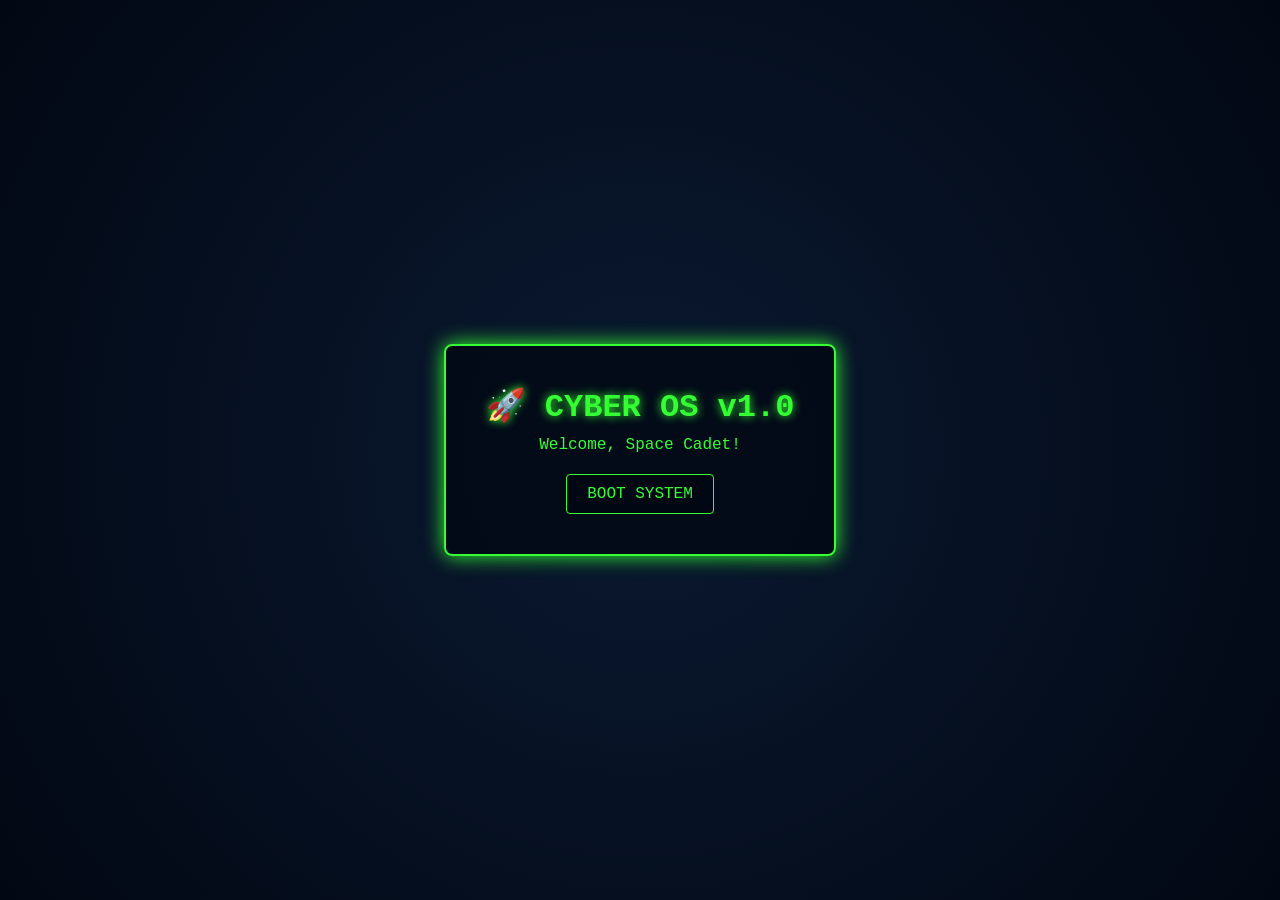
==== index.html @ 63485c2a "Add files via upload" ====
<!DOCTYPE html>
<html lang="en">
<head>
    <meta charset="UTF-8">
    <meta name="viewport" content="width=device-width, initial-scale=1.0">
    <title>My Cyber Space WebOS</title>
    <link rel="stylesheet" href="style.css">
</head>
<body>

    <!-- PART 1: WELCOME BOOT SCREEN -->
    <div id="boot-screen" class="screen">
        <div class="boot-card">
            <h1>🚀 CYBER OS v1.0</h1>
            <p>Welcome, Space Cadet!</p>
            <button id="boot-btn">BOOT SYSTEM</button>
        </div>
    </div>

    <!-- MAIN DESKTOP LAYER -->
    <div id="desktop" class="screen hidden">
        
        <!-- PART 2: TOP TASKBAR & CLOCK -->
        <div id="taskbar">
            <span class="logo">🌌 SpaceOS</span>
            <div class="taskbar-buttons">
                <button onclick="toggleWindow('win-notes')">📝 Notes</button>
                <button onclick="toggleWindow('win-nasa')">🛰️ NASA Pic</button>
            </div>
            <span id="clock">00:00:00 AM</span>
        </div>

        <!-- PART 3 & 4: WINDOW 1 (NOTES APP) -->
        <div id="win-notes" class="window" style="top: 100px; left: 100px;">
            <div class="window-header">
                <span class="title">📝 Space Notepad</span>
                <button class="close-btn" onclick="toggleWindow('win-notes')">❌</button>
            </div>
            <div class="window-content">
                <textarea placeholder="Type your space captains log here..."></textarea>
            </div>
        </div>

        <!-- PART 5 / SUBMISSION REQUIREMENT: CUSTOM NASA APP -->
        <div id="win-nasa" class="window" style="top: 150px; left: 450px;">
            <div class="window-header">
                <span class="title">🛰️ NASA Space View (Custom Feature!)</span>
                <button class="close-btn" onclick="toggleWindow('win-nasa')">❌</button>
            </div>
            <div class="window-content nasa-box">
                <p>Fetching today's deep space image...</p>
                <img id="nasa-img" src="" alt="NASA Space Pic" style="display:none; width:100%; border-radius:4px;">
            </div>
        </div>

    </div>

    <script src="script.js"></script>
</body>
</html>
---- style.css ----
/* RESET RULES */
* {
    box-sizing: border-box;
    margin: 0;
    padding: 0;
    font-family: 'Courier New', Courier, monospace;
    user-select: none;
}

body, html {
    width: 100%;
    height: 100%;
    overflow: hidden;
    background-color: #020813;
    color: #33ff33;
}

.screen {
    width: 100%;
    height: 100%;
    position: absolute;
    top: 0;
    left: 0;
}

.hidden {
    display: none !important;
}

/* PART 1: BOOT SCREEN STYLING */
#boot-screen {
    display: flex;
    justify-content: center;
    align-items: center;
    background: radial-gradient(circle, #0a1931 0%, #020813 100%);
}

.boot-card {
    text-align: center;
    padding: 40px;
    border: 2px solid #33ff33;
    background-color: rgba(2, 8, 19, 0.8);
    box-shadow: 0 0 20px #33ff33;
    border-radius: 8px;
}

.boot-card h1 {
    font-size: 2rem;
    margin-bottom: 10px;
    text-shadow: 0 0 10px #33ff33;
}

button {
    background-color: #020813;
    color: #33ff33;
    border: 1px solid #33ff33;
    padding: 10px 20px;
    font-size: 1rem;
    cursor: pointer;
    margin-top: 20px;
    border-radius: 4px;
}

button:hover {
    background-color: #33ff33;
    color: #020813;
    box-shadow: 0 0 10px #33ff33;
}

/* PART 2: DESKTOP & TASKBAR */
#desktop {
    background-image: radial-gradient(rgba(51, 255, 51, 0.1) 1px, transparent 0);
    background-size: 24px 24px;
}

#taskbar {
    width: 100%;
    height: 40px;
    background-color: #0a1931;
    border-bottom: 2px solid #33ff33;
    position: fixed;
    top: 0;
    left: 0;
    display: flex;
    justify-content: space-between;
    align-items: center;
    padding: 0 15px;
    z-index: 9999;
}

.taskbar-buttons button {
    margin: 0 5px;
    padding: 4px 10px;
    font-size: 0.85rem;
}

/* PART 3: WINDOW ARCHITECTURE */
.window {
    position: absolute;
    width: 320px;
    min-height: 200px;
    background-color: #020813;
    border: 2px solid #33ff33;
    box-shadow: 0 5px 15px rgba(0,0,0,0.5);
    border-radius: 6px;
    display: flex;
    flex-direction: column;
    overflow: hidden;
}

.window-header {
    background-color: #0a1931;
    border-bottom: 2px solid #33ff33;
    padding: 8px 10px;
    display: flex;
    justify-content: space-between;
    align-items: center;
    cursor: move;
}

.title {
    font-weight: bold;
    font-size: 0.9rem;
}

.close-btn {
    margin: 0;
    padding: 2px 6px;
    font-size: 0.7rem;
    border: none;
    background: transparent;
}

.window-content {
    flex-grow: 1;
    padding: 10px;
    background-color: rgba(2, 8, 19, 0.9);
}

textarea {
    width: 100%;
    height: 120px;
    background: transparent;
    color: #33ff33;
    border: none;
    outline: none;
    resize: none;
    font-family: monospace;
}

.nasa-box {
    font-size: 0.8rem;
    text-align: center;
}
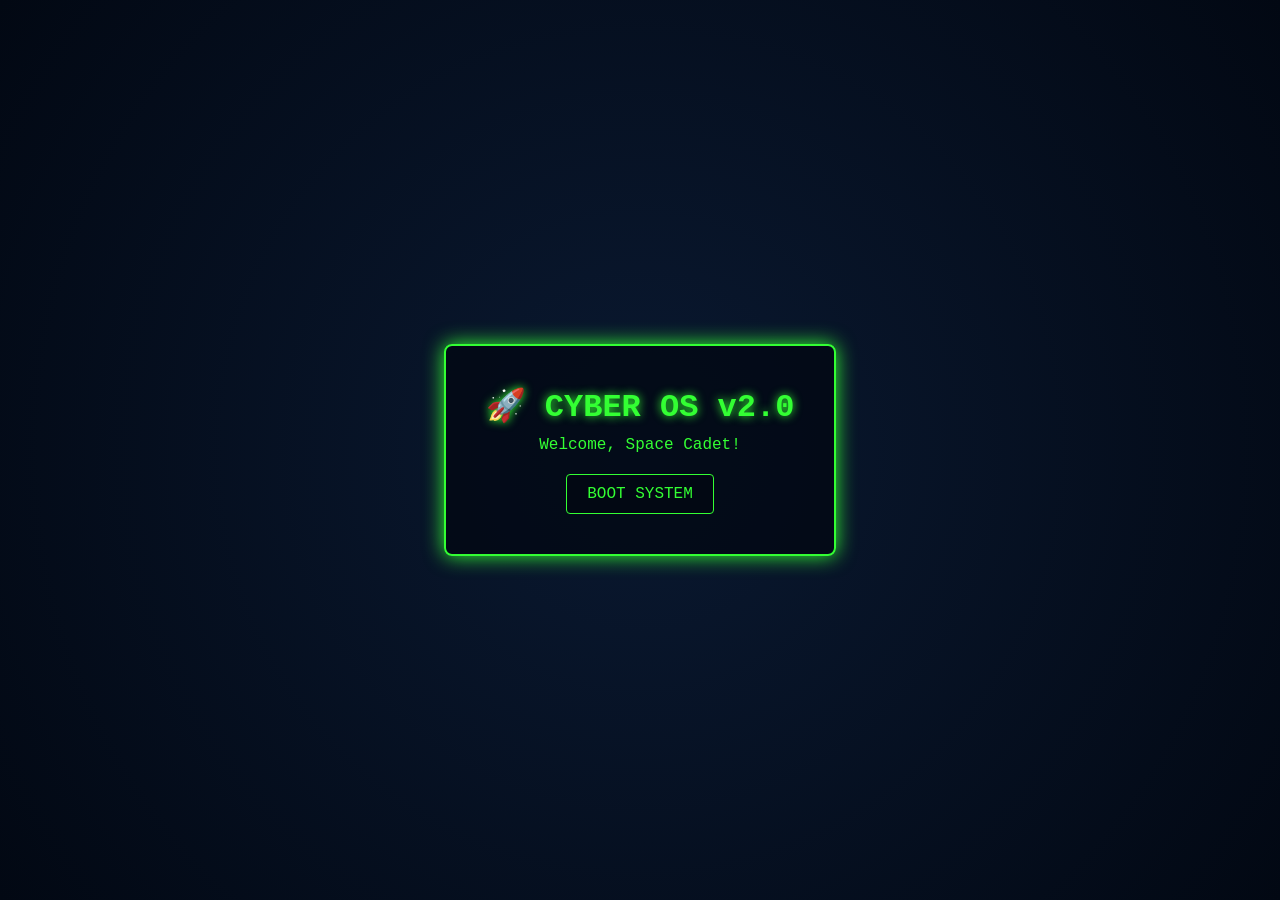
==== commit f3b50948: "Upgrade Cyber OS to version 2.0 with new apps Updated the Cyber OS to version 2.0 with new features." ====
--- a/index.html
+++ b/index.html
@@ -8,30 +8,44 @@
 </head>
 <body>
 
-    <!-- PART 1: WELCOME BOOT SCREEN -->
+
+
+
+    
     <div id="boot-screen" class="screen">
         <div class="boot-card">
-            <h1>🚀 CYBER OS v1.0</h1>
+            <h1>🚀 CYBER OS v2.0</h1>
             <p>Welcome, Space Cadet!</p>
             <button id="boot-btn">BOOT SYSTEM</button>
         </div>
     </div>
 
-    <!-- MAIN DESKTOP LAYER -->
+
+
+
+
+
+    
     <div id="desktop" class="screen hidden">
+
+
         
-        <!-- PART 2: TOP TASKBAR & CLOCK -->
         <div id="taskbar">
             <span class="logo">🌌 SpaceOS</span>
             <div class="taskbar-buttons">
                 <button onclick="toggleWindow('win-notes')">📝 Notes</button>
-                <button onclick="toggleWindow('win-nasa')">🛰️ NASA Pic</button>
+                <button onclick="toggleWindow('win-calendar')">📅 Calendar</button>
+                <button onclick="toggleWindow('win-calc')">🧮 Calculator</button>
+                <button onclick="toggleWindow('win-ai')">🤖 Gemini AI</button>
             </div>
             <span id="clock">00:00:00 AM</span>
         </div>
 
-        <!-- PART 3 & 4: WINDOW 1 (NOTES APP) -->
-        <div id="win-notes" class="window" style="top: 100px; left: 100px;">
+
+
+
+        
+        <div id="win-notes" class="window" style="top: 80px; left: 40px;">
             <div class="window-header">
                 <span class="title">📝 Space Notepad</span>
                 <button class="close-btn" onclick="toggleWindow('win-notes')">❌</button>
@@ -41,15 +55,71 @@
             </div>
         </div>
 
-        <!-- PART 5 / SUBMISSION REQUIREMENT: CUSTOM NASA APP -->
-        <div id="win-nasa" class="window" style="top: 150px; left: 450px;">
+
+
+        
+        <div id="win-calendar" class="window" style="top: 80px; left: 400px; width: 350px;">
             <div class="window-header">
-                <span class="title">🛰️ NASA Space View (Custom Feature!)</span>
-                <button class="close-btn" onclick="toggleWindow('win-nasa')">❌</button>
+                <span class="title">📅 Space Calendar</span>
+                <button class="close-btn" onclick="toggleWindow('win-calendar')">❌</button>
             </div>
-            <div class="window-content nasa-box">
-                <p>Fetching today's deep space image...</p>
-                <img id="nasa-img" src="" alt="NASA Space Pic" style="display:none; width:100%; border-radius:4px;">
+            <div class="window-content">
+                <div id="calendar-header" style="text-align: center; font-weight: bold; margin-bottom: 10px;"></div>
+                <div class="calendar-grid" id="calendar-days"></div>
+            </div>
+        </div>
+
+
+
+
+
+        
+        <div id="win-calc" class="window" style="top: 360px; left: 40px; width: 260px; min-height: 280px;">
+            <div class="window-header">
+                <span class="title">🧮 Calculator</span>
+                <button class="close-btn" onclick="toggleWindow('win-calc')">❌</button>
+            </div>
+            <div class="window-content">
+                <input type="text" id="calc-display" readonly style="width: 100%; background: #020813; color: #33ff33; border: 1px solid #33ff33; text-align: right; padding: 10px; font-size: 1.2rem; margin-bottom: 10px;">
+                <div class="calc-buttons">
+                    <button onclick="clearCalc()">C</button>
+                    <button onclick="pressCalc('/')">/</button>
+                    <button onclick="pressCalc('*')">*</button>
+                    <button onclick="pressCalc('-')">-</button>
+                    <button onclick="pressCalc('7')">7</button>
+                    <button onclick="pressCalc('8')">8</button>
+                    <button onclick="pressCalc('9')">9</button>
+                    <button onclick="pressCalc('+')">+</button>
+                    <button onclick="pressCalc('4')">4</button>
+                    <button onclick="pressCalc('5')">5</button>
+                    <button onclick="pressCalc('6')">6</button>
+                    <button onclick="calculateResult()">=</button>
+                    <button onclick="pressCalc('1')">1</button>
+                    <button onclick="pressCalc('2')">2</button>
+                    <button onclick="pressCalc('3')">3</button>
+                    <button onclick="pressCalc('0')">0</button>
+                </div>
+            </div>
+        </div>
+
+
+
+
+
+        
+        <div id="win-ai" class="window" style="top: 340px; left: 400px; width: 420px; min-height: 320px;">
+            <div class="window-header">
+                <span class="title">🤖 Gemini Space Intelligence</span>
+                <button class="close-btn" onclick="toggleWindow('win-ai')">❌</button>
+            </div>
+            <div class="window-content" style="display: flex; flex-direction: column; height: 100%;">
+                <div id="ai-chatlog" style="flex-grow: 1; border: 1px solid #33ff33; padding: 8px; background: rgba(0,0,0,0.3); overflow-y: auto; font-size: 0.85rem; min-height: 180px; margin-bottom: 8px;">
+                    <p style="color: #888;">System: Core uplink secure. Ask Gemini anything.</p>
+                </div>
+                <div style="display: flex; gap: 4px;">
+                    <input type="text" id="ai-input" placeholder="Ask Gemini..." style="flex-grow: 1; background: #020813; color: #33ff33; border: 1px solid #33ff33; padding: 6px;">
+                    <button onclick="askGemini()" style="margin-top: 0; padding: 6px 12px;">Send</button>
+                </div>
             </div>
         </div>
 
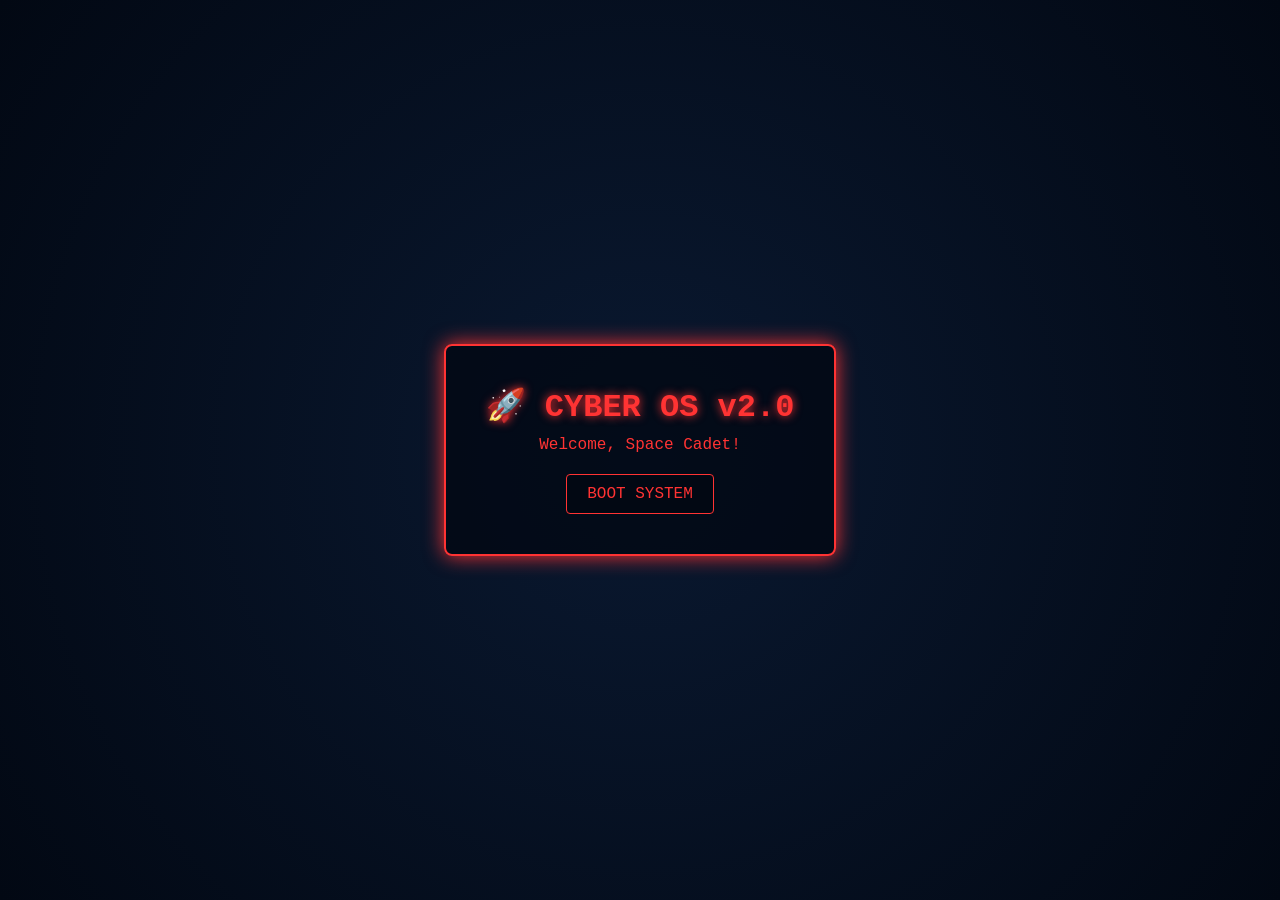
==== commit a2d470a0: "Add Todo List feature to index.html" ====
--- a/index.html
+++ b/index.html
@@ -36,7 +36,7 @@
                 <button onclick="toggleWindow('win-notes')">📝 Notes</button>
                 <button onclick="toggleWindow('win-calendar')">📅 Calendar</button>
                 <button onclick="toggleWindow('win-calc')">🧮 Calculator</button>
-                <button onclick="toggleWindow('win-ai')">🤖 Gemini AI</button>
+                <button onclick="toggleWindow('win-todo')">✅ Todo</button>
             </div>
             <span id="clock">00:00:00 AM</span>
         </div>
@@ -80,7 +80,7 @@
                 <button class="close-btn" onclick="toggleWindow('win-calc')">❌</button>
             </div>
             <div class="window-content">
-                <input type="text" id="calc-display" readonly style="width: 100%; background: #020813; color: #33ff33; border: 1px solid #33ff33; text-align: right; padding: 10px; font-size: 1.2rem; margin-bottom: 10px;">
+                <input type="text" id="calc-display" readonly style="width: 100%; background: #020813; color: #ff3333; border: 1px solid #ff3333; text-align: right; padding: 10px; font-size: 1.2rem; margin-bottom: 10px;">
                 <div class="calc-buttons">
                     <button onclick="clearCalc()">C</button>
                     <button onclick="pressCalc('/')">/</button>
@@ -107,19 +107,17 @@
 
 
         
-        <div id="win-ai" class="window" style="top: 340px; left: 400px; width: 420px; min-height: 320px;">
+        <div id="win-todo" class="window" style="top: 340px; left: 400px; width: 360px; min-height: 300px;">
             <div class="window-header">
-                <span class="title">🤖 Gemini Space Intelligence</span>
-                <button class="close-btn" onclick="toggleWindow('win-ai')">❌</button>
+                <span class="title">✅ Todo List</span>
+                <button class="close-btn" onclick="toggleWindow('win-todo')">❌</button>
             </div>
-            <div class="window-content" style="display: flex; flex-direction: column; height: 100%;">
-                <div id="ai-chatlog" style="flex-grow: 1; border: 1px solid #33ff33; padding: 8px; background: rgba(0,0,0,0.3); overflow-y: auto; font-size: 0.85rem; min-height: 180px; margin-bottom: 8px;">
-                    <p style="color: #888;">System: Core uplink secure. Ask Gemini anything.</p>
+            <div class="window-content" style="display: flex; flex-direction: column; gap: 8px;">
+                <div style="display: flex; gap: 4px;">
+                    <input type="text" id="todo-input" placeholder="Add a task..." style="flex-grow: 1; background: #020813; color: #ff3333; border: 1px solid #ff3333; padding: 6px;">
+                    <button onclick="addTodo()" style="margin-top: 0; padding: 6px 12px;">Add</button>
                 </div>
-                <div style="display: flex; gap: 4px;">
-                    <input type="text" id="ai-input" placeholder="Ask Gemini..." style="flex-grow: 1; background: #020813; color: #33ff33; border: 1px solid #33ff33; padding: 6px;">
-                    <button onclick="askGemini()" style="margin-top: 0; padding: 6px 12px;">Send</button>
-                </div>
+                <div id="todo-list" style="border: 1px solid #ff3333; padding: 8px; background: rgba(0,0,0,0.3); min-height: 180px; max-height: 300px; overflow-y: auto;"></div>
             </div>
         </div>
 
--- a/style.css
+++ b/style.css
@@ -1,4 +1,3 @@
-/* RESET RULES */
 * {
     box-sizing: border-box;
     margin: 0;
@@ -12,7 +11,7 @@
     height: 100%;
     overflow: hidden;
     background-color: #020813;
-    color: #33ff33;
+    color: #ff3333;
 }
 
 .screen {
@@ -27,7 +26,6 @@
     display: none !important;
 }
 
-/* PART 1: BOOT SCREEN STYLING */
 #boot-screen {
     display: flex;
     justify-content: center;
@@ -38,22 +36,22 @@
 .boot-card {
     text-align: center;
     padding: 40px;
-    border: 2px solid #33ff33;
+    border: 2px solid #ff3333;
     background-color: rgba(2, 8, 19, 0.8);
-    box-shadow: 0 0 20px #33ff33;
+    box-shadow: 0 0 20px #ff3333;
     border-radius: 8px;
 }
 
 .boot-card h1 {
     font-size: 2rem;
     margin-bottom: 10px;
-    text-shadow: 0 0 10px #33ff33;
+    text-shadow: 0 0 10px #ff3333;
 }
 
 button {
     background-color: #020813;
-    color: #33ff33;
-    border: 1px solid #33ff33;
+    color: #ff3333;
+    border: 1px solid #ff3333;
     padding: 10px 20px;
     font-size: 1rem;
     cursor: pointer;
@@ -62,14 +60,13 @@
 }
 
 button:hover {
-    background-color: #33ff33;
+    background-color: #ff3333;
     color: #020813;
-    box-shadow: 0 0 10px #33ff33;
+    box-shadow: 0 0 10px #ff3333;
 }
 
-/* PART 2: DESKTOP & TASKBAR */
 #desktop {
-    background-image: radial-gradient(rgba(51, 255, 51, 0.1) 1px, transparent 0);
+    background-image: radial-gradient(rgba(255, 51, 51, 0.1) 1px, transparent 0);
     background-size: 24px 24px;
 }
 
@@ -77,7 +74,7 @@
     width: 100%;
     height: 40px;
     background-color: #0a1931;
-    border-bottom: 2px solid #33ff33;
+    border-bottom: 2px solid #ff3333;
     position: fixed;
     top: 0;
     left: 0;
@@ -89,18 +86,17 @@
 }
 
 .taskbar-buttons button {
-    margin: 0 5px;
-    padding: 4px 10px;
-    font-size: 0.85rem;
+    margin: 0 2px;
+    padding: 4px 8px;
+    font-size: 0.8rem;
 }
 
-/* PART 3: WINDOW ARCHITECTURE */
 .window {
     position: absolute;
     width: 320px;
     min-height: 200px;
     background-color: #020813;
-    border: 2px solid #33ff33;
+    border: 2px solid #ff3333;
     box-shadow: 0 5px 15px rgba(0,0,0,0.5);
     border-radius: 6px;
     display: flex;
@@ -110,7 +106,7 @@
 
 .window-header {
     background-color: #0a1931;
-    border-bottom: 2px solid #33ff33;
+    border-bottom: 2px solid #ff3333;
     padding: 8px 10px;
     display: flex;
     justify-content: space-between;
@@ -141,14 +137,28 @@
     width: 100%;
     height: 120px;
     background: transparent;
-    color: #33ff33;
+    color: #ff3333;
     border: none;
     outline: none;
     resize: none;
     font-family: monospace;
 }
 
-.nasa-box {
-    font-size: 0.8rem;
+.calendar-grid {
+    display: grid;
+    grid-template-columns: repeat(7, 1fr);
+    gap: 5px;
     text-align: center;
+    font-size: 0.85rem;
 }
+
+.calc-buttons {
+    display: grid;
+    grid-template-columns: repeat(4, 1fr);
+    gap: 6px;
+}
+
+.calc-buttons button {
+    margin: 0;
+    padding: 12px 0;
+}
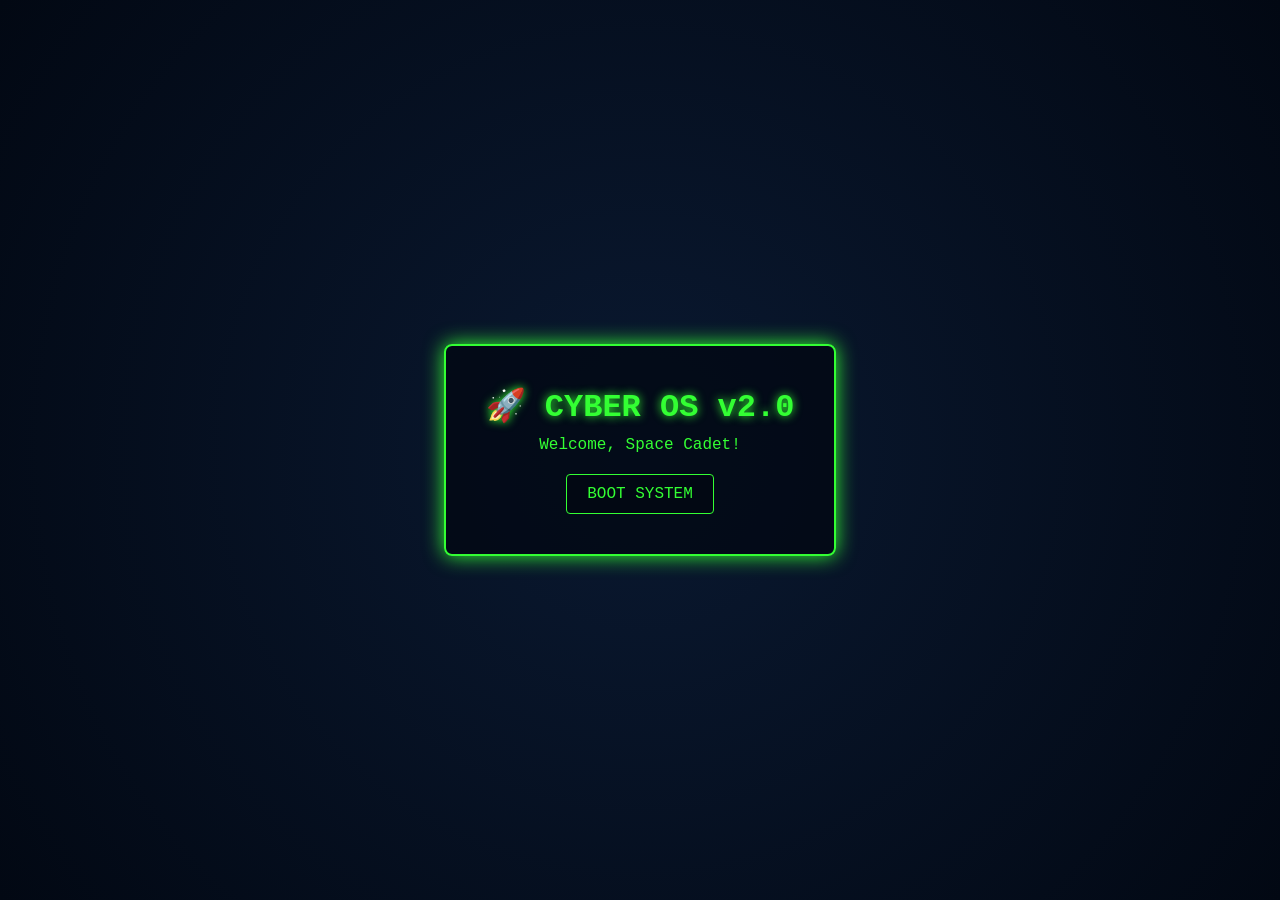
==== commit 492ea88a: "Fix HTML encoding issues in index.html" ====
--- a/index.html
+++ b/index.html
@@ -8,10 +8,6 @@
 </head>
 <body>
 
-
-
-
-    
     <div id="boot-screen" class="screen">
         <div class="boot-card">
             <h1>🚀 CYBER OS v2.0</h1>
@@ -20,16 +16,8 @@
         </div>
     </div>
 
-
-
-
-
-
-    
     <div id="desktop" class="screen hidden">
 
-
-        
         <div id="taskbar">
             <span class="logo">🌌 SpaceOS</span>
             <div class="taskbar-buttons">
@@ -41,10 +29,6 @@
             <span id="clock">00:00:00 AM</span>
         </div>
 
-
-
-
-        
         <div id="win-notes" class="window" style="top: 80px; left: 40px;">
             <div class="window-header">
                 <span class="title">📝 Space Notepad</span>
@@ -55,9 +39,6 @@
             </div>
         </div>
 
-
-
-        
         <div id="win-calendar" class="window" style="top: 80px; left: 400px; width: 350px;">
             <div class="window-header">
                 <span class="title">📅 Space Calendar</span>
@@ -69,18 +50,13 @@
             </div>
         </div>
 
-
-
-
-
-        
         <div id="win-calc" class="window" style="top: 360px; left: 40px; width: 260px; min-height: 280px;">
             <div class="window-header">
                 <span class="title">🧮 Calculator</span>
                 <button class="close-btn" onclick="toggleWindow('win-calc')">❌</button>
             </div>
             <div class="window-content">
-                <input type="text" id="calc-display" readonly style="width: 100%; background: #020813; color: #ff3333; border: 1px solid #ff3333; text-align: right; padding: 10px; font-size: 1.2rem; margin-bottom: 10px;">
+                <input type="text" id="calc-display" readonly style="width: 100%; background: #020813; color: #33ff33; border: 1px solid #33ff33; text-align: right; padding: 10px; font-size: 1.2rem; margin-bottom: 10px;">
                 <div class="calc-buttons">
                     <button onclick="clearCalc()">C</button>
                     <button onclick="pressCalc('/')">/</button>
@@ -102,11 +78,6 @@
             </div>
         </div>
 
-
-
-
-
-        
         <div id="win-todo" class="window" style="top: 340px; left: 400px; width: 360px; min-height: 300px;">
             <div class="window-header">
                 <span class="title">✅ Todo List</span>
@@ -114,10 +85,10 @@
             </div>
             <div class="window-content" style="display: flex; flex-direction: column; gap: 8px;">
                 <div style="display: flex; gap: 4px;">
-                    <input type="text" id="todo-input" placeholder="Add a task..." style="flex-grow: 1; background: #020813; color: #ff3333; border: 1px solid #ff3333; padding: 6px;">
+                    <input type="text" id="todo-input" placeholder="Add a task..." style="flex-grow: 1; background: #020813; color: #33ff33; border: 1px solid #33ff33; padding: 6px;">
                     <button onclick="addTodo()" style="margin-top: 0; padding: 6px 12px;">Add</button>
                 </div>
-                <div id="todo-list" style="border: 1px solid #ff3333; padding: 8px; background: rgba(0,0,0,0.3); min-height: 180px; max-height: 300px; overflow-y: auto;"></div>
+                <div id="todo-list" style="border: 1px solid #33ff33; padding: 8px; background: rgba(0,0,0,0.3); min-height: 180px; max-height: 300px; overflow-y: auto;"></div>
             </div>
         </div>
 
--- a/style.css
+++ b/style.css
@@ -11,7 +11,7 @@
     height: 100%;
     overflow: hidden;
     background-color: #020813;
-    color: #ff3333;
+    color: #33ff33;
 }
 
 .screen {
@@ -36,22 +36,22 @@
 .boot-card {
     text-align: center;
     padding: 40px;
-    border: 2px solid #ff3333;
+    border: 2px solid #33ff33;
     background-color: rgba(2, 8, 19, 0.8);
-    box-shadow: 0 0 20px #ff3333;
+    box-shadow: 0 0 20px #33ff33;
     border-radius: 8px;
 }
 
 .boot-card h1 {
     font-size: 2rem;
     margin-bottom: 10px;
-    text-shadow: 0 0 10px #ff3333;
+    text-shadow: 0 0 10px #33ff33;
 }
 
 button {
     background-color: #020813;
-    color: #ff3333;
-    border: 1px solid #ff3333;
+    color: #33ff33;
+    border: 1px solid #33ff33;
     padding: 10px 20px;
     font-size: 1rem;
     cursor: pointer;
@@ -60,13 +60,13 @@
 }
 
 button:hover {
-    background-color: #ff3333;
+    background-color: #33ff33;
     color: #020813;
-    box-shadow: 0 0 10px #ff3333;
+    box-shadow: 0 0 10px #33ff33;
 }
 
 #desktop {
-    background-image: radial-gradient(rgba(255, 51, 51, 0.1) 1px, transparent 0);
+    background-image: radial-gradient(rgba(51, 255, 51, 0.1) 1px, transparent 0);
     background-size: 24px 24px;
 }
 
@@ -74,7 +74,7 @@
     width: 100%;
     height: 40px;
     background-color: #0a1931;
-    border-bottom: 2px solid #ff3333;
+    border-bottom: 2px solid #33ff33;
     position: fixed;
     top: 0;
     left: 0;
@@ -96,7 +96,7 @@
     width: 320px;
     min-height: 200px;
     background-color: #020813;
-    border: 2px solid #ff3333;
+    border: 2px solid #33ff33;
     box-shadow: 0 5px 15px rgba(0,0,0,0.5);
     border-radius: 6px;
     display: flex;
@@ -106,7 +106,7 @@
 
 .window-header {
     background-color: #0a1931;
-    border-bottom: 2px solid #ff3333;
+    border-bottom: 2px solid #33ff33;
     padding: 8px 10px;
     display: flex;
     justify-content: space-between;
@@ -137,7 +137,7 @@
     width: 100%;
     height: 120px;
     background: transparent;
-    color: #ff3333;
+    color: #33ff33;
     border: none;
     outline: none;
     resize: none;
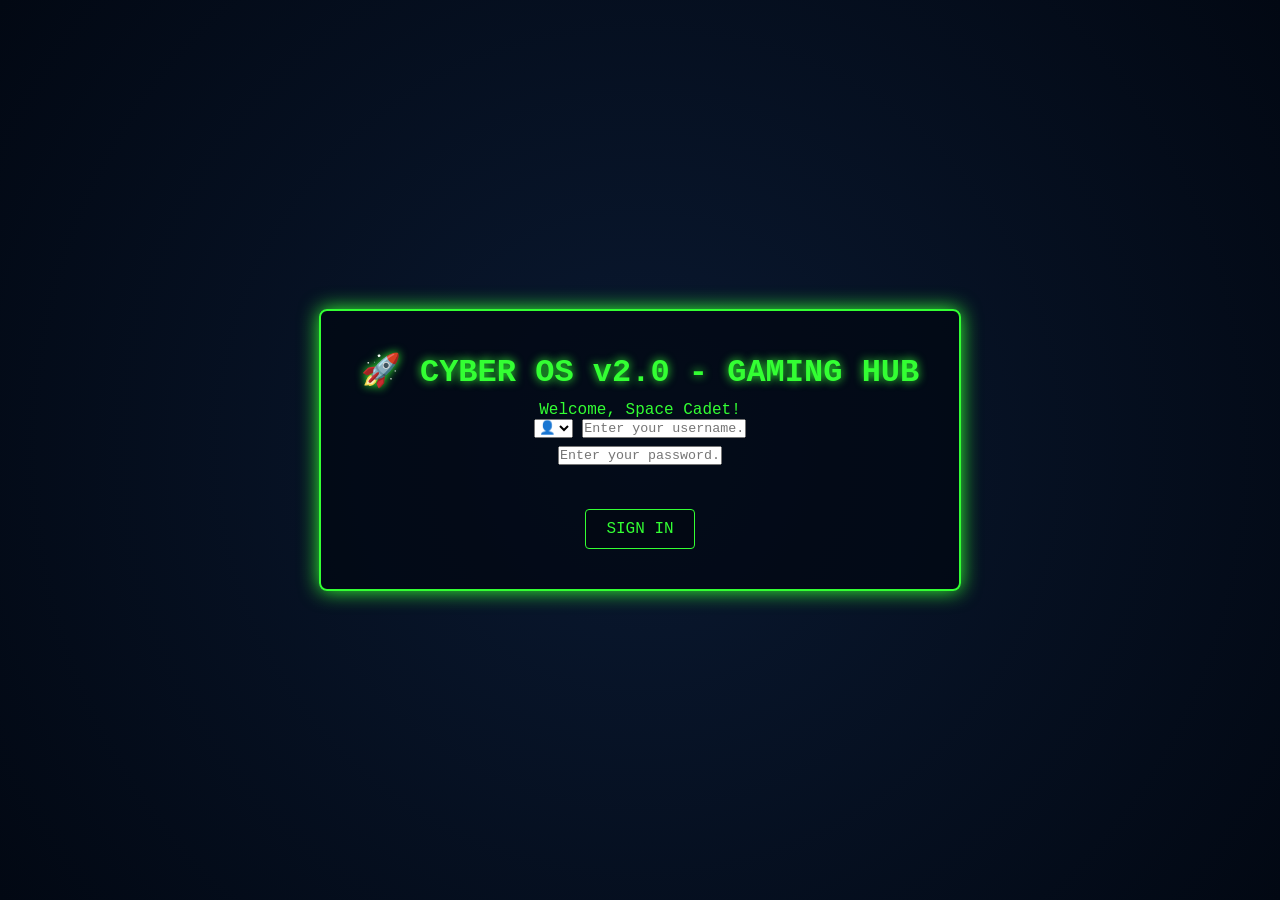
==== commit b0cb622f: "Revise index.html for Cyber OS - Gaming Hub" ====
--- a/index.html
+++ b/index.html
@@ -3,93 +3,107 @@
 <head>
     <meta charset="UTF-8">
     <meta name="viewport" content="width=device-width, initial-scale=1.0">
-    <title>My Cyber Space WebOS</title>
+    <title>Cyber OS - Gaming Hub</title>
     <link rel="stylesheet" href="style.css">
 </head>
 <body>
 
     <div id="boot-screen" class="screen">
-        <div class="boot-card">
-            <h1>🚀 CYBER OS v2.0</h1>
-            <p>Welcome, Space Cadet!</p>
-            <button id="boot-btn">BOOT SYSTEM</button>
-        </div>
+            <div class="boot-card">
+                <h1>🚀 CYBER OS v2.0 - GAMING HUB</h1>
+                <p id="boot-subtitle">Welcome, Space Cadet!</p>
+                <div class="boot-input-row">
+                    <select id="emoji-input">
+                        <option>👤</option>
+                        <option>🚀</option>
+                        <option>🌌</option>
+                        <option>🛸</option>
+                        <option>🌠</option>
+                        <option>💻</option>
+                        <option>🔥</option>
+                        <option>⚡</option>
+                        <option>🎮</option>
+                        <option>👾</option>
+                        <option>🤖</option>
+                        <option>💀</option>
+                        <option>🦾</option>
+                        <option>🔮</option>
+                        <option>⚔️</option>
+                        <option>🐉</option>
+                    </select>
+                    <input type="text" id="username-input" placeholder="Enter your username..." maxlength="20">
+                </div>
+                <div class="boot-input-row" id="password-row" style="margin-top:8px;">
+                    <input type="password" id="password-input" placeholder="Enter your password..." maxlength="30" style="flex:1;">
+                </div>
+                <div id="boot-status" style="margin-top:8px;font-size:0.8rem;color:#ff6666;min-height:1.2em;"></div>
+                <button id="boot-btn">SIGN IN</button>
+            </div>
     </div>
 
     <div id="desktop" class="screen hidden">
+        <canvas id="matrix-canvas"></canvas>
+
+        <div id="desktop-icons"></div>
+        <div id="context-menu" class="context-menu hidden"></div>
+        <div id="start-menu" class="start-menu hidden"></div>
+        <div id="alt-tab-overlay" class="hidden"></div>
+
+        <!-- Snap layouts menu -->
+        <div id="snap-layout-menu" class="hidden"></div>
+
+        <!-- Emoji Picker -->
+        <div id="emoji-picker" class="hidden"></div>
+
+        <!-- Toast notifications container -->
+        <div id="toast-container"></div>
+
+        <!-- Calendar flyout -->
+        <div id="calendar-flyout" class="flyout hidden"></div>
+
+        <!-- Action Center -->
+        <div id="action-center" class="flyout hidden"></div>
 
         <div id="taskbar">
-            <span class="logo">🌌 SpaceOS</span>
+            <span class="logo profile-logo" id="username-display"></span>
+            <div id="profile-menu" class="profile-menu hidden">
+                <button data-action="lock">🔒 Lock</button>
+                <button data-action="signout">🚪 Sign Out</button>
+                <div class="profile-separator"></div>
+                <button data-action="restart">🔄 Restart</button>
+                <button data-action="shutdown">⏻ Shutdown</button>
+            </div>
+
+            <!-- Search bar -->
+            <div id="taskbar-search">
+                <span>🔍</span>
+                <input type="text" id="search-input" placeholder="Search apps..." maxlength="50">
+                <div id="search-results" class="hidden"></div>
+            </div>
+
             <div class="taskbar-buttons">
-                <button onclick="toggleWindow('win-notes')">📝 Notes</button>
-                <button onclick="toggleWindow('win-calendar')">📅 Calendar</button>
-                <button onclick="toggleWindow('win-calc')">🧮 Calculator</button>
-                <button onclick="toggleWindow('win-todo')">✅ Todo</button>
+                <button class="taskbar-btn" data-app="notes">📝</button>
+                <button class="taskbar-btn" data-app="calendar">📅</button>
+                <button class="taskbar-btn" data-app="calc">🧮</button>
+                <button class="taskbar-btn" data-app="todo">✅</button>
+                <button class="taskbar-btn" data-app="ai">🤖</button>
+                <button class="taskbar-btn" data-app="settings">⚙️</button>
+                <span class="taskbar-separator"></span>
+                <button class="taskbar-btn" data-app="gaminghub">🎮</button>
+                <button class="taskbar-btn" data-app="highscores">🏆</button>
+                <button class="taskbar-btn" data-app="wallpapers">🖼</button>
+                <button class="taskbar-btn" data-app="taskmgr">📊</button>
             </div>
-            <span id="clock">00:00:00 AM</span>
-        </div>
-
-        <div id="win-notes" class="window" style="top: 80px; left: 40px;">
-            <div class="window-header">
-                <span class="title">📝 Space Notepad</span>
-                <button class="close-btn" onclick="toggleWindow('win-notes')">❌</button>
+            <div id="system-tray">
+                <span class="tray-icon" id="tray-nightlight" title="Night Light">🌙</span>
+                <span class="tray-icon" id="tray-network" title="Network Status">📶</span>
+                <span class="tray-icon" id="tray-volume" title="Volume">🔊</span>
+                <span class="tray-icon" id="tray-battery" title="Battery">🔋</span>
+                <span class="tray-icon" id="tray-action-center" title="Action Center">💬</span>
             </div>
-            <div class="window-content">
-                <textarea placeholder="Type your space captains log here..."></textarea>
-            </div>
-        </div>
-
-        <div id="win-calendar" class="window" style="top: 80px; left: 400px; width: 350px;">
-            <div class="window-header">
-                <span class="title">📅 Space Calendar</span>
-                <button class="close-btn" onclick="toggleWindow('win-calendar')">❌</button>
-            </div>
-            <div class="window-content">
-                <div id="calendar-header" style="text-align: center; font-weight: bold; margin-bottom: 10px;"></div>
-                <div class="calendar-grid" id="calendar-days"></div>
-            </div>
-        </div>
-
-        <div id="win-calc" class="window" style="top: 360px; left: 40px; width: 260px; min-height: 280px;">
-            <div class="window-header">
-                <span class="title">🧮 Calculator</span>
-                <button class="close-btn" onclick="toggleWindow('win-calc')">❌</button>
-            </div>
-            <div class="window-content">
-                <input type="text" id="calc-display" readonly style="width: 100%; background: #020813; color: #33ff33; border: 1px solid #33ff33; text-align: right; padding: 10px; font-size: 1.2rem; margin-bottom: 10px;">
-                <div class="calc-buttons">
-                    <button onclick="clearCalc()">C</button>
-                    <button onclick="pressCalc('/')">/</button>
-                    <button onclick="pressCalc('*')">*</button>
-                    <button onclick="pressCalc('-')">-</button>
-                    <button onclick="pressCalc('7')">7</button>
-                    <button onclick="pressCalc('8')">8</button>
-                    <button onclick="pressCalc('9')">9</button>
-                    <button onclick="pressCalc('+')">+</button>
-                    <button onclick="pressCalc('4')">4</button>
-                    <button onclick="pressCalc('5')">5</button>
-                    <button onclick="pressCalc('6')">6</button>
-                    <button onclick="calculateResult()">=</button>
-                    <button onclick="pressCalc('1')">1</button>
-                    <button onclick="pressCalc('2')">2</button>
-                    <button onclick="pressCalc('3')">3</button>
-                    <button onclick="pressCalc('0')">0</button>
-                </div>
-            </div>
-        </div>
-
-        <div id="win-todo" class="window" style="top: 340px; left: 400px; width: 360px; min-height: 300px;">
-            <div class="window-header">
-                <span class="title">✅ Todo List</span>
-                <button class="close-btn" onclick="toggleWindow('win-todo')">❌</button>
-            </div>
-            <div class="window-content" style="display: flex; flex-direction: column; gap: 8px;">
-                <div style="display: flex; gap: 4px;">
-                    <input type="text" id="todo-input" placeholder="Add a task..." style="flex-grow: 1; background: #020813; color: #33ff33; border: 1px solid #33ff33; padding: 6px;">
-                    <button onclick="addTodo()" style="margin-top: 0; padding: 6px 12px;">Add</button>
-                </div>
-                <div id="todo-list" style="border: 1px solid #33ff33; padding: 8px; background: rgba(0,0,0,0.3); min-height: 180px; max-height: 300px; overflow-y: auto;"></div>
-            </div>
+            <div id="show-desktop"></div>
+            <div id="taskbar-preview"></div>
+            <span id="clock" title="Click for calendar">00:00 AM</span>
         </div>
 
     </div>
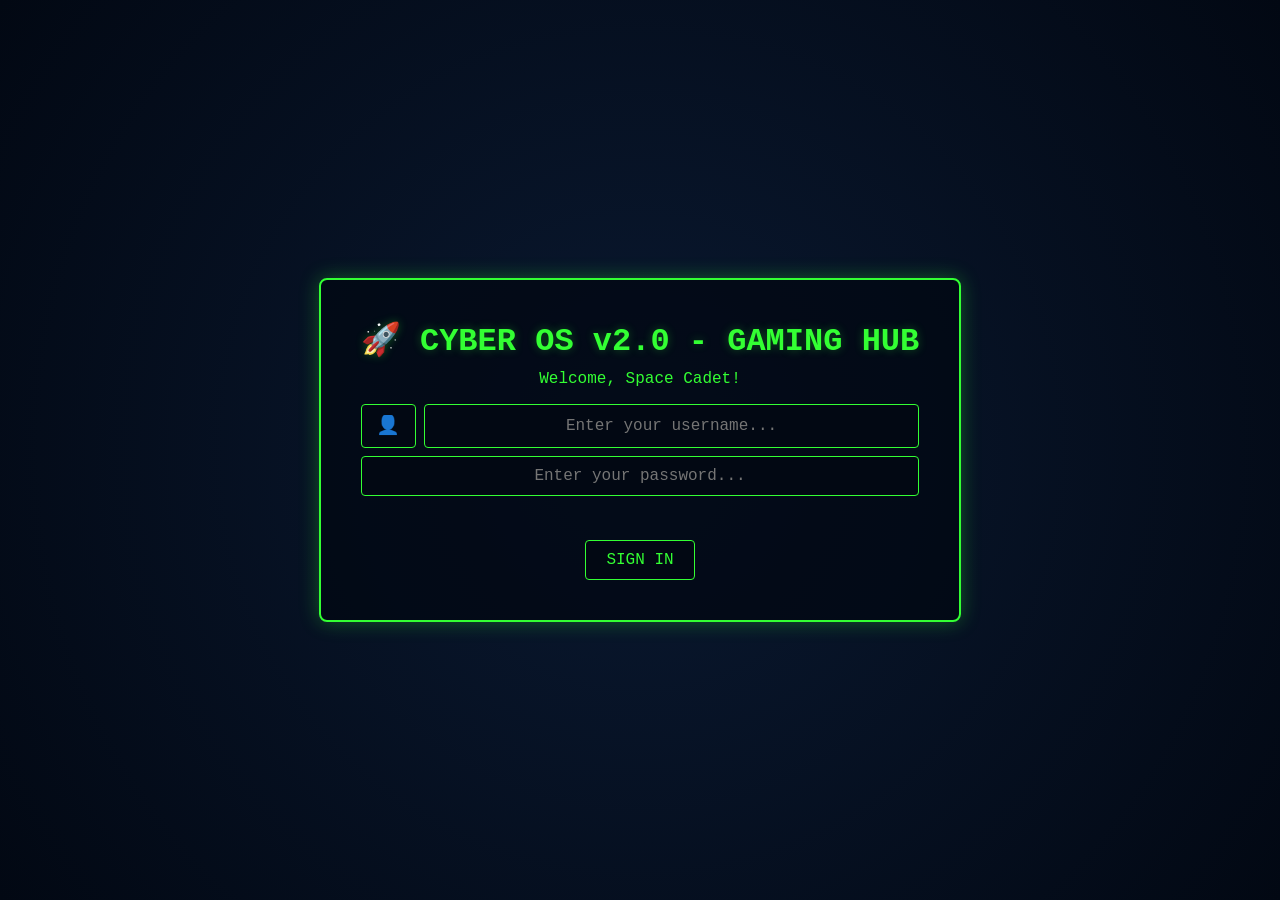
==== commit d800d4a8: "Add files via upload" ====
--- a/index.html
+++ b/index.html
@@ -1,113 +1,113 @@
-<!DOCTYPE html>
-<html lang="en">
-<head>
-    <meta charset="UTF-8">
-    <meta name="viewport" content="width=device-width, initial-scale=1.0">
-    <title>Cyber OS - Gaming Hub</title>
-    <link rel="stylesheet" href="style.css">
-</head>
-<body>
-
-    <div id="boot-screen" class="screen">
-            <div class="boot-card">
-                <h1>🚀 CYBER OS v2.0 - GAMING HUB</h1>
-                <p id="boot-subtitle">Welcome, Space Cadet!</p>
-                <div class="boot-input-row">
-                    <select id="emoji-input">
-                        <option>👤</option>
-                        <option>🚀</option>
-                        <option>🌌</option>
-                        <option>🛸</option>
-                        <option>🌠</option>
-                        <option>💻</option>
-                        <option>🔥</option>
-                        <option>⚡</option>
-                        <option>🎮</option>
-                        <option>👾</option>
-                        <option>🤖</option>
-                        <option>💀</option>
-                        <option>🦾</option>
-                        <option>🔮</option>
-                        <option>⚔️</option>
-                        <option>🐉</option>
-                    </select>
-                    <input type="text" id="username-input" placeholder="Enter your username..." maxlength="20">
-                </div>
-                <div class="boot-input-row" id="password-row" style="margin-top:8px;">
-                    <input type="password" id="password-input" placeholder="Enter your password..." maxlength="30" style="flex:1;">
-                </div>
-                <div id="boot-status" style="margin-top:8px;font-size:0.8rem;color:#ff6666;min-height:1.2em;"></div>
-                <button id="boot-btn">SIGN IN</button>
-            </div>
-    </div>
-
-    <div id="desktop" class="screen hidden">
-        <canvas id="matrix-canvas"></canvas>
-
-        <div id="desktop-icons"></div>
-        <div id="context-menu" class="context-menu hidden"></div>
-        <div id="start-menu" class="start-menu hidden"></div>
-        <div id="alt-tab-overlay" class="hidden"></div>
-
-        <!-- Snap layouts menu -->
-        <div id="snap-layout-menu" class="hidden"></div>
-
-        <!-- Emoji Picker -->
-        <div id="emoji-picker" class="hidden"></div>
-
-        <!-- Toast notifications container -->
-        <div id="toast-container"></div>
-
-        <!-- Calendar flyout -->
-        <div id="calendar-flyout" class="flyout hidden"></div>
-
-        <!-- Action Center -->
-        <div id="action-center" class="flyout hidden"></div>
-
-        <div id="taskbar">
-            <span class="logo profile-logo" id="username-display"></span>
-            <div id="profile-menu" class="profile-menu hidden">
-                <button data-action="lock">🔒 Lock</button>
-                <button data-action="signout">🚪 Sign Out</button>
-                <div class="profile-separator"></div>
-                <button data-action="restart">🔄 Restart</button>
-                <button data-action="shutdown">⏻ Shutdown</button>
-            </div>
-
-            <!-- Search bar -->
-            <div id="taskbar-search">
-                <span>🔍</span>
-                <input type="text" id="search-input" placeholder="Search apps..." maxlength="50">
-                <div id="search-results" class="hidden"></div>
-            </div>
-
-            <div class="taskbar-buttons">
-                <button class="taskbar-btn" data-app="notes">📝</button>
-                <button class="taskbar-btn" data-app="calendar">📅</button>
-                <button class="taskbar-btn" data-app="calc">🧮</button>
-                <button class="taskbar-btn" data-app="todo">✅</button>
-                <button class="taskbar-btn" data-app="ai">🤖</button>
-                <button class="taskbar-btn" data-app="settings">⚙️</button>
-                <span class="taskbar-separator"></span>
-                <button class="taskbar-btn" data-app="gaminghub">🎮</button>
-                <button class="taskbar-btn" data-app="highscores">🏆</button>
-                <button class="taskbar-btn" data-app="wallpapers">🖼</button>
-                <button class="taskbar-btn" data-app="taskmgr">📊</button>
-            </div>
-            <div id="system-tray">
-                <span class="tray-icon" id="tray-nightlight" title="Night Light">🌙</span>
-                <span class="tray-icon" id="tray-network" title="Network Status">📶</span>
-                <span class="tray-icon" id="tray-volume" title="Volume">🔊</span>
-                <span class="tray-icon" id="tray-battery" title="Battery">🔋</span>
-                <span class="tray-icon" id="tray-action-center" title="Action Center">💬</span>
-            </div>
-            <div id="show-desktop"></div>
-            <div id="taskbar-preview"></div>
-            <span id="clock" title="Click for calendar">00:00 AM</span>
-        </div>
-
-    </div>
-
-    <script src="script.js"></script>
-</body>
-</html>
+<!DOCTYPE html>
+<html lang="en">
+<head>
+    <meta charset="UTF-8">
+    <meta name="viewport" content="width=device-width, initial-scale=1.0">
+    <title>Cyber OS - Gaming Hub</title>
+    <link rel="stylesheet" href="style.css">
+</head>
+<body>
+
+    <div id="boot-screen" class="screen">
+            <div class="boot-card">
+                <h1>🚀 CYBER OS v2.0 - GAMING HUB</h1>
+                <p id="boot-subtitle">Welcome, Space Cadet!</p>
+                <div class="boot-input-row">
+                    <select id="emoji-input">
+                        <option>👤</option>
+                        <option>🚀</option>
+                        <option>🌌</option>
+                        <option>🛸</option>
+                        <option>🌠</option>
+                        <option>💻</option>
+                        <option>🔥</option>
+                        <option>⚡</option>
+                        <option>🎮</option>
+                        <option>👾</option>
+                        <option>🤖</option>
+                        <option>💀</option>
+                        <option>🦾</option>
+                        <option>🔮</option>
+                        <option>⚔️</option>
+                        <option>🐉</option>
+                    </select>
+                    <input type="text" id="username-input" placeholder="Enter your username..." maxlength="20">
+                </div>
+                <div class="boot-input-row" id="password-row" style="margin-top:8px;">
+                    <input type="password" id="password-input" placeholder="Enter your password..." maxlength="30" style="flex:1;">
+                </div>
+                <div id="boot-status" style="margin-top:8px;font-size:0.8rem;color:#ff6666;min-height:1.2em;"></div>
+                <button id="boot-btn">SIGN IN</button>
+            </div>
+    </div>
+
+    <div id="desktop" class="screen hidden">
+        <canvas id="matrix-canvas"></canvas>
+
+        <div id="desktop-icons"></div>
+        <div id="context-menu" class="context-menu hidden"></div>
+        <div id="start-menu" class="start-menu hidden"></div>
+        <div id="alt-tab-overlay" class="hidden"></div>
+
+        <!-- Snap layouts menu -->
+        <div id="snap-layout-menu" class="hidden"></div>
+
+        <!-- Emoji Picker -->
+        <div id="emoji-picker" class="hidden"></div>
+
+        <!-- Toast notifications container -->
+        <div id="toast-container"></div>
+
+        <!-- Calendar flyout -->
+        <div id="calendar-flyout" class="flyout hidden"></div>
+
+        <!-- Action Center -->
+        <div id="action-center" class="flyout hidden"></div>
+
+        <div id="taskbar">
+            <span class="logo profile-logo" id="username-display"></span>
+            <div id="profile-menu" class="profile-menu hidden">
+                <button data-action="lock">🔒 Lock</button>
+                <button data-action="signout">🚪 Sign Out</button>
+                <div class="profile-separator"></div>
+                <button data-action="restart">🔄 Restart</button>
+                <button data-action="shutdown">⏻ Shutdown</button>
+            </div>
+
+            <!-- Search bar -->
+            <div id="taskbar-search">
+                <span>🔍</span>
+                <input type="text" id="search-input" placeholder="Search apps..." maxlength="50">
+                <div id="search-results" class="hidden"></div>
+            </div>
+
+            <div class="taskbar-buttons">
+                <button class="taskbar-btn" data-app="notes">📝</button>
+                <button class="taskbar-btn" data-app="calendar">📅</button>
+                <button class="taskbar-btn" data-app="calc">🧮</button>
+                <button class="taskbar-btn" data-app="todo">✅</button>
+                <button class="taskbar-btn" data-app="ai">🤖</button>
+                <button class="taskbar-btn" data-app="settings">⚙️</button>
+                <span class="taskbar-separator"></span>
+                <button class="taskbar-btn" data-app="gaminghub">🎮</button>
+                <button class="taskbar-btn" data-app="highscores">🏆</button>
+                <button class="taskbar-btn" data-app="wallpapers">🖼</button>
+                <button class="taskbar-btn" data-app="taskmgr">📊</button>
+            </div>
+            <div id="system-tray">
+                <span class="tray-icon" id="tray-nightlight" title="Night Light">🌙</span>
+                <span class="tray-icon" id="tray-network" title="Network Status">📶</span>
+                <span class="tray-icon" id="tray-volume" title="Volume">🔊</span>
+                <span class="tray-icon" id="tray-battery" title="Battery">🔋</span>
+                <span class="tray-icon" id="tray-action-center" title="Action Center">💬</span>
+            </div>
+            <div id="show-desktop"></div>
+            <div id="taskbar-preview"></div>
+            <span id="clock" title="Click for calendar">00:00 AM</span>
+        </div>
+
+    </div>
+
+    <script src="script.js"></script>
+</body>
+</html>
--- a/style.css
+++ b/style.css
@@ -1,164 +1,1784 @@
-* {
-    box-sizing: border-box;
-    margin: 0;
-    padding: 0;
-    font-family: 'Courier New', Courier, monospace;
-    user-select: none;
-}
-
-body, html {
-    width: 100%;
-    height: 100%;
-    overflow: hidden;
-    background-color: #020813;
-    color: #33ff33;
-}
-
-.screen {
-    width: 100%;
-    height: 100%;
-    position: absolute;
-    top: 0;
-    left: 0;
-}
-
-.hidden {
-    display: none !important;
-}
-
-#boot-screen {
-    display: flex;
-    justify-content: center;
-    align-items: center;
-    background: radial-gradient(circle, #0a1931 0%, #020813 100%);
-}
-
-.boot-card {
-    text-align: center;
-    padding: 40px;
-    border: 2px solid #33ff33;
-    background-color: rgba(2, 8, 19, 0.8);
-    box-shadow: 0 0 20px #33ff33;
-    border-radius: 8px;
-}
-
-.boot-card h1 {
-    font-size: 2rem;
-    margin-bottom: 10px;
-    text-shadow: 0 0 10px #33ff33;
-}
-
-button {
-    background-color: #020813;
-    color: #33ff33;
-    border: 1px solid #33ff33;
-    padding: 10px 20px;
-    font-size: 1rem;
-    cursor: pointer;
-    margin-top: 20px;
-    border-radius: 4px;
-}
-
-button:hover {
-    background-color: #33ff33;
-    color: #020813;
-    box-shadow: 0 0 10px #33ff33;
-}
-
-#desktop {
-    background-image: radial-gradient(rgba(51, 255, 51, 0.1) 1px, transparent 0);
-    background-size: 24px 24px;
-}
-
-#taskbar {
-    width: 100%;
-    height: 40px;
-    background-color: #0a1931;
-    border-bottom: 2px solid #33ff33;
-    position: fixed;
-    top: 0;
-    left: 0;
-    display: flex;
-    justify-content: space-between;
-    align-items: center;
-    padding: 0 15px;
-    z-index: 9999;
-}
-
-.taskbar-buttons button {
-    margin: 0 2px;
-    padding: 4px 8px;
-    font-size: 0.8rem;
-}
-
-.window {
-    position: absolute;
-    width: 320px;
-    min-height: 200px;
-    background-color: #020813;
-    border: 2px solid #33ff33;
-    box-shadow: 0 5px 15px rgba(0,0,0,0.5);
-    border-radius: 6px;
-    display: flex;
-    flex-direction: column;
-    overflow: hidden;
-}
-
-.window-header {
-    background-color: #0a1931;
-    border-bottom: 2px solid #33ff33;
-    padding: 8px 10px;
-    display: flex;
-    justify-content: space-between;
-    align-items: center;
-    cursor: move;
-}
-
-.title {
-    font-weight: bold;
-    font-size: 0.9rem;
-}
-
-.close-btn {
-    margin: 0;
-    padding: 2px 6px;
-    font-size: 0.7rem;
-    border: none;
-    background: transparent;
-}
-
-.window-content {
-    flex-grow: 1;
-    padding: 10px;
-    background-color: rgba(2, 8, 19, 0.9);
-}
-
-textarea {
-    width: 100%;
-    height: 120px;
-    background: transparent;
-    color: #33ff33;
-    border: none;
-    outline: none;
-    resize: none;
-    font-family: monospace;
-}
-
-.calendar-grid {
-    display: grid;
-    grid-template-columns: repeat(7, 1fr);
-    gap: 5px;
-    text-align: center;
-    font-size: 0.85rem;
-}
-
-.calc-buttons {
-    display: grid;
-    grid-template-columns: repeat(4, 1fr);
-    gap: 6px;
-}
-
-.calc-buttons button {
-    margin: 0;
-    padding: 12px 0;
-}
+:root {
+    --bg: #020813;
+    --bg2: #0a1931;
+    --fg: #33ff33;
+    --fg-dim: rgba(51,255,51,0.3);
+    --fg-bright: #33ff33;
+    --accent: #33ff33;
+    --win-opacity: 0.95;
+    --win-bg: rgba(2,8,19,0.95);
+    --taskbar-bg: #0a1931;
+    --border: #33ff33;
+    --shadow: rgba(51,255,51,0.3);
+    --danger: #ff3333;
+}
+.light-theme {
+    --bg: #f0f0f0;
+    --bg2: #ffffff;
+    --fg: #222222;
+    --fg-dim: rgba(0,0,0,0.25);
+    --fg-bright: #000000;
+    --accent: #0066cc;
+    --win-opacity: 0.95;
+    --win-bg: rgba(255,255,255,0.95);
+    --taskbar-bg: #e0e0e0;
+    --border: #cccccc;
+    --shadow: rgba(0,0,0,0.15);
+    --danger: #cc0000;
+}
+.light-theme #taskbar {
+    background: #e0e0e0 !important;
+    border-top-color: #cccccc !important;
+}
+.light-theme .window-header {
+    background: #e8e8e8 !important;
+    border-bottom-color: #cccccc !important;
+}
+.light-theme .window-header .window-title {
+    color: #222 !important;
+}
+.light-theme .taskbar-btn {
+    border-color: rgba(0,0,0,0.15) !important;
+    color: #333 !important;
+}
+.light-theme .taskbar-btn:hover {
+    background: rgba(0,0,0,0.05) !important;
+    color: #000 !important;
+}
+.light-theme .taskbar-btn.taskbar-active {
+    border-color: #0066cc !important;
+    box-shadow: 0 0 6px rgba(0,102,204,0.3) !important;
+    background: rgba(0,102,204,0.08) !important;
+}
+.light-theme .taskbar-btn.taskbar-minimized {
+    border-color: #cc8800 !important;
+    box-shadow: 0 0 8px rgba(204,136,0,0.3) !important;
+    background: rgba(204,136,0,0.06) !important;
+}
+.light-theme .desktop-icon .d-label,
+.light-theme #clock,
+.light-theme .tray-icon {
+    color: #333 !important;
+}
+.light-theme #context-menu,
+.light-theme .cm-submenu,
+.light-theme #start-menu,
+.light-theme .profile-menu,
+.light-theme #calendar-flyout,
+.light-theme #action-center,
+.light-theme #emoji-picker,
+.light-theme #snap-layout-menu,
+.light-theme .toast {
+    background: var(--bg2) !important;
+    border-color: #cccccc !important;
+    box-shadow: 0 4px 20px rgba(0,0,0,0.1) !important;
+}
+.light-theme .context-menu .cm-item,
+.light-theme .start-header,
+.light-theme .start-apps .start-app-item,
+.light-theme .profile-menu button,
+.light-theme .cal-flyout-header,
+.light-theme .cal-flyout-grid .cal-day,
+.light-theme .ac-header,
+.light-theme .ac-toggle .ac-label,
+.light-theme .settings-nav-item,
+.light-theme .settings-content,
+.light-theme .taskmgr-tab,
+.light-theme .taskmgr-row {
+    color: #333 !important;
+}
+.light-theme .context-menu .cm-item:hover,
+.light-theme .start-apps .start-app-item:hover,
+.light-theme .profile-menu button:hover,
+.light-theme .cm-item:hover {
+    background: rgba(0,0,0,0.05) !important;
+}
+.light-theme input,
+.light-theme select,
+.light-theme textarea,
+.light-theme .calc-disp,
+.light-theme #search-input {
+    color: #333 !important;
+    background: var(--bg2) !important;
+    border-color: #ccc !important;
+}
+.light-theme input::placeholder,
+.light-theme #search-input::placeholder {
+    color: rgba(0,0,0,0.3) !important;
+}
+
+* {
+    box-sizing: border-box;
+    margin: 0;
+    padding: 0;
+    font-family: 'Courier New', Courier, monospace;
+    user-select: none;
+}
+
+body, html {
+    width: 100%;
+    height: 100%;
+    overflow: hidden;
+    background-color: var(--bg);
+    color: var(--fg);
+}
+
+.screen {
+    width: 100%;
+    height: 100%;
+    position: absolute;
+    top: 0;
+    left: 0;
+}
+
+.hidden {
+    display: none !important;
+}
+
+#boot-screen {
+    display: flex;
+    justify-content: center;
+    align-items: center;
+    background: radial-gradient(circle, var(--bg2) 0%, var(--bg) 100%);
+}
+
+.boot-card {
+    text-align: center;
+    padding: 40px;
+    border: 2px solid var(--border);
+    background-color: rgba(2, 8, 19, 0.8);
+    box-shadow: 0 0 20px var(--shadow);
+    border-radius: 8px;
+}
+
+.boot-card h1 {
+    font-size: 2rem;
+    margin-bottom: 10px;
+    text-shadow: 0 0 10px var(--shadow);
+}
+
+.boot-input-row {
+    display: flex;
+    gap: 8px;
+    margin-top: 16px;
+}
+
+.boot-input-row input,
+.boot-input-row select {
+    background: #020813;
+    color: #33ff33;
+    border: 1px solid #33ff33;
+    font-size: 1rem;
+    padding: 10px;
+    border-radius: 4px;
+    outline: none;
+    text-align: center;
+    appearance: none;
+    -webkit-appearance: none;
+    cursor: pointer;
+}
+
+.boot-input-row input:focus,
+.boot-input-row select:focus {
+    box-shadow: 0 0 10px #33ff33;
+}
+
+#emoji-input {
+    width: 55px;
+    font-size: 1.2rem;
+    text-align: center;
+}
+
+#emoji-input option {
+    background: #020813;
+    color: #33ff33;
+}
+
+#username-input {
+    flex: 1;
+}
+
+.boot-card button {
+    background: #020813;
+    color: #33ff33;
+    border: 1px solid #33ff33;
+}
+
+.boot-card button:hover {
+    background: #33ff33;
+    color: #020813;
+    box-shadow: 0 0 10px #33ff33;
+}
+
+button {
+    background-color: var(--bg2);
+    color: var(--fg);
+    border: 1px solid var(--border);
+    padding: 10px 20px;
+    font-size: 1rem;
+    cursor: pointer;
+    margin-top: 20px;
+    border-radius: 4px;
+}
+
+button:hover {
+    background-color: var(--accent);
+    color: #fff;
+    box-shadow: 0 0 10px var(--shadow);
+}
+
+#desktop {
+    background-color: #020813;
+}
+
+#matrix-canvas {
+    position: absolute;
+    top: 0;
+    left: 0;
+    width: 100%;
+    height: 100%;
+    z-index: 0;
+}
+
+#taskbar {
+    width: 100%;
+    height: 40px;
+    background-color: var(--taskbar-bg);
+    border-top: 2px solid var(--border);
+    position: fixed;
+    bottom: 0;
+    left: 0;
+    top: auto;
+    display: flex;
+    justify-content: space-between;
+    align-items: center;
+    padding: 0 15px;
+    z-index: 9999;
+}
+
+.taskbar-btn {
+    margin: 0 2px;
+    padding: 4px 8px;
+    font-size: 0.8rem;
+    border-color: var(--fg-dim);
+    transition: border-color 0.2s, box-shadow 0.2s, background 0.2s;
+}
+
+.taskbar-btn.taskbar-active {
+    border-color: var(--accent);
+    box-shadow: 0 0 6px var(--accent);
+    background: rgba(0, 102, 204, 0.1);
+}
+
+.taskbar-btn.taskbar-minimized {
+    border-color: #cc8800;
+    box-shadow: 0 0 8px #cc8800;
+    background: rgba(204, 136, 0, 0.08);
+}
+
+#taskbar-preview {
+    position: fixed;
+    bottom: 44px;
+    z-index: 9998;
+    border: 2px solid var(--border);
+    background: var(--taskbar-bg);
+    border-radius: 4px;
+    box-shadow: 0 -4px 20px var(--shadow);
+    display: none;
+    overflow: hidden;
+    pointer-events: none;
+    transform-origin: bottom center;
+    min-width: 160px;
+    min-height: 100px;
+    max-width: 320px;
+    max-height: 240px;
+}
+
+#taskbar-preview.visible {
+    display: block;
+}
+
+#taskbar-preview .preview-content {
+    width: 100%;
+    height: 100%;
+    overflow: hidden;
+    font-size: 0.75rem;
+    padding: 8px;
+    display: flex;
+    flex-direction: column;
+    gap: 4px;
+}
+
+#taskbar-preview .preview-content .preview-title {
+    font-weight: bold;
+    border-bottom: 1px solid var(--fg-dim);
+    padding-bottom: 4px;
+    flex-shrink: 0;
+}
+
+#taskbar-preview .preview-content .preview-body {
+    flex: 1;
+    overflow: hidden;
+    opacity: 0.8;
+    font-size: 0.65rem;
+}
+
+.window {
+    position: absolute;
+    width: 320px;
+    min-height: 200px;
+    background-color: transparent;
+    border: 2px solid var(--border);
+    box-shadow: 0 5px 15px rgba(0,0,0,0.5);
+    border-radius: 6px;
+    display: flex;
+    flex-direction: column;
+    overflow: hidden;
+}
+
+.window.maximized {
+    top: 0 !important;
+    left: 0 !important;
+    bottom: 40px !important;
+    width: 100% !important;
+    height: calc(100% - 40px) !important;
+    border-radius: 0;
+    border-width: 2px;
+}
+
+.window-header {
+    background-color: var(--bg2);
+    border-bottom: 2px solid var(--border);
+    padding: 4px 8px;
+    display: flex;
+    justify-content: space-between;
+    align-items: center;
+    cursor: move;
+    flex-shrink: 0;
+}
+
+.title {
+    font-weight: bold;
+    font-size: 0.85rem;
+}
+
+.win-controls {
+    display: flex;
+    gap: 4px;
+}
+
+.win-btn {
+    margin: 0;
+    padding: 2px 8px;
+    font-size: 0.75rem;
+    min-width: 24px;
+    text-align: center;
+    background-color: var(--bg2);
+    color: var(--fg);
+    border: 1px solid var(--border);
+    border-radius: 3px;
+    cursor: pointer;
+}
+
+.win-btn:hover {
+    background-color: var(--accent);
+    color: #fff;
+    box-shadow: 0 0 6px var(--accent);
+}
+
+.close-btn.win-btn:hover {
+    background-color: var(--danger);
+    border-color: var(--danger);
+    color: #fff;
+    box-shadow: 0 0 6px var(--danger);
+}
+
+.window-content {
+    flex-grow: 1;
+    padding: 10px;
+    background-color: var(--win-bg);
+    overflow: auto;
+    display: flex;
+    flex-direction: column;
+    min-height: 0;
+}
+
+textarea {
+    width: 100%;
+    height: 100%;
+    min-height: 120px;
+    background: transparent;
+    color: #33ff33;
+    border: none;
+    outline: none;
+    resize: none;
+    font-family: monospace;
+    flex-grow: 1;
+}
+
+.calendar-grid {
+    display: grid;
+    grid-template-columns: repeat(7, 1fr);
+    gap: 5px;
+    text-align: center;
+    font-size: 0.85rem;
+}
+
+.calc-buttons {
+    display: grid;
+    grid-template-columns: repeat(5, 1fr);
+    gap: 4px;
+}
+
+.calc-buttons button {
+    margin: 0;
+    padding: 8px 0;
+    font-size: 0.8rem;
+}
+
+.calc-buttons .calc-fn {
+    font-size: 0.7rem;
+    padding: 6px 0;
+    color: #33ff99;
+    border-color: rgba(51, 255, 153, 0.3);
+}
+
+.calc-buttons .calc-fn:hover {
+    background: rgba(51, 255, 153, 0.2);
+    color: #33ff99;
+    box-shadow: 0 0 6px #33ff99;
+}
+
+.calc-buttons .calc-eq {
+    background: #0a1931;
+    border-color: #33ff33;
+}
+
+.calc-buttons .calc-eq:hover {
+    background: #33ff33;
+    color: #020813;
+}
+
+.calc-disp {
+    font-size: 1rem !important;
+    padding: 8px 10px !important;
+}
+
+.resize-handle {
+    width: 20px;
+    height: 20px;
+    position: absolute;
+    bottom: 0;
+    right: 0;
+    cursor: nwse-resize;
+    background: linear-gradient(135deg, transparent 50%, #33ff33 50%);
+    opacity: 0.8;
+    z-index: 20;
+}
+
+.resize-handle:hover {
+    opacity: 1;
+}
+
+.minimized {
+    display: none !important;
+}
+
+/* Gaming Hub */
+.gaminghub-grid {
+    display: grid;
+    grid-template-columns: repeat(auto-fill, minmax(110px, 1fr));
+    gap: 8px;
+    padding: 8px;
+}
+
+.gaminghub-card {
+    border: 2px solid #33ff33;
+    border-radius: 8px;
+    padding: 12px 6px;
+    text-align: center;
+    cursor: pointer;
+    transition: all 0.2s;
+    display: flex;
+    flex-direction: column;
+    align-items: center;
+    gap: 4px;
+    background: rgba(10, 25, 49, 0.3);
+}
+
+.gaminghub-card:hover {
+    background: rgba(51, 255, 51, 0.15);
+    box-shadow: 0 0 12px #33ff33, inset 0 0 12px rgba(51,255,51,0.05);
+    transform: scale(1.05);
+}
+
+.gaminghub-icon {
+    font-size: 2rem;
+    line-height: 1;
+}
+
+.gaminghub-name {
+    font-size: 0.8rem;
+    font-weight: bold;
+}
+
+.gaminghub-desc {
+    font-size: 0.65rem;
+    opacity: 0.7;
+}
+
+/* 2048 Tile Animations */
+.game2048-container {
+    position: relative;
+    width: 100%;
+    max-width: 260px;
+    margin: 0 auto;
+}
+
+.game2048-grid {
+    display: grid;
+    grid-template-columns: repeat(4, 1fr);
+    gap: 6px;
+    background: rgba(2, 8, 19, 0.5);
+    border: 2px solid #33ff33;
+    padding: 6px;
+    border-radius: 4px;
+    position: relative;
+}
+
+.game2048-cell {
+    aspect-ratio: 1;
+    background: rgba(10, 25, 49, 0.5);
+    display: flex;
+    align-items: center;
+    justify-content: center;
+    font-weight: bold;
+    border-radius: 4px;
+    position: relative;
+    transition: all 0.1s ease;
+}
+
+.game2048-cell.tile-2 { background: rgba(51, 255, 51, 0.15); color: #33ff33; }
+.game2048-cell.tile-4 { background: rgba(51, 255, 51, 0.25); color: #33ff33; }
+.game2048-cell.tile-8 { background: rgba(51, 255, 51, 0.35); color: #020813; }
+.game2048-cell.tile-16 { background: rgba(51, 255, 51, 0.45); color: #020813; }
+.game2048-cell.tile-32 { background: rgba(51, 255, 51, 0.55); color: #020813; }
+.game2048-cell.tile-64 { background: rgba(51, 255, 51, 0.65); color: #020813; }
+.game2048-cell.tile-128 { background: rgba(51, 255, 51, 0.75); color: #020813; font-size: 1.2rem; }
+.game2048-cell.tile-256 { background: rgba(51, 255, 51, 0.85); color: #020813; font-size: 1.2rem; }
+.game2048-cell.tile-512 { background: #33ff33; color: #020813; font-size: 1.1rem; }
+.game2048-cell.tile-1024 { background: #33ff33; color: #020813; font-size: 1rem; }
+.game2048-cell.tile-2048 { background: #33ff33; color: #020813; font-size: 1rem; box-shadow: 0 0 20px #33ff33; }
+
+@keyframes tile-appear {
+    from { transform: scale(0); opacity: 0; }
+    to { transform: scale(1); opacity: 1; }
+}
+
+@keyframes tile-merge {
+    0% { transform: scale(1); }
+    50% { transform: scale(1.15); }
+    100% { transform: scale(1); }
+}
+
+.game2048-cell.just-appeared {
+    animation: tile-appear 0.2s ease-out;
+}
+
+.game2048-cell.just-merged {
+    animation: tile-merge 0.2s ease-out;
+}
+
+.taskbar-buttons {
+    display: flex;
+    align-items: center;
+    gap: 2px;
+    flex: 1;
+    justify-content: center;
+    overflow-x: auto;
+    white-space: nowrap;
+    -ms-overflow-style: none;
+    scrollbar-width: thin;
+    padding: 0 5px;
+}
+
+.taskbar-separator {
+    width: 1px;
+    height: 24px;
+    background-color: var(--border);
+    margin: 0 4px;
+    opacity: 0.5;
+    flex-shrink: 0;
+}
+
+.game-canvas {
+    width: 100%;
+    flex: 1;
+    background: #020813;
+    display: block;
+    min-height: 200px;
+}
+
+.game-overlay {
+    position: absolute;
+    top: 0;
+    left: 0;
+    right: 0;
+    bottom: 0;
+    display: flex;
+    flex-direction: column;
+    justify-content: center;
+    align-items: center;
+    background: rgba(2, 8, 19, 0.85);
+    z-index: 10;
+    gap: 16px;
+}
+
+.game-overlay h2 {
+    color: #33ff33;
+    text-shadow: 0 0 10px #33ff33;
+    font-size: 1.5rem;
+}
+
+.game-overlay button {
+    margin-top: 0;
+}
+
+.game-score {
+    color: #33ff33;
+    font-size: 0.85rem;
+    padding: 4px 10px;
+    background: rgba(2, 8, 19, 0.8);
+    border-bottom: 1px solid #33ff33;
+    display: flex;
+    justify-content: space-between;
+    flex-shrink: 0;
+}
+
+/* Tic Tac Toe */
+.ttt-grid {
+    display: grid;
+    grid-template-columns: repeat(3, 1fr);
+    gap: 4px;
+    max-width: 240px;
+    margin: 20px auto;
+}
+
+.ttt-cell {
+    aspect-ratio: 1;
+    background: #020813;
+    border: 2px solid #33ff33;
+    color: #33ff33;
+    font-size: 2rem;
+    cursor: pointer;
+    display: flex;
+    align-items: center;
+    justify-content: center;
+    transition: background 0.2s;
+    margin: 0;
+    padding: 0;
+}
+
+.ttt-cell:hover {
+    background: rgba(51, 255, 51, 0.1);
+}
+
+.ttt-cell.win {
+    background: rgba(51, 255, 51, 0.3);
+    text-shadow: 0 0 10px #33ff33;
+}
+
+.ttt-status {
+    text-align: center;
+    margin: 8px 0;
+    font-size: 0.9rem;
+    min-height: 1.5em;
+}
+
+/* Minesweeper */
+.ms-grid {
+    display: grid;
+    gap: 1px;
+    margin: 10px auto;
+    width: fit-content;
+}
+
+.ms-cell {
+    width: 30px;
+    height: 30px;
+    background: #0a1931;
+    border: 1px solid #33ff33;
+    color: #33ff33;
+    font-size: 0.8rem;
+    cursor: pointer;
+    display: flex;
+    align-items: center;
+    justify-content: center;
+    margin: 0;
+    padding: 0;
+    transition: background 0.15s;
+}
+
+.ms-cell:hover {
+    background: rgba(51, 255, 51, 0.15);
+}
+
+.ms-cell.revealed {
+    background: rgba(2, 8, 19, 0.9);
+    cursor: default;
+}
+
+.ms-cell.flagged {
+    color: #ff3333;
+}
+
+.ms-cell.mine {
+    background: #ff3333;
+    color: #fff;
+}
+
+.ms-header {
+    display: flex;
+    justify-content: space-between;
+    padding: 4px 10px;
+    font-size: 0.85rem;
+    border-bottom: 1px solid #33ff33;
+    flex-shrink: 0;
+}
+
+/* Solitaire */
+.solitaire-area {
+    display: flex;
+    flex-direction: column;
+    flex: 1;
+    gap: 8px;
+    padding: 8px;
+    overflow: auto;
+    min-height: 0;
+}
+
+.solitaire-top {
+    display: flex;
+    justify-content: space-between;
+    gap: 8px;
+    flex-shrink: 0;
+}
+
+.solitaire-foundations {
+    display: flex;
+    gap: 4px;
+}
+
+.solitaire-tableau {
+    display: flex;
+    gap: 6px;
+    flex: 1;
+    min-height: 0;
+    overflow: auto;
+    padding-bottom: 4px;
+}
+
+.solitaire-column {
+    flex: 1;
+    display: flex;
+    flex-direction: column;
+    gap: 2px;
+    min-width: 60px;
+}
+
+.card {
+    width: 60px;
+    height: 84px;
+    border: 2px solid #33ff33;
+    border-radius: 4px;
+    background: #0a1931;
+    display: flex;
+    align-items: center;
+    justify-content: center;
+    font-size: 1.2rem;
+    cursor: pointer;
+    flex-shrink: 0;
+    position: relative;
+    transition: transform 0.1s;
+}
+
+.card:hover {
+    transform: scale(1.05);
+    z-index: 5;
+}
+
+.card.face-down {
+    background: repeating-linear-gradient(45deg, #0a1931, #0a1931 5px, #020813 5px, #020813 10px);
+    color: transparent;
+    cursor: pointer;
+}
+
+.card.face-up {
+    background: #020813;
+}
+
+.card.red {
+    color: #ff3333;
+}
+
+.card.black {
+    color: #33ff33;
+}
+
+.card.selected {
+    box-shadow: 0 0 12px #33ff33, 0 0 4px #33ff33;
+    transform: scale(1.08);
+}
+
+.card.empty-slot {
+    border: 2px dashed rgba(51, 255, 51, 0.3);
+    background: transparent;
+    cursor: default;
+    min-height: 84px;
+}
+
+.card-stock {
+    cursor: pointer;
+}
+
+/* Blackjack */
+.blackjack-area {
+    display: flex;
+    flex-direction: column;
+    flex: 1;
+    padding: 8px;
+    gap: 8px;
+    overflow: auto;
+    min-height: 0;
+}
+
+.bj-section {
+    border: 1px solid rgba(51, 255, 51, 0.3);
+    border-radius: 4px;
+    padding: 8px;
+}
+
+.bj-section h4 {
+    margin-bottom: 4px;
+    font-size: 0.8rem;
+    opacity: 0.7;
+}
+
+.bj-cards {
+    display: flex;
+    gap: 4px;
+    flex-wrap: wrap;
+    min-height: 84px;
+}
+
+.bj-card {
+    width: 50px;
+    height: 74px;
+    border: 2px solid #33ff33;
+    border-radius: 4px;
+    background: #020813;
+    display: flex;
+    flex-direction: column;
+    align-items: center;
+    justify-content: center;
+    font-size: 1rem;
+    flex-shrink: 0;
+}
+
+.bj-card.red {
+    color: #ff3333;
+    border-color: #ff3333;
+}
+
+.bj-card.black {
+    color: #33ff33;
+}
+
+.bj-card.hidden {
+    background: repeating-linear-gradient(45deg, #0a1931, #0a1931 5px, #020813 5px, #020813 10px);
+    color: transparent;
+}
+
+.bj-controls {
+    display: flex;
+    gap: 8px;
+    justify-content: center;
+    flex-shrink: 0;
+}
+
+.bj-controls button {
+    margin-top: 0;
+}
+
+.bj-result {
+    text-align: center;
+    font-size: 1rem;
+    min-height: 1.5em;
+    font-weight: bold;
+}
+
+/* Memory */
+.memory-grid {
+    display: grid;
+    grid-template-columns: repeat(4, 1fr);
+    gap: 6px;
+    max-width: 280px;
+    margin: 10px auto;
+}
+
+.memory-card {
+    aspect-ratio: 1;
+    background: #0a1931;
+    border: 2px solid #33ff33;
+    border-radius: 4px;
+    cursor: pointer;
+    display: flex;
+    align-items: center;
+    justify-content: center;
+    font-size: 2rem;
+    transition: transform 0.3s, background 0.2s;
+    margin: 0;
+    padding: 0;
+}
+
+.memory-card:hover {
+    transform: scale(1.05);
+}
+
+.memory-card.flipped {
+    background: #020813;
+    transform: rotateY(180deg);
+}
+
+.memory-card.matched {
+    background: rgba(51, 255, 51, 0.2);
+    border-color: rgba(51, 255, 51, 0.5);
+    cursor: default;
+}
+
+.memory-score {
+    text-align: center;
+    font-size: 0.85rem;
+    margin-bottom: 8px;
+}
+
+/* 2048 */
+.game2048-grid {
+    display: grid;
+    grid-template-columns: repeat(4, 1fr);
+    gap: 6px;
+    max-width: 250px;
+    margin: 10px auto;
+    background: rgba(2, 8, 19, 0.5);
+    border: 2px solid #33ff33;
+    padding: 6px;
+    border-radius: 4px;
+}
+
+.game2048-cell {
+    aspect-ratio: 1;
+    background: rgba(10, 25, 49, 0.5);
+    display: flex;
+    align-items: center;
+    justify-content: center;
+    font-size: 1.5rem;
+    font-weight: bold;
+    border-radius: 4px;
+    transition: all 0.15s;
+}
+
+.game2048-cell.tile-2 { background: rgba(51, 255, 51, 0.15); color: #33ff33; }
+.game2048-cell.tile-4 { background: rgba(51, 255, 51, 0.25); color: #33ff33; }
+.game2048-cell.tile-8 { background: rgba(51, 255, 51, 0.35); color: #020813; }
+.game2048-cell.tile-16 { background: rgba(51, 255, 51, 0.45); color: #020813; }
+.game2048-cell.tile-32 { background: rgba(51, 255, 51, 0.55); color: #020813; }
+.game2048-cell.tile-64 { background: rgba(51, 255, 51, 0.65); color: #020813; }
+.game2048-cell.tile-128 { background: rgba(51, 255, 51, 0.75); color: #020813; font-size: 1.2rem; }
+.game2048-cell.tile-256 { background: rgba(51, 255, 51, 0.85); color: #020813; font-size: 1.2rem; }
+.game2048-cell.tile-512 { background: #33ff33; color: #020813; font-size: 1.1rem; }
+.game2048-cell.tile-1024 { background: #33ff33; color: #020813; font-size: 1rem; }
+.game2048-cell.tile-2048 { background: #33ff33; color: #020813; font-size: 1rem; box-shadow: 0 0 20px #33ff33; }
+
+.game2048-header {
+    display: flex;
+    justify-content: space-between;
+    padding: 4px 10px;
+    font-size: 0.85rem;
+    border-bottom: 1px solid #33ff33;
+    flex-shrink: 0;
+}
+
+/* Desktop Icons */
+#desktop-icons {
+    position: absolute;
+    top: 10px;
+    left: 10px;
+    z-index: 1;
+    display: flex;
+    flex-direction: column;
+    flex-wrap: wrap;
+    gap: 4px;
+    align-content: flex-start;
+    height: calc(100% - 60px);
+}
+
+.desktop-icon {
+    width: 72px;
+    display: flex;
+    flex-direction: column;
+    align-items: center;
+    gap: 4px;
+    padding: 8px 4px;
+    cursor: pointer;
+    border: 1px solid transparent;
+    border-radius: 4px;
+    transition: background 0.15s, border-color 0.15s;
+}
+
+.desktop-icon:hover {
+    background: rgba(255,255,255,0.08);
+    border-color: rgba(255,255,255,0.3);
+}
+
+.desktop-icon.selected {
+    background: rgba(255,255,255,0.12);
+    border-color: var(--accent);
+    box-shadow: 0 0 8px var(--shadow);
+}
+
+.desktop-icon .d-icon {
+    font-size: 2rem;
+    line-height: 1;
+}
+
+.desktop-icon .d-label {
+    font-size: 0.7rem;
+    color: #ffffff;
+    text-align: center;
+    word-break: break-word;
+    line-height: 1.2;
+    text-shadow: 0 0 4px #020813, 0 0 4px #020813;
+}
+
+/* Pac-Man */
+.pacman-header {
+    display: flex;
+    justify-content: space-between;
+    padding: 4px 10px;
+    font-size: 0.85rem;
+    border-bottom: 1px solid #33ff33;
+    flex-shrink: 0;
+}
+
+.pacman-canvas {
+    background: #020813;
+}
+
+/* Snake */
+.snake-header {
+    display: flex;
+    justify-content: space-between;
+    padding: 4px 10px;
+    font-size: 0.85rem;
+    border-bottom: 1px solid #33ff33;
+    flex-shrink: 0;
+}
+
+/* High Scores table */
+table {
+    font-size: 0.8rem;
+    color: #33ff33;
+}
+
+table th {
+    color: #33ff33;
+    font-weight: bold;
+}
+
+table td, table th {
+    border-bottom: 1px solid rgba(51, 255, 51, 0.1);
+}
+
+/* Memory level selector */
+#mem-lvlsel\:local-selector {
+    margin: 0;
+}
+
+/* Profile menu */
+.profile-menu {
+    position: fixed;
+    bottom: 44px;
+    left: 10px;
+    z-index: 10000;
+    background: var(--bg2);
+    border: 2px solid var(--border);
+    border-radius: 4px;
+    box-shadow: 0 -4px 20px var(--shadow);
+    min-width: 160px;
+    padding: 4px 0;
+}
+
+.profile-menu button {
+    display: block;
+    width: 100%;
+    text-align: left;
+    margin: 0;
+    padding: 8px 16px;
+    font-size: 0.85rem;
+    border: none;
+    border-radius: 0;
+    background: transparent;
+    color: var(--fg);
+    cursor: pointer;
+}
+
+.profile-menu button:hover {
+    background: var(--fg-dim);
+    color: var(--fg-bright);
+    box-shadow: none;
+}
+
+.profile-separator {
+    height: 1px;
+    background: var(--fg-dim);
+    margin: 4px 8px;
+}
+
+#username-display {
+    cursor: pointer;
+    padding: 4px 8px;
+    border: 1px solid transparent;
+    border-radius: 3px;
+    transition: border-color 0.2s;
+    min-width: 80px;
+}
+
+#username-display:hover {
+    border-color: var(--fg-dim);
+}
+
+/* Context menu */
+.context-menu {
+    position: fixed;
+    z-index: 10001;
+    background: var(--bg2);
+    border: 2px solid var(--border);
+    border-radius: 4px;
+    box-shadow: 0 4px 20px var(--shadow);
+    min-width: 180px;
+    padding: 4px 0;
+}
+
+.context-menu .cm-item {
+    padding: 6px 16px;
+    font-size: 0.8rem;
+    cursor: pointer;
+    color: var(--fg);
+    transition: background 0.1s;
+}
+
+.context-menu .cm-item:hover {
+    background: var(--fg-dim);
+}
+
+.context-menu .cm-separator {
+    height: 1px;
+    background: var(--fg-dim);
+    margin: 4px 8px;
+}
+
+.context-menu .cm-item-wrap {
+    position: relative;
+}
+
+.context-menu .cm-submenu {
+    display: none;
+    position: absolute;
+    left: 100%;
+    top: -4px;
+    background: var(--bg2);
+    border: 2px solid var(--border);
+    border-radius: 4px;
+    box-shadow: 0 4px 20px var(--shadow);
+    min-width: 150px;
+    padding: 4px 0;
+    z-index: 10002;
+}
+
+.context-menu .cm-item-wrap:hover .cm-submenu {
+    display: block;
+}
+
+.context-menu .cm-item.has-sub::after {
+    content: '\u25B6';
+    float: right;
+    font-size: 0.5rem;
+    margin-left: 16px;
+    opacity: 0.6;
+}
+
+/* Start menu */
+.start-menu {
+    position: fixed;
+    bottom: 44px;
+    left: 4px;
+    z-index: 10000;
+    background: var(--bg2);
+    border: 2px solid var(--border);
+    border-top-left-radius: 6px;
+    border-top-right-radius: 6px;
+    box-shadow: 0 -4px 20px var(--shadow);
+    width: 280px;
+    max-height: 420px;
+    display: flex;
+    flex-direction: column;
+}
+
+.start-header {
+    padding: 12px 16px;
+    border-bottom: 1px solid var(--fg-dim);
+    display: flex;
+    align-items: center;
+    gap: 10px;
+    font-weight: bold;
+    font-size: 0.9rem;
+    flex-shrink: 0;
+}
+
+.start-apps {
+    flex: 1;
+    overflow-y: auto;
+    padding: 4px 0;
+}
+
+.start-apps .start-app-item {
+    padding: 8px 16px;
+    cursor: pointer;
+    font-size: 0.85rem;
+    display: flex;
+    align-items: center;
+    gap: 10px;
+    transition: background 0.1s;
+    border: none;
+    background: transparent;
+    color: var(--fg);
+    width: 100%;
+    text-align: left;
+}
+
+.start-apps .start-app-item:hover {
+    background: var(--fg-dim);
+}
+
+.start-footer {
+    border-top: 1px solid var(--fg-dim);
+    padding: 8px 12px;
+    display: flex;
+    gap: 4px;
+    flex-shrink: 0;
+}
+
+.start-footer button {
+    margin: 0;
+    padding: 6px 12px;
+    font-size: 0.75rem;
+    flex: 1;
+}
+
+/* System tray */
+#system-tray {
+    display: flex;
+    align-items: center;
+    gap: 4px;
+    padding: 0 8px;
+    border-left: 1px solid var(--fg-dim);
+    margin-right: 4px;
+    flex-shrink: 0;
+}
+
+.tray-icon {
+    font-size: 0.85rem;
+    cursor: pointer;
+    padding: 2px;
+    border-radius: 2px;
+    transition: background 0.15s;
+}
+
+.tray-icon:hover {
+    background: var(--fg-dim);
+}
+
+/* Show Desktop */
+#show-desktop {
+    width: 4px;
+    height: 28px;
+    background: var(--fg-dim);
+    cursor: pointer;
+    flex-shrink: 0;
+    margin-right: 6px;
+    border-radius: 1px;
+    transition: background 0.15s;
+}
+
+#show-desktop:hover {
+    background: var(--border);
+}
+
+/* Alt+Tab */
+#alt-tab-overlay {
+    position: fixed;
+    inset: 0;
+    z-index: 99998;
+    background: rgba(2, 8, 19, 0.75);
+    display: flex;
+    align-items: center;
+    justify-content: center;
+    gap: 12px;
+    flex-wrap: wrap;
+    padding: 40px;
+}
+
+#alt-tab-overlay:not(.hidden) {
+    display: flex !important;
+}
+
+#alt-tab-overlay .alt-tab-item {
+    width: 160px;
+    height: 120px;
+    border: 2px solid var(--fg-dim);
+    border-radius: 4px;
+    background: var(--bg2);
+    display: flex;
+    flex-direction: column;
+    align-items: center;
+    justify-content: center;
+    gap: 6px;
+    padding: 8px;
+    font-size: 0.75rem;
+    text-align: center;
+    transition: border-color 0.15s, transform 0.1s;
+    overflow: hidden;
+}
+
+#alt-tab-overlay .alt-tab-item.active {
+    border-color: var(--accent);
+    box-shadow: 0 0 12px var(--shadow);
+    transform: scale(1.1);
+}
+
+/* Minimize animation */
+.window {
+    transition: transform 0.2s ease, opacity 0.2s ease;
+}
+
+.window.minimizing {
+    transform: scale(0.8);
+    opacity: 0;
+}
+
+/* Snap assist indicator */
+.snap-hint {
+    position: fixed;
+    z-index: 99997;
+    background: rgba(51, 255, 51, 0.06);
+    border: 2px dashed rgba(51, 255, 51, 0.25);
+    pointer-events: none;
+    display: none;
+}
+
+.snap-hint.left { top: 0; left: 0; width: 50%; height: calc(100% - 40px); }
+.snap-hint.right { top: 0; right: 0; width: 50%; height: calc(100% - 40px); }
+.snap-hint.topleft { top: 0; left: 0; width: 50%; height: calc(50% - 20px); border-right: none; border-bottom: none; border-radius: 0 0 4px 0; }
+.snap-hint.topright { top: 0; right: 0; width: 50%; height: calc(50% - 20px); border-left: none; border-bottom: none; border-radius: 0 0 0 4px; }
+.snap-hint.bottomleft { bottom: 40px; left: 0; width: 50%; height: calc(50% - 20px); border-right: none; border-top: none; border-radius: 0 4px 0 0; }
+.snap-hint.bottomright { bottom: 40px; right: 0; width: 50%; height: calc(50% - 20px); border-left: none; border-top: none; border-radius: 4px 0 0 0; }
+
+/* Wallpaper picker overlay */
+.wp-overlay {
+    position: fixed;
+    inset: 0;
+    z-index: 99999;
+    background: rgba(2, 8, 19, 0.9);
+    display: flex;
+    flex-direction: column;
+    align-items: center;
+    justify-content: center;
+    gap: 16px;
+}
+
+.wp-overlay h3 {
+    color: var(--fg);
+    text-shadow: 0 0 10px var(--shadow);
+    font-size: 1.2rem;
+}
+
+.wp-overlay .wp-options {
+    display: flex;
+    gap: 12px;
+    flex-wrap: wrap;
+    justify-content: center;
+}
+
+.wp-overlay .wp-btn {
+    width: 80px;
+    height: 80px;
+    border: 2px solid var(--border);
+    border-radius: 6px;
+    cursor: pointer;
+    display: flex;
+    align-items: center;
+    justify-content: center;
+    font-size: 0.75rem;
+    text-align: center;
+    padding: 4px;
+    transition: transform 0.15s, box-shadow 0.15s;
+    margin: 0;
+}
+
+.wp-overlay .wp-btn:hover {
+    transform: scale(1.1);
+    box-shadow: 0 0 12px rgba(51,255,51,0.4);
+}
+
+.wp-overlay .wp-close {
+    margin-top: 8px;
+    padding: 6px 20px;
+}
+
+/* === Search Bar === */
+#taskbar-search {
+    display: flex;
+    align-items: center;
+    background: rgba(2,8,19,0.6);
+    border: 1px solid rgba(51,255,51,0.2);
+    border-radius: 14px;
+    padding: 2px 10px;
+    gap: 4px;
+    flex-shrink: 0;
+    width: 160px;
+    transition: border-color 0.2s, width 0.2s;
+}
+#taskbar-search:focus-within {
+    border-color: #33ff33;
+    width: 200px;
+}
+#taskbar-search span { font-size: 0.75rem; opacity: 0.5; }
+#search-input {
+    background: none;
+    border: none;
+    color: #33ff33;
+    font-family: monospace;
+    font-size: 0.75rem;
+    outline: none;
+    width: 100%;
+}
+#search-input::placeholder { color: rgba(51,255,51,0.3); }
+#search-results {
+    position: fixed;
+    bottom: 44px;
+    left: 160px;
+    width: 220px;
+    max-height: 300px;
+    background: #0a1931;
+    border: 1px solid #33ff33;
+    border-radius: 4px;
+    overflow-y: auto;
+    z-index: 99999;
+    box-shadow: 0 -4px 20px rgba(51,255,51,0.2);
+}
+#search-results:not(.hidden) { display: block; }
+.search-result-item {
+    padding: 6px 12px;
+    cursor: pointer;
+    font-size: 0.8rem;
+    display: flex;
+    align-items: center;
+    gap: 8px;
+    color: #33ff33;
+    transition: background 0.1s;
+}
+.search-result-item:hover { background: rgba(51,255,51,0.15); }
+
+/* === Toast Notifications === */
+#toast-container {
+    position: fixed;
+    bottom: 48px;
+    right: 10px;
+    z-index: 99990;
+    display: flex;
+    flex-direction: column;
+    gap: 6px;
+    pointer-events: none;
+}
+.toast {
+    background: var(--bg2);
+    border: 1px solid var(--border);
+    border-radius: 6px;
+    padding: 10px 14px;
+    min-width: 200px;
+    max-width: 300px;
+    font-size: 0.8rem;
+    color: var(--fg);
+    box-shadow: 0 4px 20px var(--shadow);
+    animation: toast-in 0.3s ease-out;
+    pointer-events: auto;
+    cursor: pointer;
+}
+.toast .toast-title { font-weight: bold; font-size: 0.85rem; margin-bottom: 2px; }
+.toast .toast-body { font-size: 0.75rem; opacity: 0.8; }
+.toast.toast-out { animation: toast-out 0.3s ease-in forwards; }
+@keyframes toast-in {
+    from { transform: translateX(100px); opacity: 0; }
+    to { transform: translateX(0); opacity: 1; }
+}
+@keyframes toast-out {
+    from { transform: translateX(0); opacity: 1; }
+    to { transform: translateX(100px); opacity: 0; }
+}
+
+/* === Calendar Flyout === */
+#clock { cursor: pointer; }
+.flyout {
+    position: fixed;
+    bottom: 44px;
+    z-index: 99999;
+    background: var(--bg2);
+    border: 1px solid var(--border);
+    border-radius: 6px;
+    box-shadow: 0 -4px 20px var(--shadow);
+    backdrop-filter: blur(8px);
+    -webkit-backdrop-filter: blur(8px);
+}
+.flyout.hidden { display: none; }
+#calendar-flyout {
+    right: 10px;
+    width: 240px;
+    padding: 12px;
+}
+.cal-flyout-header { text-align: center; font-size: 0.95rem; margin-bottom: 8px; font-weight: bold; }
+.cal-flyout-grid { display: grid; grid-template-columns: repeat(7,1fr); gap: 2px; font-size: 0.75rem; text-align: center; }
+.cal-flyout-grid .cal-day { padding: 4px 0; border-radius: 3px; }
+.cal-flyout-grid .cal-day.today { background: var(--fg-dim); font-weight: bold; }
+.cal-flyout-grid .cal-day.header { color: var(--fg-dim); }
+.cal-flyout-time { text-align: center; font-size: 1.4rem; margin-top: 8px; letter-spacing: 2px; }
+
+/* === Action Center === */
+#action-center {
+    right: 10px;
+    width: 220px;
+    padding: 12px;
+}
+.ac-header { font-size: 0.85rem; font-weight: bold; margin-bottom: 8px; text-align: center; }
+.ac-toggles { display: grid; grid-template-columns: repeat(3,1fr); gap: 6px; margin-bottom: 8px; }
+.ac-toggle {
+    text-align: center;
+    padding: 8px 4px;
+    border: 1px solid var(--fg-dim);
+    border-radius: 4px;
+    cursor: pointer;
+    font-size: 0.7rem;
+    transition: all 0.15s;
+    background: var(--bg);
+}
+.ac-toggle:hover { border-color: var(--border); }
+.ac-toggle.active { border-color: var(--accent); background: rgba(0,102,204,0.1); }
+.ac-toggle .ac-icon { font-size: 1.2rem; display: block; margin-bottom: 2px; }
+.ac-toggle .ac-label { font-size: 0.65rem; opacity: 0.7; }
+.ac-volume { display: flex; align-items: center; gap: 8px; padding: 6px 0; border-top: 1px solid var(--fg-dim); margin-top: 4px; }
+.ac-volume input[type=range] { flex: 1; accent-color: var(--accent); height: 4px; cursor: pointer; }
+.ac-volume span { font-size: 1rem; }
+
+/* === Emoji Picker === */
+#emoji-picker {
+    position: fixed;
+    bottom: 48px;
+    left: 50%;
+    transform: translateX(-50%);
+    z-index: 99999;
+    background: var(--bg2);
+    border: 1px solid var(--border);
+    border-radius: 8px;
+    padding: 8px;
+    width: 320px;
+    max-height: 260px;
+    overflow-y: auto;
+    box-shadow: 0 -4px 20px var(--shadow);
+    backdrop-filter: blur(8px);
+    -webkit-backdrop-filter: blur(8px);
+}
+#emoji-picker:not(.hidden) { display: block; }
+#emoji-picker .ep-cats { display: flex; gap: 4px; margin-bottom: 6px; flex-wrap: wrap; }
+#emoji-picker .ep-cat {
+    padding: 2px 8px;
+    border: 1px solid var(--fg-dim);
+    border-radius: 4px;
+    cursor: pointer;
+    font-size: 0.7rem;
+    transition: all 0.1s;
+}
+#emoji-picker .ep-cat.active { border-color: var(--accent); background: rgba(0,102,204,0.1); }
+#emoji-picker .ep-grid { display: grid; grid-template-columns: repeat(8,1fr); gap: 2px; }
+#emoji-picker .ep-item {
+    text-align: center;
+    padding: 4px;
+    cursor: pointer;
+    font-size: 1.2rem;
+    border-radius: 3px;
+    transition: background 0.1s;
+}
+#emoji-picker .ep-item:hover { background: var(--fg-dim); }
+
+/* === Snap Layout Menu === */
+#snap-layout-menu {
+    position: fixed;
+    z-index: 99997;
+    background: var(--bg2);
+    border: 1px solid var(--border);
+    border-radius: 6px;
+    padding: 8px;
+    box-shadow: 0 4px 20px var(--shadow);
+    backdrop-filter: blur(8px);
+    -webkit-backdrop-filter: blur(8px);
+}
+#snap-layout-menu:not(.hidden) { display: block; }
+.snap-layout-grid { display: grid; gap: 4px; }
+.snap-layout-option {
+    border: 1px solid var(--fg-dim);
+    border-radius: 4px;
+    padding: 6px;
+    cursor: pointer;
+    transition: all 0.1s;
+    background: var(--bg);
+}
+.snap-layout-option:hover { border-color: var(--accent); background: rgba(0,102,204,0.1); }
+.snap-layout-option .sl-preview { display: flex; gap: 2px; height: 40px; }
+.snap-layout-option .sl-preview > div { background: var(--fg-dim); border: 1px solid var(--border); border-radius: 1px; flex: 1; }
+
+/* === Acrylic / Blur effects === */
+.acrylic {
+    backdrop-filter: blur(12px);
+    -webkit-backdrop-filter: blur(12px);
+    background: var(--win-bg) !important;
+}
+
+/* === Window shadow enhancements === */
+.window:not(.minimizing) {
+    transition: box-shadow 0.2s;
+}
+.window:focus-within {
+    box-shadow: 0 8px 32px rgba(0,0,0,0.6), 0 0 0 1px var(--border);
+}
+
+/* === Settings App === */
+.settings-nav {
+    display: flex;
+    flex-direction: column;
+    gap: 2px;
+    border-right: 1px solid var(--fg-dim);
+    padding: 8px;
+    min-width: 100px;
+    flex-shrink: 0;
+}
+.settings-nav-item {
+    padding: 6px 10px;
+    cursor: pointer;
+    font-size: 0.75rem;
+    border-radius: 3px;
+    transition: background 0.1s;
+}
+.settings-nav-item:hover { background: var(--fg-dim); }
+.settings-nav-item.active { background: rgba(0,102,204,0.1); border: 1px solid var(--accent); }
+.settings-content {
+    flex: 1;
+    padding: 10px;
+    overflow-y: auto;
+    font-size: 0.8rem;
+}
+.settings-content label { display: block; margin: 6px 0; }
+.settings-content select, .settings-content input[type=color] {
+    background: var(--bg);
+    color: var(--fg);
+    border: 1px solid var(--border);
+    padding: 4px 8px;
+    border-radius: 3px;
+    font-family: monospace;
+    margin-left: 8px;
+}
+.settings-content .setting-row {
+    display: flex;
+    justify-content: space-between;
+    align-items: center;
+    padding: 6px 0;
+    border-bottom: 1px solid var(--fg-dim);
+}
+.settings-content .setting-row span { font-size: 0.8rem; }
+
+/* === Task Manager === */
+.taskmgr-tabs {
+    display: flex;
+    gap: 2px;
+    border-bottom: 1px solid var(--fg-dim);
+    flex-shrink: 0;
+}
+.taskmgr-tab {
+    padding: 4px 12px;
+    cursor: pointer;
+    font-size: 0.75rem;
+    border: 1px solid transparent;
+    border-bottom: none;
+    border-radius: 3px 3px 0 0;
+    transition: background 0.1s;
+}
+.taskmgr-tab:hover { background: var(--fg-dim); }
+.taskmgr-tab.active { border-color: var(--accent); background: rgba(0,102,204,0.08); }
+.taskmgr-body {
+    flex: 1;
+    overflow: auto;
+    padding: 4px 0;
+    font-size: 0.7rem;
+}
+.taskmgr-row {
+    display: flex;
+    justify-content: space-between;
+    padding: 3px 8px;
+    border-bottom: 1px solid var(--fg-dim);
+    cursor: pointer;
+    transition: background 0.1s;
+}
+.taskmgr-row:hover { background: var(--fg-dim); }
+.taskmgr-row .tm-name { flex: 1; }
+.taskmgr-row .tm-cpu { width: 50px; text-align: right; color: #88ff88; }
+.taskmgr-row .tm-mem { width: 50px; text-align: right; color: #88ccff; }
+.taskmgr-row .tm-pid { width: 40px; text-align: right; opacity: 0.5; }
+.taskmgr-footer {
+    display: flex;
+    gap: 4px;
+    padding: 4px 8px;
+    border-top: 1px solid var(--fg-dim);
+    flex-shrink: 0;
+}
+.taskmgr-footer button {
+    margin: 0;
+    padding: 4px 10px;
+    font-size: 0.7rem;
+}
+
+/* === Toast Notification for volume / network === */
+#volume-popup {
+    position: fixed;
+    bottom: 80px;
+    left: 50%;
+    transform: translateX(-50%);
+    z-index: 99999;
+    background: var(--bg2);
+    border: 1px solid var(--border);
+    border-radius: 6px;
+    padding: 10px 20px;
+    display: flex;
+    align-items: center;
+    gap: 10px;
+    font-size: 0.85rem;
+    animation: toast-in 0.2s ease-out;
+}
+#volume-popup.hidden { display: none; }
+#volume-popup input[type=range] { width: 120px; accent-color: var(--accent); }
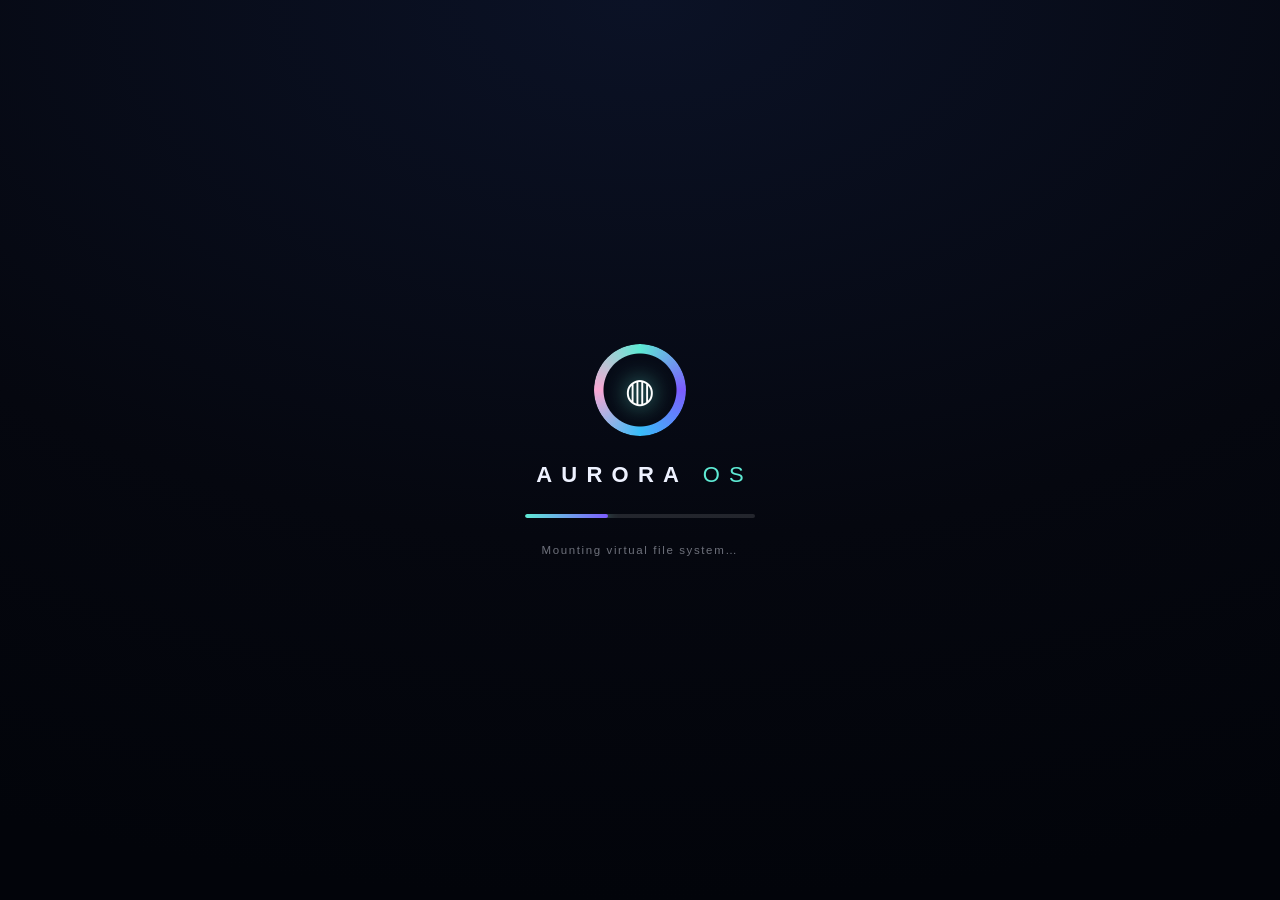
==== commit 742536ae: "Build Aurora OS — a glassmorphic web desktop with aurora theme Replace the legacy Cyber OS (preserve" ====
--- a/index.html
+++ b/index.html
@@ -3,111 +3,116 @@
 <head>
     <meta charset="UTF-8">
     <meta name="viewport" content="width=device-width, initial-scale=1.0">
-    <title>Cyber OS - Gaming Hub</title>
+    <title>Aurora OS</title>
     <link rel="stylesheet" href="style.css">
 </head>
-<body>
+<body class="dark">
 
-    <div id="boot-screen" class="screen">
-            <div class="boot-card">
-                <h1>🚀 CYBER OS v2.0 - GAMING HUB</h1>
-                <p id="boot-subtitle">Welcome, Space Cadet!</p>
-                <div class="boot-input-row">
-                    <select id="emoji-input">
-                        <option>👤</option>
-                        <option>🚀</option>
-                        <option>🌌</option>
-                        <option>🛸</option>
-                        <option>🌠</option>
-                        <option>💻</option>
-                        <option>🔥</option>
-                        <option>⚡</option>
-                        <option>🎮</option>
-                        <option>👾</option>
-                        <option>🤖</option>
-                        <option>💀</option>
-                        <option>🦾</option>
-                        <option>🔮</option>
-                        <option>⚔️</option>
-                        <option>🐉</option>
-                    </select>
-                    <input type="text" id="username-input" placeholder="Enter your username..." maxlength="20">
-                </div>
-                <div class="boot-input-row" id="password-row" style="margin-top:8px;">
-                    <input type="password" id="password-input" placeholder="Enter your password..." maxlength="30" style="flex:1;">
-                </div>
-                <div id="boot-status" style="margin-top:8px;font-size:0.8rem;color:#ff6666;min-height:1.2em;"></div>
-                <button id="boot-btn">SIGN IN</button>
+    <!-- ================= BOOT SCREEN ================= -->
+    <div id="boot-screen">
+        <div class="boot-inner">
+            <div class="boot-logo">
+                <div class="aurora-ring"></div>
+                <span class="boot-glyph">◍</span>
             </div>
+            <div class="boot-name">AURORA&nbsp;<span>OS</span></div>
+            <div class="boot-bar"><div id="boot-fill"></div></div>
+            <div id="boot-status">Initializing kernel…</div>
+        </div>
     </div>
 
-    <div id="desktop" class="screen hidden">
-        <canvas id="matrix-canvas"></canvas>
+    <!-- ================= LOGIN / LOCK SCREEN ================= -->
+    <div id="login-screen" class="hidden">
+        <div class="login-clockwrap">
+            <div id="login-time">00:00</div>
+            <div id="login-date">—</div>
+        </div>
+        <div class="login-card">
+            <div id="login-avatar">🦊</div>
+            <input id="login-name" placeholder="Your name" maxlength="18" spellcheck="false" autocomplete="off">
+            <div id="avatar-row"></div>
+            <button id="login-btn">Log In</button>
+        </div>
+        <div class="login-hint">Press&nbsp;<b>Enter</b>&nbsp;to continue</div>
+    </div>
 
+    <!-- ================= DESKTOP ================= -->
+    <div id="desktop" class="hidden">
+        <div id="wallpaper"></div>
+        <div id="aurora-veil"></div>
+
+        <!-- Menu bar -->
+        <div id="menubar">
+            <div class="mb-left">
+                <button id="mb-logo" title="Aurora menu">◍</button>
+                <span id="mb-appname">Files</span>
+            </div>
+            <div class="mb-right">
+                <span id="mb-battery" class="mb-icon" title="Battery">🔋</span>
+                <span id="mb-wifi" class="mb-icon" title="Network">📶</span>
+                <button id="mb-spotlight" class="mb-icon" title="Search — Ctrl+K">🔍</button>
+                <button id="mb-cc" class="mb-icon" title="Control Center">🎛️</button>
+                <button id="mb-clock" title="Clock">—</button>
+            </div>
+        </div>
+        <div id="mb-menu" class="hidden"></div>
+        <div id="clock-pop" class="hidden"></div>
+
+        <!-- Desktop icons -->
         <div id="desktop-icons"></div>
-        <div id="context-menu" class="context-menu hidden"></div>
-        <div id="start-menu" class="start-menu hidden"></div>
-        <div id="alt-tab-overlay" class="hidden"></div>
 
-        <!-- Snap layouts menu -->
-        <div id="snap-layout-menu" class="hidden"></div>
+        <!-- Windows live here -->
+        <div id="windows-layer"></div>
 
-        <!-- Emoji Picker -->
-        <div id="emoji-picker" class="hidden"></div>
+        <!-- Dock -->
+        <div id="dock-wrap"><div id="dock"></div></div>
 
-        <!-- Toast notifications container -->
-        <div id="toast-container"></div>
+        <!-- Control Center -->
+        <div id="control-center" class="hidden"></div>
 
-        <!-- Calendar flyout -->
-        <div id="calendar-flyout" class="flyout hidden"></div>
-
-        <!-- Action Center -->
-        <div id="action-center" class="flyout hidden"></div>
-
-        <div id="taskbar">
-            <span class="logo profile-logo" id="username-display"></span>
-            <div id="profile-menu" class="profile-menu hidden">
-                <button data-action="lock">🔒 Lock</button>
-                <button data-action="signout">🚪 Sign Out</button>
-                <div class="profile-separator"></div>
-                <button data-action="restart">🔄 Restart</button>
-                <button data-action="shutdown">⏻ Shutdown</button>
+        <!-- Spotlight -->
+        <div id="spotlight" class="hidden">
+            <div class="spot-card">
+                <div class="spot-row"><span class="spot-mag">🔍</span><input id="spot-input" placeholder="Aurora Search" spellcheck="false" autocomplete="off"></div>
+                <div id="spot-results"></div>
             </div>
-
-            <!-- Search bar -->
-            <div id="taskbar-search">
-                <span>🔍</span>
-                <input type="text" id="search-input" placeholder="Search apps..." maxlength="50">
-                <div id="search-results" class="hidden"></div>
-            </div>
-
-            <div class="taskbar-buttons">
-                <button class="taskbar-btn" data-app="notes">📝</button>
-                <button class="taskbar-btn" data-app="calendar">📅</button>
-                <button class="taskbar-btn" data-app="calc">🧮</button>
-                <button class="taskbar-btn" data-app="todo">✅</button>
-                <button class="taskbar-btn" data-app="ai">🤖</button>
-                <button class="taskbar-btn" data-app="settings">⚙️</button>
-                <span class="taskbar-separator"></span>
-                <button class="taskbar-btn" data-app="gaminghub">🎮</button>
-                <button class="taskbar-btn" data-app="highscores">🏆</button>
-                <button class="taskbar-btn" data-app="wallpapers">🖼</button>
-                <button class="taskbar-btn" data-app="taskmgr">📊</button>
-            </div>
-            <div id="system-tray">
-                <span class="tray-icon" id="tray-nightlight" title="Night Light">🌙</span>
-                <span class="tray-icon" id="tray-network" title="Network Status">📶</span>
-                <span class="tray-icon" id="tray-volume" title="Volume">🔊</span>
-                <span class="tray-icon" id="tray-battery" title="Battery">🔋</span>
-                <span class="tray-icon" id="tray-action-center" title="Action Center">💬</span>
-            </div>
-            <div id="show-desktop"></div>
-            <div id="taskbar-preview"></div>
-            <span id="clock" title="Click for calendar">00:00 AM</span>
         </div>
 
+        <!-- Context menu -->
+        <div id="context-menu" class="hidden"></div>
+
+        <!-- Toast notifications -->
+        <div id="toasts"></div>
+
+        <!-- Screen overlays -->
+        <div id="night-overlay" class="hidden"></div>
+        <div id="brightness-overlay"></div>
+        <div id="sleep-overlay" class="hidden"><div class="sleep-text">🌙 &nbsp;Sleeping — click anywhere to wake</div></div>
     </div>
 
+    <!-- ================= POWER SCREEN ================= -->
+    <div id="power-screen" class="hidden">
+        <div class="power-inner">
+            <div class="power-ring">⏻</div>
+            <div class="power-label">Aurora OS is powered off</div>
+            <button id="power-on-btn">Power On</button>
+        </div>
+    </div>
+
+    <!-- Modal dialog (prompts / confirms) -->
+    <div id="modal-overlay" class="hidden">
+        <div id="modal-card">
+            <div id="modal-title">Title</div>
+            <div id="modal-msg" class="hidden"></div>
+            <input id="modal-input" class="hidden" spellcheck="false" autocomplete="off">
+            <div id="modal-buttons">
+                <button id="modal-cancel">Cancel</button>
+                <button id="modal-ok" class="primary">OK</button>
+            </div>
+        </div>
+    </div>
+
+    <script src="core.js"></script>
     <script src="script.js"></script>
 </body>
 </html>
--- a/style.css
+++ b/style.css
@@ -1,1784 +1,938 @@
+/* ============================================================
+   AURORA OS — "Borealis" theme
+   Glassmorphic macOS-inspired desktop with aurora accents
+   ============================================================ */
+
+* { margin: 0; padding: 0; box-sizing: border-box; }
+
 :root {
-    --bg: #020813;
-    --bg2: #0a1931;
-    --fg: #33ff33;
-    --fg-dim: rgba(51,255,51,0.3);
-    --fg-bright: #33ff33;
-    --accent: #33ff33;
-    --win-opacity: 0.95;
-    --win-bg: rgba(2,8,19,0.95);
-    --taskbar-bg: #0a1931;
-    --border: #33ff33;
-    --shadow: rgba(51,255,51,0.3);
-    --danger: #ff3333;
-}
-.light-theme {
-    --bg: #f0f0f0;
-    --bg2: #ffffff;
-    --fg: #222222;
-    --fg-dim: rgba(0,0,0,0.25);
-    --fg-bright: #000000;
-    --accent: #0066cc;
-    --win-opacity: 0.95;
-    --win-bg: rgba(255,255,255,0.95);
-    --taskbar-bg: #e0e0e0;
-    --border: #cccccc;
-    --shadow: rgba(0,0,0,0.15);
-    --danger: #cc0000;
-}
-.light-theme #taskbar {
-    background: #e0e0e0 !important;
-    border-top-color: #cccccc !important;
-}
-.light-theme .window-header {
-    background: #e8e8e8 !important;
-    border-bottom-color: #cccccc !important;
-}
-.light-theme .window-header .window-title {
-    color: #222 !important;
-}
-.light-theme .taskbar-btn {
-    border-color: rgba(0,0,0,0.15) !important;
-    color: #333 !important;
-}
-.light-theme .taskbar-btn:hover {
-    background: rgba(0,0,0,0.05) !important;
-    color: #000 !important;
-}
-.light-theme .taskbar-btn.taskbar-active {
-    border-color: #0066cc !important;
-    box-shadow: 0 0 6px rgba(0,102,204,0.3) !important;
-    background: rgba(0,102,204,0.08) !important;
-}
-.light-theme .taskbar-btn.taskbar-minimized {
-    border-color: #cc8800 !important;
-    box-shadow: 0 0 8px rgba(204,136,0,0.3) !important;
-    background: rgba(204,136,0,0.06) !important;
-}
-.light-theme .desktop-icon .d-label,
-.light-theme #clock,
-.light-theme .tray-icon {
-    color: #333 !important;
-}
-.light-theme #context-menu,
-.light-theme .cm-submenu,
-.light-theme #start-menu,
-.light-theme .profile-menu,
-.light-theme #calendar-flyout,
-.light-theme #action-center,
-.light-theme #emoji-picker,
-.light-theme #snap-layout-menu,
-.light-theme .toast {
-    background: var(--bg2) !important;
-    border-color: #cccccc !important;
-    box-shadow: 0 4px 20px rgba(0,0,0,0.1) !important;
-}
-.light-theme .context-menu .cm-item,
-.light-theme .start-header,
-.light-theme .start-apps .start-app-item,
-.light-theme .profile-menu button,
-.light-theme .cal-flyout-header,
-.light-theme .cal-flyout-grid .cal-day,
-.light-theme .ac-header,
-.light-theme .ac-toggle .ac-label,
-.light-theme .settings-nav-item,
-.light-theme .settings-content,
-.light-theme .taskmgr-tab,
-.light-theme .taskmgr-row {
-    color: #333 !important;
-}
-.light-theme .context-menu .cm-item:hover,
-.light-theme .start-apps .start-app-item:hover,
-.light-theme .profile-menu button:hover,
-.light-theme .cm-item:hover {
-    background: rgba(0,0,0,0.05) !important;
-}
-.light-theme input,
-.light-theme select,
-.light-theme textarea,
-.light-theme .calc-disp,
-.light-theme #search-input {
-    color: #333 !important;
-    background: var(--bg2) !important;
-    border-color: #ccc !important;
-}
-.light-theme input::placeholder,
-.light-theme #search-input::placeholder {
-    color: rgba(0,0,0,0.3) !important;
-}
-
-* {
-    box-sizing: border-box;
-    margin: 0;
-    padding: 0;
-    font-family: 'Courier New', Courier, monospace;
+    --font: -apple-system, BlinkMacSystemFont, "SF Pro Display", "Segoe UI Variable Display", "Segoe UI", Inter, Roboto, "Helvetica Neue", Arial, sans-serif;
+    --mono: "SF Mono", ui-monospace, "Cascadia Code", "JetBrains Mono", Consolas, "Liberation Mono", monospace;
+    --menubar-h: 34px;
+}
+
+body.dark {
+    --text: #eef2ff;
+    --text-dim: rgba(238, 242, 255, 0.55);
+    --text-faint: rgba(238, 242, 255, 0.32);
+    --glass: rgba(255, 255, 255, 0.07);
+    --glass-strong: rgba(20, 26, 48, 0.72);
+    --glass-solid: rgba(18, 23, 43, 0.92);
+    --glass-border: rgba(255, 255, 255, 0.14);
+    --glass-border-soft: rgba(255, 255, 255, 0.08);
+    --hover: rgba(255, 255, 255, 0.10);
+    --win-bg: rgba(16, 21, 40, 0.78);
+    --win-head: rgba(255, 255, 255, 0.05);
+    --input-bg: rgba(255, 255, 255, 0.08);
+    --accent: #5eead4;
+    --accent-soft: rgba(94, 234, 212, 0.20);
+    --danger: #ff6b6b;
+    --shadow-win: 0 24px 64px rgba(0, 0, 0, 0.55), 0 4px 14px rgba(0, 0, 0, 0.35);
+    --shadow-win-active: 0 30px 80px rgba(0, 0, 0, 0.65), 0 0 0 1px var(--accent-soft), 0 4px 16px rgba(0, 0, 0, 0.4);
+    --shadow-pop: 0 18px 50px rgba(0, 0, 0, 0.5);
+    --term-bg: rgba(7, 11, 22, 0.92);
+    --term-fg: #d7f5ff;
+    --veil-opacity: 0.5;
+    color-scheme: dark;
+}
+
+body.light {
+    --text: #1b2135;
+    --text-dim: rgba(27, 33, 53, 0.6);
+    --text-faint: rgba(27, 33, 53, 0.35);
+    --glass: rgba(255, 255, 255, 0.5);
+    --glass-strong: rgba(255, 255, 255, 0.75);
+    --glass-solid: rgba(250, 251, 255, 0.95);
+    --glass-border: rgba(255, 255, 255, 0.65);
+    --glass-border-soft: rgba(27, 33, 53, 0.08);
+    --hover: rgba(27, 33, 53, 0.07);
+    --win-bg: rgba(252, 253, 255, 0.82);
+    --win-head: rgba(27, 33, 53, 0.04);
+    --input-bg: rgba(27, 33, 53, 0.06);
+    --accent: #0d9488;
+    --accent-soft: rgba(13, 148, 136, 0.16);
+    --danger: #e0454f;
+    --shadow-win: 0 24px 64px rgba(30, 40, 80, 0.25), 0 4px 14px rgba(30, 40, 80, 0.12);
+    --shadow-win-active: 0 30px 80px rgba(30, 40, 80, 0.32), 0 0 0 1px var(--accent-soft), 0 4px 16px rgba(30, 40, 80, 0.15);
+    --shadow-pop: 0 18px 50px rgba(30, 40, 80, 0.22);
+    --term-bg: rgba(10, 14, 26, 0.92);
+    --term-fg: #d7f5ff;
+    --veil-opacity: 0.18;
+    color-scheme: light;
+}
+
+html, body { height: 100%; overflow: hidden; }
+body {
+    font-family: var(--font);
+    color: var(--text);
+    background: #05070f;
+    -webkit-font-smoothing: antialiased;
     user-select: none;
 }
-
-body, html {
-    width: 100%;
-    height: 100%;
-    overflow: hidden;
-    background-color: var(--bg);
-    color: var(--fg);
-}
-
-.screen {
-    width: 100%;
-    height: 100%;
-    position: absolute;
-    top: 0;
-    left: 0;
-}
-
-.hidden {
-    display: none !important;
-}
-
+body.dragging, body.dragging * { cursor: grabbing !important; }
+input, textarea { user-select: text; font-family: inherit; }
+.hidden { display: none !important; }
+button { font-family: inherit; color: inherit; background: none; border: none; cursor: pointer; }
+
+::-webkit-scrollbar { width: 9px; height: 9px; }
+::-webkit-scrollbar-track { background: transparent; }
+::-webkit-scrollbar-thumb { background: var(--text-faint); border-radius: 8px; border: 2px solid transparent; background-clip: content-box; }
+* { scrollbar-width: thin; scrollbar-color: var(--text-faint) transparent; }
+
+/* ============================================================
+   BOOT SCREEN
+   ============================================================ */
 #boot-screen {
-    display: flex;
-    justify-content: center;
-    align-items: center;
-    background: radial-gradient(circle, var(--bg2) 0%, var(--bg) 100%);
-}
-
-.boot-card {
-    text-align: center;
-    padding: 40px;
-    border: 2px solid var(--border);
-    background-color: rgba(2, 8, 19, 0.8);
-    box-shadow: 0 0 20px var(--shadow);
-    border-radius: 8px;
-}
-
-.boot-card h1 {
-    font-size: 2rem;
-    margin-bottom: 10px;
-    text-shadow: 0 0 10px var(--shadow);
-}
-
-.boot-input-row {
-    display: flex;
-    gap: 8px;
-    margin-top: 16px;
-}
-
-.boot-input-row input,
-.boot-input-row select {
-    background: #020813;
-    color: #33ff33;
-    border: 1px solid #33ff33;
-    font-size: 1rem;
-    padding: 10px;
-    border-radius: 4px;
-    outline: none;
-    text-align: center;
-    appearance: none;
-    -webkit-appearance: none;
-    cursor: pointer;
-}
-
-.boot-input-row input:focus,
-.boot-input-row select:focus {
-    box-shadow: 0 0 10px #33ff33;
-}
-
-#emoji-input {
-    width: 55px;
-    font-size: 1.2rem;
-    text-align: center;
-}
-
-#emoji-input option {
-    background: #020813;
-    color: #33ff33;
-}
-
-#username-input {
-    flex: 1;
-}
-
-.boot-card button {
-    background: #020813;
-    color: #33ff33;
-    border: 1px solid #33ff33;
-}
-
-.boot-card button:hover {
-    background: #33ff33;
-    color: #020813;
-    box-shadow: 0 0 10px #33ff33;
-}
-
-button {
-    background-color: var(--bg2);
-    color: var(--fg);
-    border: 1px solid var(--border);
-    padding: 10px 20px;
-    font-size: 1rem;
-    cursor: pointer;
-    margin-top: 20px;
-    border-radius: 4px;
-}
-
-button:hover {
-    background-color: var(--accent);
+    position: fixed; inset: 0; z-index: 10500;
+    background: radial-gradient(120% 100% at 50% 0%, #0b1226 0%, #05070f 60%, #02040a 100%);
+    display: flex; align-items: center; justify-content: center;
+    transition: opacity 0.6s ease;
+}
+#boot-screen.fade-out { opacity: 0; pointer-events: none; }
+.boot-inner { display: flex; flex-direction: column; align-items: center; gap: 26px; }
+.boot-logo { position: relative; width: 92px; height: 92px; display: grid; place-items: center; }
+.aurora-ring {
+    position: absolute; inset: 0; border-radius: 50%;
+    background: conic-gradient(from 0deg, #5eead4, #7c5cff, #38bdf8, #f9a8d4, #5eead4);
+    -webkit-mask: radial-gradient(farthest-side, transparent calc(100% - 10px), #000 calc(100% - 9px));
+    mask: radial-gradient(farthest-side, transparent calc(100% - 10px), #000 calc(100% - 9px));
+    animation: ring-spin 2.2s linear infinite;
+    filter: drop-shadow(0 0 18px rgba(94, 234, 212, 0.45));
+}
+.boot-glyph { font-size: 34px; color: #fff; text-shadow: 0 0 22px rgba(94, 234, 212, 0.9); }
+@keyframes ring-spin { to { transform: rotate(360deg); } }
+.boot-name {
+    font-size: 22px; font-weight: 700; letter-spacing: 0.42em; color: #eef2ff;
+    text-indent: 0.42em; /* balance letter-spacing */
+}
+.boot-name span { font-weight: 300; color: #5eead4; }
+.boot-bar { width: 230px; height: 4px; border-radius: 4px; background: rgba(255, 255, 255, 0.12); overflow: hidden; }
+#boot-fill {
+    height: 100%; width: 0%; border-radius: 4px;
+    background: linear-gradient(90deg, #5eead4, #7c5cff);
+    box-shadow: 0 0 12px rgba(94, 234, 212, 0.8);
+    transition: width 0.45s ease;
+}
+#boot-status { font-size: 11.5px; letter-spacing: 0.14em; color: rgba(238, 242, 255, 0.45); min-height: 1em; }
+
+/* ============================================================
+   LOGIN / LOCK SCREEN
+   ============================================================ */
+#login-screen {
+    position: fixed; inset: 0; z-index: 9400;
+    display: flex; flex-direction: column; align-items: center;
+    background-size: cover; background-position: center;
+    transition: opacity 0.5s ease, transform 0.5s ease;
+}
+#login-screen::before {
+    content: ""; position: absolute; inset: 0;
+    backdrop-filter: blur(42px) brightness(0.55) saturate(1.3);
+    -webkit-backdrop-filter: blur(42px) brightness(0.55) saturate(1.3);
+}
+#login-screen.fade-out { opacity: 0; transform: scale(1.06); pointer-events: none; }
+.login-clockwrap { position: relative; margin-top: 11vh; text-align: center; color: #fff; text-shadow: 0 2px 18px rgba(0,0,0,0.5); }
+#login-time { font-size: 76px; font-weight: 600; letter-spacing: -0.02em; }
+#login-date { font-size: 17px; opacity: 0.85; margin-top: 2px; }
+.login-card {
+    position: relative; margin-top: 9vh; display: flex; flex-direction: column; align-items: center; gap: 14px;
+    padding: 30px 38px 26px; border-radius: 26px;
+    background: rgba(255, 255, 255, 0.09);
+    border: 1px solid rgba(255, 255, 255, 0.22);
+    backdrop-filter: blur(24px) saturate(1.4);
+    -webkit-backdrop-filter: blur(24px) saturate(1.4);
+    box-shadow: 0 30px 80px rgba(0, 0, 0, 0.45);
     color: #fff;
-    box-shadow: 0 0 10px var(--shadow);
-}
-
-#desktop {
-    background-color: #020813;
-}
-
-#matrix-canvas {
-    position: absolute;
-    top: 0;
-    left: 0;
-    width: 100%;
-    height: 100%;
-    z-index: 0;
-}
-
-#taskbar {
-    width: 100%;
-    height: 40px;
-    background-color: var(--taskbar-bg);
-    border-top: 2px solid var(--border);
-    position: fixed;
-    bottom: 0;
-    left: 0;
-    top: auto;
-    display: flex;
-    justify-content: space-between;
-    align-items: center;
-    padding: 0 15px;
-    z-index: 9999;
-}
-
-.taskbar-btn {
-    margin: 0 2px;
-    padding: 4px 8px;
-    font-size: 0.8rem;
-    border-color: var(--fg-dim);
-    transition: border-color 0.2s, box-shadow 0.2s, background 0.2s;
-}
-
-.taskbar-btn.taskbar-active {
-    border-color: var(--accent);
-    box-shadow: 0 0 6px var(--accent);
-    background: rgba(0, 102, 204, 0.1);
-}
-
-.taskbar-btn.taskbar-minimized {
-    border-color: #cc8800;
-    box-shadow: 0 0 8px #cc8800;
-    background: rgba(204, 136, 0, 0.08);
-}
-
-#taskbar-preview {
-    position: fixed;
-    bottom: 44px;
-    z-index: 9998;
-    border: 2px solid var(--border);
-    background: var(--taskbar-bg);
-    border-radius: 4px;
-    box-shadow: 0 -4px 20px var(--shadow);
-    display: none;
-    overflow: hidden;
-    pointer-events: none;
-    transform-origin: bottom center;
-    min-width: 160px;
-    min-height: 100px;
-    max-width: 320px;
-    max-height: 240px;
-}
-
-#taskbar-preview.visible {
-    display: block;
-}
-
-#taskbar-preview .preview-content {
-    width: 100%;
-    height: 100%;
-    overflow: hidden;
-    font-size: 0.75rem;
-    padding: 8px;
-    display: flex;
-    flex-direction: column;
-    gap: 4px;
-}
-
-#taskbar-preview .preview-content .preview-title {
-    font-weight: bold;
-    border-bottom: 1px solid var(--fg-dim);
-    padding-bottom: 4px;
-    flex-shrink: 0;
-}
-
-#taskbar-preview .preview-content .preview-body {
-    flex: 1;
-    overflow: hidden;
-    opacity: 0.8;
-    font-size: 0.65rem;
-}
-
+}
+#login-avatar {
+    width: 84px; height: 84px; border-radius: 50%;
+    background: linear-gradient(145deg, rgba(255,255,255,0.25), rgba(255,255,255,0.06));
+    border: 1px solid rgba(255, 255, 255, 0.35);
+    display: grid; place-items: center; font-size: 44px;
+    box-shadow: 0 8px 30px rgba(0, 0, 0, 0.35);
+}
+#login-name {
+    width: 220px; text-align: center; font-size: 16px; font-weight: 600; color: #fff;
+    background: rgba(255, 255, 255, 0.12); border: 1px solid rgba(255, 255, 255, 0.25);
+    border-radius: 12px; padding: 9px 12px; outline: none;
+}
+#login-name::placeholder { color: rgba(255, 255, 255, 0.5); }
+#login-name:focus { border-color: rgba(94, 234, 212, 0.8); box-shadow: 0 0 0 3px rgba(94, 234, 212, 0.25); }
+#avatar-row { display: flex; gap: 6px; flex-wrap: wrap; justify-content: center; max-width: 240px; }
+.avatar-pill {
+    width: 34px; height: 34px; border-radius: 50%; font-size: 17px;
+    display: grid; place-items: center; border: 1px solid transparent;
+    background: rgba(255, 255, 255, 0.10); transition: transform .12s, background .12s;
+}
+.avatar-pill:hover { transform: scale(1.15); background: rgba(255, 255, 255, 0.22); }
+.avatar-pill.sel { background: rgba(94, 234, 212, 0.3); border-color: #5eead4; box-shadow: 0 0 12px rgba(94, 234, 212, 0.5); }
+#login-btn {
+    margin-top: 4px; padding: 10px 44px; border-radius: 12px; font-size: 14px; font-weight: 600; color: #06251f;
+    background: linear-gradient(140deg, #7dfadd, #34d3b5);
+    box-shadow: 0 8px 24px rgba(52, 211, 181, 0.4);
+    transition: transform .12s, box-shadow .12s;
+}
+#login-btn:hover { transform: translateY(-1px); box-shadow: 0 12px 30px rgba(52, 211, 181, 0.55); }
+#login-btn:active { transform: translateY(1px); }
+.login-hint { position: relative; margin-top: 26px; color: rgba(255,255,255,0.65); font-size: 12.5px; }
+#login-screen.locked #login-name, #login-screen.locked #avatar-row, #login-screen.locked .login-hint { display: none; }
+#login-screen.locked #login-btn { background: linear-gradient(140deg, #9fb4ff, #7c5cff); color: #fff; box-shadow: 0 8px 24px rgba(124, 92, 255, 0.45); }
+
+/* ============================================================
+   DESKTOP / WALLPAPER
+   ============================================================ */
+#desktop { position: fixed; inset: 0; overflow: hidden; }
+#wallpaper {
+    position: absolute; inset: 0; z-index: 0;
+    background-size: cover; background-position: center;
+    transition: background-image 0.5s ease, opacity 0.5s ease;
+    animation: wp-breathe 40s ease-in-out infinite alternate;
+}
+@keyframes wp-breathe {
+    from { transform: scale(1.0); }
+    to   { transform: scale(1.06); }
+}
+/* soft animated aurora glow above the wallpaper */
+#aurora-veil {
+    position: absolute; inset: -20%; z-index: 1; pointer-events: none;
+    opacity: var(--veil-opacity);
+    background:
+        radial-gradient(38% 42% at 22% 78%, rgba(94, 234, 212, 0.34), transparent 70%),
+        radial-gradient(42% 40% at 78% 82%, rgba(124, 92, 255, 0.30), transparent 70%),
+        radial-gradient(30% 34% at 58% 24%, rgba(56, 189, 248, 0.22), transparent 70%);
+    filter: blur(30px);
+    mix-blend-mode: screen;
+    animation: veil-drift 26s ease-in-out infinite alternate;
+}
+@keyframes veil-drift {
+    from { transform: translateX(-3%) translateY(-1%) rotate(-2deg); }
+    to   { transform: translateX(3%)  translateY(2%)  rotate(2deg); }
+}
+
+/* ============================================================
+   MENU BAR
+   ============================================================ */
+#menubar {
+    position: absolute; top: 0; left: 0; right: 0; height: var(--menubar-h); z-index: 8000;
+    display: flex; align-items: center; justify-content: space-between;
+    padding: 0 12px; font-size: 13px;
+    background: var(--glass-strong);
+    backdrop-filter: blur(28px) saturate(1.6);
+    -webkit-backdrop-filter: blur(28px) saturate(1.6);
+    border-bottom: 1px solid var(--glass-border-soft);
+}
+.mb-left, .mb-right { display: flex; align-items: center; gap: 4px; }
+#mb-logo { font-size: 15px; padding: 2px 8px; border-radius: 7px; color: var(--accent); }
+#mb-logo:hover, #mb-logo.open { background: var(--hover); }
+#mb-appname { font-weight: 600; padding: 2px 8px; }
+.mb-icon { padding: 2px 7px; border-radius: 7px; font-size: 13px; }
+.mb-icon:hover { background: var(--hover); }
+#mb-battery.off, #mb-wifi.off { opacity: 0.45; }
+#mb-clock { padding: 2px 8px; border-radius: 7px; font-variant-numeric: tabular-nums; }
+#mb-clock:hover { background: var(--hover); }
+
+/* dropdown menus */
+#mb-menu, #clock-pop {
+    position: absolute; top: calc(var(--menubar-h) + 6px); z-index: 8700;
+    min-width: 220px; border-radius: 14px; padding: 6px;
+    background: var(--glass-solid);
+    backdrop-filter: blur(30px) saturate(1.5);
+    -webkit-backdrop-filter: blur(30px) saturate(1.5);
+    border: 1px solid var(--glass-border);
+    box-shadow: var(--shadow-pop);
+    animation: pop-in .16s cubic-bezier(.2, .9, .3, 1.3);
+}
+#mb-menu { left: 10px; }
+#clock-pop { right: 10px; width: 300px; }
+@keyframes pop-in {
+    from { opacity: 0; transform: translateY(-6px) scale(.97); }
+}
+.menu-item {
+    display: flex; align-items: center; justify-content: space-between; gap: 18px;
+    width: 100%; padding: 7px 12px; border-radius: 8px; font-size: 13px; text-align: left;
+}
+.menu-item:hover { background: var(--accent); color: #06251f; }
+body.light .menu-item:hover { color: #fff; }
+.menu-item.danger:hover { background: var(--danger); color: #fff; }
+.menu-item .mi-hint { font-size: 11px; opacity: 0.55; }
+.menu-sep { height: 1px; margin: 6px 8px; background: var(--glass-border-soft); }
+#clock-pop { padding: 16px; display: flex; flex-direction: column; gap: 10px; }
+.cp-time { font-size: 40px; font-weight: 650; text-align: center; font-variant-numeric: tabular-nums; }
+.cp-date { text-align: center; color: var(--text-dim); font-size: 13px; margin-bottom: 4px; }
+.cp-btn {
+    padding: 8px; border-radius: 9px; background: var(--glass); border: 1px solid var(--glass-border-soft);
+    font-size: 12.5px; font-weight: 600;
+}
+.cp-btn:hover { background: var(--hover); }
+
+/* mini calendar in clock popover */
+.mcal-grid { display: grid; grid-template-columns: repeat(7, 1fr); gap: 2px; }
+.mcal-dow { text-align: center; font-size: 10px; color: var(--text-faint); padding: 3px 0; }
+.mcal-day {
+    aspect-ratio: 1; display: grid; place-items: center; font-size: 11.5px; border-radius: 50%;
+    position: relative;
+}
+.mcal-day.dim { color: var(--text-faint); }
+.mcal-day.today { background: var(--accent); color: #06251f; font-weight: 700; }
+body.light .mcal-day.today { color: #fff; }
+.mcal-day.evt::after {
+    content: ""; position: absolute; bottom: 3px; left: 50%; transform: translateX(-50%);
+    width: 4px; height: 4px; border-radius: 50%; background: var(--accent);
+}
+.mcal-day.today.evt::after { background: #06251f; }
+
+/* ============================================================
+   DESKTOP ICONS
+   ============================================================ */
+#desktop-icons {
+    position: absolute; top: calc(var(--menubar-h) + 14px); left: 14px; bottom: 110px; z-index: 2;
+    display: flex; flex-direction: column; flex-wrap: wrap; align-content: flex-start; gap: 8px;
+}
+.dicon {
+    width: 92px; padding: 9px 4px 7px; border-radius: 12px;
+    display: flex; flex-direction: column; align-items: center; gap: 6px;
+    border: 1px solid transparent;
+}
+.dicon:hover { background: rgba(255, 255, 255, 0.08); }
+body.light .dicon:hover { background: rgba(255, 255, 255, 0.35); }
+.dicon.sel { background: var(--accent-soft); border-color: var(--accent); }
+.dicon-icon {
+    width: 52px; height: 52px; border-radius: 14px; font-size: 27px;
+    display: grid; place-items: center;
+    box-shadow: inset 0 1px 0 rgba(255, 255, 255, 0.35), 0 6px 16px rgba(0, 0, 0, 0.35);
+}
+.dicon-label {
+    font-size: 12px; font-weight: 500; text-align: center; color: #fff; max-width: 88px;
+    overflow: hidden; text-overflow: ellipsis; white-space: nowrap;
+    text-shadow: 0 1px 4px rgba(0, 0, 0, 0.8);
+}
+body.light .dicon-label { color: #1b2135; text-shadow: 0 1px 3px rgba(255, 255, 255, 0.8); }
+
+/* ============================================================
+   DOCK
+   ============================================================ */
+#dock-wrap {
+    position: absolute; left: 0; right: 0; bottom: 10px; z-index: 7500;
+    display: flex; justify-content: center; pointer-events: none;
+}
+#dock {
+    pointer-events: auto; display: flex; align-items: flex-end; gap: 9px;
+    padding: 9px 13px 7px; border-radius: 24px;
+    background: var(--glass-strong);
+    backdrop-filter: blur(30px) saturate(1.7);
+    -webkit-backdrop-filter: blur(30px) saturate(1.7);
+    border: 1px solid var(--glass-border);
+    box-shadow: 0 18px 48px rgba(0, 0, 0, 0.45);
+}
+.dock-item { display: flex; flex-direction: column; align-items: center; position: relative; }
+.dock-icon {
+    width: 52px; height: 52px; border-radius: 14px; font-size: 27px;
+    display: grid; place-items: center; color: #fff;
+    box-shadow: inset 0 1px 0 rgba(255, 255, 255, 0.35), 0 7px 16px rgba(0, 0, 0, 0.35);
+    transition: transform .1s linear;
+    will-change: transform;
+    font-weight: 800; letter-spacing: -0.02em;
+}
+.dock-icon.mono { font-family: var(--mono); font-weight: 700; }
+.dock-item.bouncing .dock-icon { animation: dock-bounce .65s cubic-bezier(.3, .7, .4, 1.2); }
+@keyframes dock-bounce {
+    0% { transform: translateY(0); } 38% { transform: translateY(-30px); }
+    62% { transform: translateY(-6px); } 80% { transform: translateY(-14px); } 100% { transform: translateY(0); }
+}
+.dock-dot { width: 4px; height: 4px; border-radius: 50%; background: var(--text); opacity: 0; margin-top: 4px; }
+.dock-item.running .dock-dot { opacity: 0.75; }
+.dock-tip {
+    position: absolute; bottom: calc(100% + 14px); left: 50%; transform: translateX(-50%) scale(.94);
+    padding: 5px 12px; border-radius: 9px; font-size: 12px; font-weight: 600; white-space: nowrap;
+    background: var(--glass-solid); border: 1px solid var(--glass-border);
+    box-shadow: var(--shadow-pop); color: var(--text);
+    opacity: 0; pointer-events: none; transition: opacity .12s, transform .12s;
+}
+.dock-item:hover .dock-tip { opacity: 1; transform: translateX(-50%) scale(1); }
+.dock-sep { width: 1px; align-self: stretch; margin: 6px 3px; background: var(--glass-border); }
+
+/* ============================================================
+   WINDOWS
+   ============================================================ */
+#windows-layer { position: absolute; inset: 0; z-index: 5; pointer-events: none; }
 .window {
-    position: absolute;
-    width: 320px;
-    min-height: 200px;
-    background-color: transparent;
-    border: 2px solid var(--border);
-    box-shadow: 0 5px 15px rgba(0,0,0,0.5);
-    border-radius: 6px;
-    display: flex;
-    flex-direction: column;
-    overflow: hidden;
-}
-
-.window.maximized {
-    top: 0 !important;
-    left: 0 !important;
-    bottom: 40px !important;
-    width: 100% !important;
-    height: calc(100% - 40px) !important;
-    border-radius: 0;
-    border-width: 2px;
-}
+    position: absolute; pointer-events: auto;
+    display: flex; flex-direction: column; overflow: hidden;
+    min-width: 300px; min-height: 180px;
+    border-radius: 13px;
+    background: var(--win-bg);
+    backdrop-filter: blur(30px) saturate(1.6);
+    -webkit-backdrop-filter: blur(30px) saturate(1.6);
+    border: 1px solid var(--glass-border);
+    box-shadow: var(--shadow-win);
+    transition: box-shadow .2s ease;
+}
+.window.active { box-shadow: var(--shadow-win-active); }
+.window.opening { animation: win-in .24s cubic-bezier(.2, .9, .3, 1.25); }
+@keyframes win-in {
+    from { opacity: 0; transform: scale(.92) translateY(14px); }
+}
+.window.closing { transition: transform .16s ease-in, opacity .16s ease-in; transform: scale(.94); opacity: 0; }
+.window.minimizing {
+    transition: transform .3s cubic-bezier(.5, 0, .8, .4), opacity .3s;
+    transform: translate(var(--mx, 0), var(--my, 0)) scale(.1); opacity: 0;
+}
+.window.unminimizing {
+    animation: win-unmin .3s cubic-bezier(.2, .7, .3, 1.15);
+}
+@keyframes win-unmin {
+    from { transform: translate(var(--mx, 0), var(--my, 0)) scale(.1); opacity: 0; }
+}
+.window.maxed { border-radius: 12px; }
+.window.fixed { min-width: unset; }
 
 .window-header {
-    background-color: var(--bg2);
-    border-bottom: 2px solid var(--border);
-    padding: 4px 8px;
-    display: flex;
-    justify-content: space-between;
-    align-items: center;
-    cursor: move;
-    flex-shrink: 0;
-}
-
-.title {
-    font-weight: bold;
-    font-size: 0.85rem;
-}
-
-.win-controls {
-    display: flex;
-    gap: 4px;
-}
-
-.win-btn {
-    margin: 0;
-    padding: 2px 8px;
-    font-size: 0.75rem;
-    min-width: 24px;
-    text-align: center;
-    background-color: var(--bg2);
-    color: var(--fg);
-    border: 1px solid var(--border);
-    border-radius: 3px;
-    cursor: pointer;
-}
-
-.win-btn:hover {
-    background-color: var(--accent);
-    color: #fff;
-    box-shadow: 0 0 6px var(--accent);
-}
-
-.close-btn.win-btn:hover {
-    background-color: var(--danger);
-    border-color: var(--danger);
-    color: #fff;
-    box-shadow: 0 0 6px var(--danger);
-}
-
-.window-content {
-    flex-grow: 1;
-    padding: 10px;
-    background-color: var(--win-bg);
-    overflow: auto;
-    display: flex;
-    flex-direction: column;
-    min-height: 0;
-}
-
-textarea {
-    width: 100%;
-    height: 100%;
-    min-height: 120px;
-    background: transparent;
-    color: #33ff33;
-    border: none;
-    outline: none;
-    resize: none;
-    font-family: monospace;
-    flex-grow: 1;
-}
-
-.calendar-grid {
-    display: grid;
-    grid-template-columns: repeat(7, 1fr);
-    gap: 5px;
-    text-align: center;
-    font-size: 0.85rem;
-}
-
-.calc-buttons {
-    display: grid;
-    grid-template-columns: repeat(5, 1fr);
-    gap: 4px;
-}
-
-.calc-buttons button {
-    margin: 0;
-    padding: 8px 0;
-    font-size: 0.8rem;
-}
-
-.calc-buttons .calc-fn {
-    font-size: 0.7rem;
-    padding: 6px 0;
-    color: #33ff99;
-    border-color: rgba(51, 255, 153, 0.3);
-}
-
-.calc-buttons .calc-fn:hover {
-    background: rgba(51, 255, 153, 0.2);
-    color: #33ff99;
-    box-shadow: 0 0 6px #33ff99;
-}
-
-.calc-buttons .calc-eq {
-    background: #0a1931;
-    border-color: #33ff33;
-}
-
-.calc-buttons .calc-eq:hover {
-    background: #33ff33;
-    color: #020813;
-}
-
-.calc-disp {
-    font-size: 1rem !important;
-    padding: 8px 10px !important;
-}
-
-.resize-handle {
-    width: 20px;
-    height: 20px;
-    position: absolute;
-    bottom: 0;
-    right: 0;
-    cursor: nwse-resize;
-    background: linear-gradient(135deg, transparent 50%, #33ff33 50%);
-    opacity: 0.8;
-    z-index: 20;
-}
-
-.resize-handle:hover {
-    opacity: 1;
-}
-
-.minimized {
-    display: none !important;
-}
-
-/* Gaming Hub */
-.gaminghub-grid {
-    display: grid;
-    grid-template-columns: repeat(auto-fill, minmax(110px, 1fr));
-    gap: 8px;
-    padding: 8px;
-}
-
-.gaminghub-card {
-    border: 2px solid #33ff33;
-    border-radius: 8px;
-    padding: 12px 6px;
-    text-align: center;
-    cursor: pointer;
-    transition: all 0.2s;
-    display: flex;
-    flex-direction: column;
-    align-items: center;
-    gap: 4px;
-    background: rgba(10, 25, 49, 0.3);
-}
-
-.gaminghub-card:hover {
-    background: rgba(51, 255, 51, 0.15);
-    box-shadow: 0 0 12px #33ff33, inset 0 0 12px rgba(51,255,51,0.05);
-    transform: scale(1.05);
-}
-
-.gaminghub-icon {
-    font-size: 2rem;
-    line-height: 1;
-}
-
-.gaminghub-name {
-    font-size: 0.8rem;
-    font-weight: bold;
-}
-
-.gaminghub-desc {
-    font-size: 0.65rem;
-    opacity: 0.7;
-}
-
-/* 2048 Tile Animations */
-.game2048-container {
-    position: relative;
-    width: 100%;
-    max-width: 260px;
-    margin: 0 auto;
-}
-
-.game2048-grid {
-    display: grid;
-    grid-template-columns: repeat(4, 1fr);
-    gap: 6px;
-    background: rgba(2, 8, 19, 0.5);
-    border: 2px solid #33ff33;
-    padding: 6px;
-    border-radius: 4px;
-    position: relative;
-}
-
-.game2048-cell {
-    aspect-ratio: 1;
-    background: rgba(10, 25, 49, 0.5);
-    display: flex;
-    align-items: center;
-    justify-content: center;
-    font-weight: bold;
-    border-radius: 4px;
-    position: relative;
-    transition: all 0.1s ease;
-}
-
-.game2048-cell.tile-2 { background: rgba(51, 255, 51, 0.15); color: #33ff33; }
-.game2048-cell.tile-4 { background: rgba(51, 255, 51, 0.25); color: #33ff33; }
-.game2048-cell.tile-8 { background: rgba(51, 255, 51, 0.35); color: #020813; }
-.game2048-cell.tile-16 { background: rgba(51, 255, 51, 0.45); color: #020813; }
-.game2048-cell.tile-32 { background: rgba(51, 255, 51, 0.55); color: #020813; }
-.game2048-cell.tile-64 { background: rgba(51, 255, 51, 0.65); color: #020813; }
-.game2048-cell.tile-128 { background: rgba(51, 255, 51, 0.75); color: #020813; font-size: 1.2rem; }
-.game2048-cell.tile-256 { background: rgba(51, 255, 51, 0.85); color: #020813; font-size: 1.2rem; }
-.game2048-cell.tile-512 { background: #33ff33; color: #020813; font-size: 1.1rem; }
-.game2048-cell.tile-1024 { background: #33ff33; color: #020813; font-size: 1rem; }
-.game2048-cell.tile-2048 { background: #33ff33; color: #020813; font-size: 1rem; box-shadow: 0 0 20px #33ff33; }
-
-@keyframes tile-appear {
-    from { transform: scale(0); opacity: 0; }
-    to { transform: scale(1); opacity: 1; }
-}
-
-@keyframes tile-merge {
-    0% { transform: scale(1); }
-    50% { transform: scale(1.15); }
-    100% { transform: scale(1); }
-}
-
-.game2048-cell.just-appeared {
-    animation: tile-appear 0.2s ease-out;
-}
-
-.game2048-cell.just-merged {
-    animation: tile-merge 0.2s ease-out;
-}
-
-.taskbar-buttons {
-    display: flex;
-    align-items: center;
-    gap: 2px;
-    flex: 1;
-    justify-content: center;
-    overflow-x: auto;
-    white-space: nowrap;
-    -ms-overflow-style: none;
-    scrollbar-width: thin;
-    padding: 0 5px;
-}
-
-.taskbar-separator {
-    width: 1px;
-    height: 24px;
-    background-color: var(--border);
-    margin: 0 4px;
-    opacity: 0.5;
-    flex-shrink: 0;
-}
-
-.game-canvas {
-    width: 100%;
-    flex: 1;
-    background: #020813;
-    display: block;
-    min-height: 200px;
-}
-
-.game-overlay {
-    position: absolute;
-    top: 0;
-    left: 0;
-    right: 0;
-    bottom: 0;
-    display: flex;
-    flex-direction: column;
-    justify-content: center;
-    align-items: center;
-    background: rgba(2, 8, 19, 0.85);
-    z-index: 10;
-    gap: 16px;
-}
-
-.game-overlay h2 {
-    color: #33ff33;
-    text-shadow: 0 0 10px #33ff33;
-    font-size: 1.5rem;
-}
-
-.game-overlay button {
-    margin-top: 0;
-}
-
-.game-score {
-    color: #33ff33;
-    font-size: 0.85rem;
-    padding: 4px 10px;
-    background: rgba(2, 8, 19, 0.8);
-    border-bottom: 1px solid #33ff33;
-    display: flex;
-    justify-content: space-between;
-    flex-shrink: 0;
-}
-
-/* Tic Tac Toe */
-.ttt-grid {
-    display: grid;
-    grid-template-columns: repeat(3, 1fr);
-    gap: 4px;
-    max-width: 240px;
-    margin: 20px auto;
-}
-
-.ttt-cell {
-    aspect-ratio: 1;
-    background: #020813;
-    border: 2px solid #33ff33;
-    color: #33ff33;
-    font-size: 2rem;
-    cursor: pointer;
-    display: flex;
-    align-items: center;
-    justify-content: center;
-    transition: background 0.2s;
-    margin: 0;
-    padding: 0;
-}
-
-.ttt-cell:hover {
-    background: rgba(51, 255, 51, 0.1);
-}
-
-.ttt-cell.win {
-    background: rgba(51, 255, 51, 0.3);
-    text-shadow: 0 0 10px #33ff33;
-}
-
-.ttt-status {
-    text-align: center;
-    margin: 8px 0;
-    font-size: 0.9rem;
-    min-height: 1.5em;
-}
-
-/* Minesweeper */
-.ms-grid {
-    display: grid;
-    gap: 1px;
-    margin: 10px auto;
-    width: fit-content;
-}
-
-.ms-cell {
-    width: 30px;
-    height: 30px;
-    background: #0a1931;
-    border: 1px solid #33ff33;
-    color: #33ff33;
-    font-size: 0.8rem;
-    cursor: pointer;
-    display: flex;
-    align-items: center;
-    justify-content: center;
-    margin: 0;
-    padding: 0;
-    transition: background 0.15s;
-}
-
-.ms-cell:hover {
-    background: rgba(51, 255, 51, 0.15);
-}
-
-.ms-cell.revealed {
-    background: rgba(2, 8, 19, 0.9);
-    cursor: default;
-}
-
-.ms-cell.flagged {
-    color: #ff3333;
-}
-
-.ms-cell.mine {
-    background: #ff3333;
-    color: #fff;
-}
-
-.ms-header {
-    display: flex;
-    justify-content: space-between;
-    padding: 4px 10px;
-    font-size: 0.85rem;
-    border-bottom: 1px solid #33ff33;
-    flex-shrink: 0;
-}
-
-/* Solitaire */
-.solitaire-area {
-    display: flex;
-    flex-direction: column;
-    flex: 1;
-    gap: 8px;
-    padding: 8px;
-    overflow: auto;
-    min-height: 0;
-}
-
-.solitaire-top {
-    display: flex;
-    justify-content: space-between;
-    gap: 8px;
-    flex-shrink: 0;
-}
-
-.solitaire-foundations {
-    display: flex;
-    gap: 4px;
-}
-
-.solitaire-tableau {
-    display: flex;
-    gap: 6px;
-    flex: 1;
-    min-height: 0;
-    overflow: auto;
-    padding-bottom: 4px;
-}
-
-.solitaire-column {
-    flex: 1;
-    display: flex;
-    flex-direction: column;
-    gap: 2px;
-    min-width: 60px;
-}
-
-.card {
-    width: 60px;
-    height: 84px;
-    border: 2px solid #33ff33;
-    border-radius: 4px;
-    background: #0a1931;
-    display: flex;
-    align-items: center;
-    justify-content: center;
-    font-size: 1.2rem;
-    cursor: pointer;
-    flex-shrink: 0;
-    position: relative;
-    transition: transform 0.1s;
-}
-
-.card:hover {
-    transform: scale(1.05);
-    z-index: 5;
-}
-
-.card.face-down {
-    background: repeating-linear-gradient(45deg, #0a1931, #0a1931 5px, #020813 5px, #020813 10px);
-    color: transparent;
-    cursor: pointer;
-}
-
-.card.face-up {
-    background: #020813;
-}
-
-.card.red {
-    color: #ff3333;
-}
-
-.card.black {
-    color: #33ff33;
-}
-
-.card.selected {
-    box-shadow: 0 0 12px #33ff33, 0 0 4px #33ff33;
-    transform: scale(1.08);
-}
-
-.card.empty-slot {
-    border: 2px dashed rgba(51, 255, 51, 0.3);
-    background: transparent;
-    cursor: default;
-    min-height: 84px;
-}
-
-.card-stock {
-    cursor: pointer;
-}
-
-/* Blackjack */
-.blackjack-area {
-    display: flex;
-    flex-direction: column;
-    flex: 1;
-    padding: 8px;
-    gap: 8px;
-    overflow: auto;
-    min-height: 0;
-}
-
-.bj-section {
-    border: 1px solid rgba(51, 255, 51, 0.3);
-    border-radius: 4px;
-    padding: 8px;
-}
-
-.bj-section h4 {
-    margin-bottom: 4px;
-    font-size: 0.8rem;
-    opacity: 0.7;
-}
-
-.bj-cards {
-    display: flex;
-    gap: 4px;
-    flex-wrap: wrap;
-    min-height: 84px;
-}
-
-.bj-card {
-    width: 50px;
-    height: 74px;
-    border: 2px solid #33ff33;
-    border-radius: 4px;
-    background: #020813;
-    display: flex;
-    flex-direction: column;
-    align-items: center;
-    justify-content: center;
-    font-size: 1rem;
-    flex-shrink: 0;
-}
-
-.bj-card.red {
-    color: #ff3333;
-    border-color: #ff3333;
-}
-
-.bj-card.black {
-    color: #33ff33;
-}
-
-.bj-card.hidden {
-    background: repeating-linear-gradient(45deg, #0a1931, #0a1931 5px, #020813 5px, #020813 10px);
-    color: transparent;
-}
-
-.bj-controls {
-    display: flex;
-    gap: 8px;
-    justify-content: center;
-    flex-shrink: 0;
-}
-
-.bj-controls button {
-    margin-top: 0;
-}
-
-.bj-result {
-    text-align: center;
-    font-size: 1rem;
-    min-height: 1.5em;
-    font-weight: bold;
-}
-
-/* Memory */
-.memory-grid {
-    display: grid;
-    grid-template-columns: repeat(4, 1fr);
-    gap: 6px;
-    max-width: 280px;
-    margin: 10px auto;
-}
-
-.memory-card {
-    aspect-ratio: 1;
-    background: #0a1931;
-    border: 2px solid #33ff33;
-    border-radius: 4px;
-    cursor: pointer;
-    display: flex;
-    align-items: center;
-    justify-content: center;
-    font-size: 2rem;
-    transition: transform 0.3s, background 0.2s;
-    margin: 0;
-    padding: 0;
-}
-
-.memory-card:hover {
-    transform: scale(1.05);
-}
-
-.memory-card.flipped {
-    background: #020813;
-    transform: rotateY(180deg);
-}
-
-.memory-card.matched {
-    background: rgba(51, 255, 51, 0.2);
-    border-color: rgba(51, 255, 51, 0.5);
-    cursor: default;
-}
-
-.memory-score {
-    text-align: center;
-    font-size: 0.85rem;
-    margin-bottom: 8px;
-}
-
-/* 2048 */
-.game2048-grid {
-    display: grid;
-    grid-template-columns: repeat(4, 1fr);
-    gap: 6px;
-    max-width: 250px;
-    margin: 10px auto;
-    background: rgba(2, 8, 19, 0.5);
-    border: 2px solid #33ff33;
-    padding: 6px;
-    border-radius: 4px;
-}
-
-.game2048-cell {
-    aspect-ratio: 1;
-    background: rgba(10, 25, 49, 0.5);
-    display: flex;
-    align-items: center;
-    justify-content: center;
-    font-size: 1.5rem;
-    font-weight: bold;
-    border-radius: 4px;
-    transition: all 0.15s;
-}
-
-.game2048-cell.tile-2 { background: rgba(51, 255, 51, 0.15); color: #33ff33; }
-.game2048-cell.tile-4 { background: rgba(51, 255, 51, 0.25); color: #33ff33; }
-.game2048-cell.tile-8 { background: rgba(51, 255, 51, 0.35); color: #020813; }
-.game2048-cell.tile-16 { background: rgba(51, 255, 51, 0.45); color: #020813; }
-.game2048-cell.tile-32 { background: rgba(51, 255, 51, 0.55); color: #020813; }
-.game2048-cell.tile-64 { background: rgba(51, 255, 51, 0.65); color: #020813; }
-.game2048-cell.tile-128 { background: rgba(51, 255, 51, 0.75); color: #020813; font-size: 1.2rem; }
-.game2048-cell.tile-256 { background: rgba(51, 255, 51, 0.85); color: #020813; font-size: 1.2rem; }
-.game2048-cell.tile-512 { background: #33ff33; color: #020813; font-size: 1.1rem; }
-.game2048-cell.tile-1024 { background: #33ff33; color: #020813; font-size: 1rem; }
-.game2048-cell.tile-2048 { background: #33ff33; color: #020813; font-size: 1rem; box-shadow: 0 0 20px #33ff33; }
-
-.game2048-header {
-    display: flex;
-    justify-content: space-between;
-    padding: 4px 10px;
-    font-size: 0.85rem;
-    border-bottom: 1px solid #33ff33;
-    flex-shrink: 0;
-}
-
-/* Desktop Icons */
-#desktop-icons {
-    position: absolute;
-    top: 10px;
-    left: 10px;
-    z-index: 1;
-    display: flex;
-    flex-direction: column;
-    flex-wrap: wrap;
-    gap: 4px;
-    align-content: flex-start;
-    height: calc(100% - 60px);
-}
-
-.desktop-icon {
-    width: 72px;
-    display: flex;
-    flex-direction: column;
-    align-items: center;
-    gap: 4px;
-    padding: 8px 4px;
-    cursor: pointer;
-    border: 1px solid transparent;
-    border-radius: 4px;
-    transition: background 0.15s, border-color 0.15s;
-}
-
-.desktop-icon:hover {
-    background: rgba(255,255,255,0.08);
-    border-color: rgba(255,255,255,0.3);
-}
-
-.desktop-icon.selected {
-    background: rgba(255,255,255,0.12);
-    border-color: var(--accent);
-    box-shadow: 0 0 8px var(--shadow);
-}
-
-.desktop-icon .d-icon {
-    font-size: 2rem;
-    line-height: 1;
-}
-
-.desktop-icon .d-label {
-    font-size: 0.7rem;
-    color: #ffffff;
-    text-align: center;
-    word-break: break-word;
-    line-height: 1.2;
-    text-shadow: 0 0 4px #020813, 0 0 4px #020813;
-}
-
-/* Pac-Man */
-.pacman-header {
-    display: flex;
-    justify-content: space-between;
-    padding: 4px 10px;
-    font-size: 0.85rem;
-    border-bottom: 1px solid #33ff33;
-    flex-shrink: 0;
-}
-
-.pacman-canvas {
-    background: #020813;
-}
-
-/* Snake */
-.snake-header {
-    display: flex;
-    justify-content: space-between;
-    padding: 4px 10px;
-    font-size: 0.85rem;
-    border-bottom: 1px solid #33ff33;
-    flex-shrink: 0;
-}
-
-/* High Scores table */
-table {
-    font-size: 0.8rem;
-    color: #33ff33;
-}
-
-table th {
-    color: #33ff33;
-    font-weight: bold;
-}
-
-table td, table th {
-    border-bottom: 1px solid rgba(51, 255, 51, 0.1);
-}
-
-/* Memory level selector */
-#mem-lvlsel\:local-selector {
-    margin: 0;
-}
-
-/* Profile menu */
-.profile-menu {
-    position: fixed;
-    bottom: 44px;
-    left: 10px;
-    z-index: 10000;
-    background: var(--bg2);
-    border: 2px solid var(--border);
-    border-radius: 4px;
-    box-shadow: 0 -4px 20px var(--shadow);
-    min-width: 160px;
-    padding: 4px 0;
-}
-
-.profile-menu button {
-    display: block;
-    width: 100%;
-    text-align: left;
-    margin: 0;
-    padding: 8px 16px;
-    font-size: 0.85rem;
-    border: none;
-    border-radius: 0;
-    background: transparent;
-    color: var(--fg);
-    cursor: pointer;
-}
-
-.profile-menu button:hover {
-    background: var(--fg-dim);
-    color: var(--fg-bright);
-    box-shadow: none;
-}
-
-.profile-separator {
-    height: 1px;
-    background: var(--fg-dim);
-    margin: 4px 8px;
-}
-
-#username-display {
-    cursor: pointer;
-    padding: 4px 8px;
-    border: 1px solid transparent;
-    border-radius: 3px;
-    transition: border-color 0.2s;
-    min-width: 80px;
-}
-
-#username-display:hover {
-    border-color: var(--fg-dim);
-}
-
-/* Context menu */
-.context-menu {
-    position: fixed;
-    z-index: 10001;
-    background: var(--bg2);
-    border: 2px solid var(--border);
-    border-radius: 4px;
-    box-shadow: 0 4px 20px var(--shadow);
-    min-width: 180px;
-    padding: 4px 0;
-}
-
-.context-menu .cm-item {
-    padding: 6px 16px;
-    font-size: 0.8rem;
-    cursor: pointer;
-    color: var(--fg);
-    transition: background 0.1s;
-}
-
-.context-menu .cm-item:hover {
-    background: var(--fg-dim);
-}
-
-.context-menu .cm-separator {
-    height: 1px;
-    background: var(--fg-dim);
-    margin: 4px 8px;
-}
-
-.context-menu .cm-item-wrap {
-    position: relative;
-}
-
-.context-menu .cm-submenu {
-    display: none;
-    position: absolute;
-    left: 100%;
-    top: -4px;
-    background: var(--bg2);
-    border: 2px solid var(--border);
-    border-radius: 4px;
-    box-shadow: 0 4px 20px var(--shadow);
-    min-width: 150px;
-    padding: 4px 0;
-    z-index: 10002;
-}
-
-.context-menu .cm-item-wrap:hover .cm-submenu {
-    display: block;
-}
-
-.context-menu .cm-item.has-sub::after {
-    content: '\u25B6';
-    float: right;
-    font-size: 0.5rem;
-    margin-left: 16px;
-    opacity: 0.6;
-}
-
-/* Start menu */
-.start-menu {
-    position: fixed;
-    bottom: 44px;
-    left: 4px;
-    z-index: 10000;
-    background: var(--bg2);
-    border: 2px solid var(--border);
-    border-top-left-radius: 6px;
-    border-top-right-radius: 6px;
-    box-shadow: 0 -4px 20px var(--shadow);
-    width: 280px;
-    max-height: 420px;
-    display: flex;
-    flex-direction: column;
-}
-
-.start-header {
-    padding: 12px 16px;
-    border-bottom: 1px solid var(--fg-dim);
-    display: flex;
-    align-items: center;
-    gap: 10px;
-    font-weight: bold;
-    font-size: 0.9rem;
-    flex-shrink: 0;
-}
-
-.start-apps {
-    flex: 1;
-    overflow-y: auto;
-    padding: 4px 0;
-}
-
-.start-apps .start-app-item {
-    padding: 8px 16px;
-    cursor: pointer;
-    font-size: 0.85rem;
-    display: flex;
-    align-items: center;
-    gap: 10px;
-    transition: background 0.1s;
-    border: none;
-    background: transparent;
-    color: var(--fg);
-    width: 100%;
-    text-align: left;
-}
-
-.start-apps .start-app-item:hover {
-    background: var(--fg-dim);
-}
-
-.start-footer {
-    border-top: 1px solid var(--fg-dim);
-    padding: 8px 12px;
-    display: flex;
-    gap: 4px;
-    flex-shrink: 0;
-}
-
-.start-footer button {
-    margin: 0;
-    padding: 6px 12px;
-    font-size: 0.75rem;
-    flex: 1;
-}
-
-/* System tray */
-#system-tray {
-    display: flex;
-    align-items: center;
-    gap: 4px;
-    padding: 0 8px;
-    border-left: 1px solid var(--fg-dim);
-    margin-right: 4px;
-    flex-shrink: 0;
-}
-
-.tray-icon {
-    font-size: 0.85rem;
-    cursor: pointer;
-    padding: 2px;
-    border-radius: 2px;
-    transition: background 0.15s;
-}
-
-.tray-icon:hover {
-    background: var(--fg-dim);
-}
-
-/* Show Desktop */
-#show-desktop {
-    width: 4px;
-    height: 28px;
-    background: var(--fg-dim);
-    cursor: pointer;
-    flex-shrink: 0;
-    margin-right: 6px;
-    border-radius: 1px;
-    transition: background 0.15s;
-}
-
-#show-desktop:hover {
-    background: var(--border);
-}
-
-/* Alt+Tab */
-#alt-tab-overlay {
-    position: fixed;
-    inset: 0;
-    z-index: 99998;
-    background: rgba(2, 8, 19, 0.75);
-    display: flex;
-    align-items: center;
-    justify-content: center;
-    gap: 12px;
-    flex-wrap: wrap;
-    padding: 40px;
-}
-
-#alt-tab-overlay:not(.hidden) {
-    display: flex !important;
-}
-
-#alt-tab-overlay .alt-tab-item {
-    width: 160px;
-    height: 120px;
-    border: 2px solid var(--fg-dim);
-    border-radius: 4px;
-    background: var(--bg2);
-    display: flex;
-    flex-direction: column;
-    align-items: center;
-    justify-content: center;
-    gap: 6px;
-    padding: 8px;
-    font-size: 0.75rem;
-    text-align: center;
-    transition: border-color 0.15s, transform 0.1s;
-    overflow: hidden;
-}
-
-#alt-tab-overlay .alt-tab-item.active {
-    border-color: var(--accent);
-    box-shadow: 0 0 12px var(--shadow);
-    transform: scale(1.1);
-}
-
-/* Minimize animation */
-.window {
-    transition: transform 0.2s ease, opacity 0.2s ease;
-}
-
-.window.minimizing {
-    transform: scale(0.8);
-    opacity: 0;
-}
-
-/* Snap assist indicator */
-.snap-hint {
-    position: fixed;
-    z-index: 99997;
-    background: rgba(51, 255, 51, 0.06);
-    border: 2px dashed rgba(51, 255, 51, 0.25);
-    pointer-events: none;
-    display: none;
-}
-
-.snap-hint.left { top: 0; left: 0; width: 50%; height: calc(100% - 40px); }
-.snap-hint.right { top: 0; right: 0; width: 50%; height: calc(100% - 40px); }
-.snap-hint.topleft { top: 0; left: 0; width: 50%; height: calc(50% - 20px); border-right: none; border-bottom: none; border-radius: 0 0 4px 0; }
-.snap-hint.topright { top: 0; right: 0; width: 50%; height: calc(50% - 20px); border-left: none; border-bottom: none; border-radius: 0 0 0 4px; }
-.snap-hint.bottomleft { bottom: 40px; left: 0; width: 50%; height: calc(50% - 20px); border-right: none; border-top: none; border-radius: 0 4px 0 0; }
-.snap-hint.bottomright { bottom: 40px; right: 0; width: 50%; height: calc(50% - 20px); border-left: none; border-top: none; border-radius: 4px 0 0 0; }
-
-/* Wallpaper picker overlay */
-.wp-overlay {
-    position: fixed;
-    inset: 0;
-    z-index: 99999;
-    background: rgba(2, 8, 19, 0.9);
-    display: flex;
-    flex-direction: column;
-    align-items: center;
-    justify-content: center;
-    gap: 16px;
-}
-
-.wp-overlay h3 {
-    color: var(--fg);
-    text-shadow: 0 0 10px var(--shadow);
-    font-size: 1.2rem;
-}
-
-.wp-overlay .wp-options {
-    display: flex;
-    gap: 12px;
-    flex-wrap: wrap;
-    justify-content: center;
-}
-
-.wp-overlay .wp-btn {
-    width: 80px;
-    height: 80px;
-    border: 2px solid var(--border);
-    border-radius: 6px;
-    cursor: pointer;
-    display: flex;
-    align-items: center;
-    justify-content: center;
-    font-size: 0.75rem;
-    text-align: center;
-    padding: 4px;
-    transition: transform 0.15s, box-shadow 0.15s;
-    margin: 0;
-}
-
-.wp-overlay .wp-btn:hover {
-    transform: scale(1.1);
-    box-shadow: 0 0 12px rgba(51,255,51,0.4);
-}
-
-.wp-overlay .wp-close {
-    margin-top: 8px;
-    padding: 6px 20px;
-}
-
-/* === Search Bar === */
-#taskbar-search {
-    display: flex;
-    align-items: center;
-    background: rgba(2,8,19,0.6);
-    border: 1px solid rgba(51,255,51,0.2);
-    border-radius: 14px;
-    padding: 2px 10px;
-    gap: 4px;
-    flex-shrink: 0;
-    width: 160px;
-    transition: border-color 0.2s, width 0.2s;
-}
-#taskbar-search:focus-within {
-    border-color: #33ff33;
-    width: 200px;
-}
-#taskbar-search span { font-size: 0.75rem; opacity: 0.5; }
-#search-input {
-    background: none;
-    border: none;
-    color: #33ff33;
-    font-family: monospace;
-    font-size: 0.75rem;
-    outline: none;
-    width: 100%;
-}
-#search-input::placeholder { color: rgba(51,255,51,0.3); }
-#search-results {
-    position: fixed;
-    bottom: 44px;
-    left: 160px;
-    width: 220px;
-    max-height: 300px;
-    background: #0a1931;
-    border: 1px solid #33ff33;
-    border-radius: 4px;
-    overflow-y: auto;
-    z-index: 99999;
-    box-shadow: 0 -4px 20px rgba(51,255,51,0.2);
-}
-#search-results:not(.hidden) { display: block; }
-.search-result-item {
-    padding: 6px 12px;
-    cursor: pointer;
-    font-size: 0.8rem;
-    display: flex;
-    align-items: center;
-    gap: 8px;
-    color: #33ff33;
-    transition: background 0.1s;
-}
-.search-result-item:hover { background: rgba(51,255,51,0.15); }
-
-/* === Toast Notifications === */
-#toast-container {
-    position: fixed;
-    bottom: 48px;
-    right: 10px;
-    z-index: 99990;
-    display: flex;
-    flex-direction: column;
-    gap: 6px;
-    pointer-events: none;
+    height: 40px; flex: none; display: flex; align-items: center; gap: 10px;
+    padding: 0 13px; cursor: default;
+    background: var(--win-head);
+    border-bottom: 1px solid var(--glass-border-soft);
+}
+.traffic { display: flex; gap: 8px; }
+.tl {
+    width: 12px; height: 12px; border-radius: 50%;
+    background: rgba(255, 255, 255, 0.22);
+    display: grid; place-items: center; position: relative;
+}
+.tl span {
+    font-size: 9px; font-weight: 800; line-height: 1; color: rgba(0, 0, 0, 0.55);
+    opacity: 0; transition: opacity .1s;
+}
+.traffic:hover .tl.close { background: #ff5f57; }
+.traffic:hover .tl.min { background: #febc2e; }
+.traffic:hover .tl.max { background: #28c840; }
+.traffic:hover .tl span { opacity: 1; }
+.window:not(.active) .tl { background: rgba(255, 255, 255, 0.14); }
+.window:not(.active) .traffic:hover .tl.close { background: #ff5f57; }
+.window:not(.active) .traffic:hover .tl.min { background: #febc2e; }
+.window:not(.active) .traffic:hover .tl.max { background: #28c840; }
+.window-title {
+    flex: 1; text-align: center; font-size: 13px; font-weight: 600;
+    color: var(--text-dim); overflow: hidden; text-overflow: ellipsis; white-space: nowrap;
+    margin-right: 46px; /* balance traffic lights */
+}
+.window-content { flex: 1; overflow: auto; position: relative; display: flex; flex-direction: column; }
+
+/* resize handles */
+.rs { position: absolute; z-index: 30; }
+.rs-n { top: -3px; left: 10px; right: 10px; height: 7px; cursor: ns-resize; }
+.rs-s { bottom: -3px; left: 10px; right: 10px; height: 7px; cursor: ns-resize; }
+.rs-e { right: -3px; top: 10px; bottom: 10px; width: 7px; cursor: ew-resize; }
+.rs-w { left: -3px; top: 10px; bottom: 10px; width: 7px; cursor: ew-resize; }
+.rs-ne { top: -3px; right: -3px; width: 14px; height: 14px; cursor: nesw-resize; }
+.rs-nw { top: -3px; left: -3px; width: 14px; height: 14px; cursor: nwse-resize; }
+.rs-se { bottom: -3px; right: -3px; width: 14px; height: 14px; cursor: nwse-resize; }
+.rs-sw { bottom: -3px; left: -3px; width: 14px; height: 14px; cursor: nesw-resize; }
+.window.maxed .rs, .window.fixed .rs { display: none; }
+
+/* ============================================================
+   FILES APP
+   ============================================================ */
+.fx-wrap { display: flex; height: 100%; }
+.fx-side {
+    width: 172px; flex: none; padding: 10px 8px; display: flex; flex-direction: column; gap: 2px;
+    border-right: 1px solid var(--glass-border-soft);
+    background: rgba(0, 0, 0, 0.10);
+}
+body.light .fx-side { background: rgba(27, 33, 53, 0.04); }
+.fx-side-title { font-size: 10.5px; font-weight: 700; letter-spacing: .08em; color: var(--text-faint); padding: 6px 10px 4px; }
+.fx-side-item {
+    display: flex; align-items: center; gap: 8px; padding: 7px 10px; border-radius: 8px;
+    font-size: 13px; font-weight: 500; text-align: left;
+}
+.fx-side-item:hover { background: var(--hover); }
+.fx-side-item.sel { background: var(--accent-soft); color: var(--accent); font-weight: 600; }
+.fx-main { flex: 1; display: flex; flex-direction: column; min-width: 0; }
+.fx-toolbar {
+    display: flex; align-items: center; gap: 8px; padding: 8px 12px;
+    border-bottom: 1px solid var(--glass-border-soft);
+}
+.fx-btn {
+    padding: 5px 11px; border-radius: 8px; font-size: 12px; font-weight: 600;
+    background: var(--glass); border: 1px solid var(--glass-border-soft);
+}
+.fx-btn:hover { background: var(--hover); }
+.fx-btn.accent { background: var(--accent-soft); color: var(--accent); border-color: transparent; }
+.fx-btn.danger { color: var(--danger); }
+.fx-crumb { flex: 1; display: flex; align-items: center; gap: 2px; font-size: 13px; overflow: hidden; white-space: nowrap; }
+.fx-crumb button { padding: 3px 7px; border-radius: 6px; font-weight: 600; }
+.fx-crumb button:hover { background: var(--hover); }
+.fx-crumb-sep { color: var(--text-faint); }
+.fx-grid {
+    flex: 1; overflow: auto; padding: 16px;
+    display: grid; grid-template-columns: repeat(auto-fill, minmax(96px, 1fr)); gap: 6px;
+    align-content: start;
+}
+.fx-item {
+    padding: 12px 4px 9px; border-radius: 12px; border: 1px solid transparent;
+    display: flex; flex-direction: column; align-items: center; gap: 7px;
+}
+.fx-item:hover { background: var(--hover); }
+.fx-item.sel { background: var(--accent-soft); border-color: var(--accent); }
+.fx-item-icon { width: 46px; height: 46px; font-size: 30px; display: grid; place-items: center; }
+.fx-item-name {
+    font-size: 12px; text-align: center; max-width: 96px;
+    overflow: hidden; text-overflow: ellipsis; white-space: nowrap;
+}
+.fx-empty { grid-column: 1 / -1; text-align: center; color: var(--text-faint); padding: 40px 0; font-size: 13px; }
+
+/* ============================================================
+   NOTES APP
+   ============================================================ */
+.nt-wrap { display: flex; height: 100%; }
+.nt-side {
+    width: 200px; flex: none; display: flex; flex-direction: column;
+    border-right: 1px solid var(--glass-border-soft);
+    background: rgba(0, 0, 0, 0.10);
+}
+body.light .nt-side { background: rgba(27, 33, 53, 0.04); }
+.nt-new { margin: 10px; padding: 8px; border-radius: 9px; font-weight: 600; font-size: 12.5px; background: var(--accent-soft); color: var(--accent); }
+.nt-new:hover { filter: brightness(1.15); }
+.nt-list { flex: 1; overflow: auto; padding: 0 8px 8px; }
+.nt-item { padding: 9px 10px; border-radius: 9px; margin-bottom: 2px; }
+.nt-item:hover { background: var(--hover); }
+.nt-item.sel { background: var(--accent-soft); }
+.nt-item-title { font-size: 13px; font-weight: 600; overflow: hidden; text-overflow: ellipsis; white-space: nowrap; }
+.nt-item-date { font-size: 11px; color: var(--text-dim); margin-top: 2px; }
+.nt-main { flex: 1; display: flex; flex-direction: column; min-width: 0; }
+.nt-titlebar {
+    display: flex; align-items: center; gap: 8px; padding: 10px 14px 6px;
+}
+.nt-title {
+    flex: 1; background: none; border: none; outline: none; color: var(--text);
+    font-size: 19px; font-weight: 700;
+}
+.nt-del { padding: 5px 9px; border-radius: 8px; font-size: 13px; }
+.nt-del:hover { background: rgba(255, 107, 107, 0.15); }
+.nt-body {
+    flex: 1; resize: none; border: none; outline: none; background: none; color: var(--text);
+    padding: 8px 16px 16px; font-size: 13.5px; line-height: 1.65;
+}
+.nt-noselect { display: grid; place-items: center; height: 100%; color: var(--text-faint); font-size: 13px; }
+
+/* ============================================================
+   CALCULATOR
+   ============================================================ */
+.cl-wrap { display: flex; flex-direction: column; height: 100%; background: rgba(0, 0, 0, 0.14); }
+body.light .cl-wrap { background: rgba(27, 33, 53, 0.04); }
+.cl-display {
+    padding: 26px 18px 10px; text-align: right;
+    font-size: 42px; font-weight: 300; font-variant-numeric: tabular-nums;
+    overflow: hidden; white-space: nowrap; letter-spacing: -0.01em;
+}
+.cl-history { text-align: right; padding: 0 18px 6px; font-size: 12.5px; color: var(--text-dim); min-height: 1.2em; }
+.cl-btns {
+    flex: 1; display: grid; grid-template-columns: repeat(4, 1fr); gap: 8px; padding: 10px 12px 14px;
+}
+.cl-btn {
+    border-radius: 12px; font-size: 19px; font-weight: 500;
+    background: var(--glass); border: 1px solid var(--glass-border-soft);
+    transition: transform .06s, filter .1s;
+}
+.cl-btn:hover { filter: brightness(1.25); }
+.cl-btn:active { transform: scale(.94); }
+.cl-btn.fn { background: rgba(255, 255, 255, 0.16); font-size: 16px; }
+.cl-btn.op { background: var(--accent-soft); color: var(--accent); font-weight: 700; }
+.cl-btn.eq { background: var(--accent); color: #06251f; font-weight: 800; }
+body.light .cl-btn.eq { color: #fff; }
+
+/* ============================================================
+   TERMINAL
+   ============================================================ */
+.term {
+    height: 100%; display: flex; flex-direction: column;
+    background: var(--term-bg); color: var(--term-fg);
+    font-family: var(--mono); font-size: 12.5px; line-height: 1.55;
+    padding: 10px 12px; cursor: text;
+}
+.term-log { flex: 1; overflow: auto; white-space: pre-wrap; word-break: break-word; }
+.t-line { padding: 1px 0; }
+.t-prompt-u { color: #5eead4; font-weight: 700; }
+.t-prompt-p { color: #7dd3fc; }
+.t-dim { color: rgba(215, 245, 255, 0.45); }
+.t-err { color: #ff8a8a; }
+.t-ok { color: #86efac; }
+.t-acc { color: #c4b5fd; }
+.t-in { display: flex; align-items: baseline; }
+.t-cmd {
+    flex: 1; background: none; border: none; outline: none; color: var(--term-fg);
+    font-family: var(--mono); font-size: 12.5px; caret-color: #5eead4;
+}
+
+/* ============================================================
+   TEXT EDITOR
+   ============================================================ */
+.ed-wrap { display: flex; flex-direction: column; height: 100%; }
+.ed-toolbar { display: flex; gap: 8px; padding: 8px 12px; border-bottom: 1px solid var(--glass-border-soft); }
+.ed-area {
+    flex: 1; resize: none; border: none; outline: none; background: none; color: var(--text);
+    padding: 14px 16px; font-size: 13.5px; line-height: 1.7; font-family: var(--mono);
+}
+
+/* ============================================================
+   PAINT
+   ============================================================ */
+.pt-wrap { display: flex; flex-direction: column; height: 100%; }
+.pt-toolbar {
+    display: flex; align-items: center; gap: 10px; flex-wrap: wrap;
+    padding: 9px 12px; border-bottom: 1px solid var(--glass-border-soft);
+}
+.pt-swatches { display: flex; gap: 5px; }
+.pt-swatch { width: 22px; height: 22px; border-radius: 50%; border: 2px solid transparent; }
+.pt-swatch.sel { border-color: var(--text); transform: scale(1.15); }
+.pt-size { width: 110px; accent-color: var(--accent); }
+.pt-tool { padding: 5px 10px; border-radius: 8px; font-size: 12px; font-weight: 600; background: var(--glass); border: 1px solid var(--glass-border-soft); }
+.pt-tool:hover { background: var(--hover); }
+.pt-tool.on { background: var(--accent-soft); color: var(--accent); }
+.pt-canvas-wrap { flex: 1; display: grid; place-items: center; padding: 12px; min-height: 0; }
+.pt-canvas-wrap canvas {
+    max-width: 100%; max-height: 100%; border-radius: 8px;
+    box-shadow: 0 10px 30px rgba(0, 0, 0, 0.4); cursor: crosshair; touch-action: none;
+}
+
+/* ============================================================
+   MUSIC (Aurora FM)
+   ============================================================ */
+.mu-wrap { display: flex; flex-direction: column; height: 100%; padding: 14px; gap: 12px; }
+.mu-stations { display: flex; gap: 8px; flex-wrap: wrap; }
+.mu-station {
+    padding: 7px 13px; border-radius: 999px; font-size: 12.5px; font-weight: 600;
+    background: var(--glass); border: 1px solid var(--glass-border-soft);
+}
+.mu-station:hover { background: var(--hover); }
+.mu-station.sel { background: var(--accent-soft); color: var(--accent); border-color: transparent; }
+.mu-viz { flex: 1; min-height: 0; border-radius: 12px; overflow: hidden; background: rgba(0, 0, 0, 0.25); }
+.mu-viz canvas { width: 100%; height: 100%; display: block; }
+.mu-controls { display: flex; align-items: center; gap: 14px; }
+.mu-play {
+    width: 52px; height: 52px; border-radius: 50%; font-size: 20px;
+    background: var(--accent); color: #06251f; display: grid; place-items: center;
+    box-shadow: 0 8px 22px var(--accent-soft);
+}
+body.light .mu-play { color: #fff; }
+.mu-play:hover { filter: brightness(1.08); }
+.mu-info { flex: 1; min-width: 0; }
+.mu-note-title { font-size: 14px; font-weight: 700; }
+.mu-note-sub { font-size: 11.5px; color: var(--text-dim); margin-top: 2px; }
+.mu-vol { width: 100px; accent-color: var(--accent); }
+
+/* ============================================================
+   2048
+   ============================================================ */
+.g2-wrap { display: flex; flex-direction: column; height: 100%; padding: 14px; gap: 12px; }
+.g2-head { display: flex; align-items: center; gap: 8px; }
+.g2-title { font-size: 30px; font-weight: 800; margin-right: auto; letter-spacing: -0.02em; }
+.g2-scorebox {
+    min-width: 64px; padding: 5px 12px; border-radius: 10px; text-align: center;
+    background: var(--glass); border: 1px solid var(--glass-border-soft);
+}
+.g2-scorebox .lbl { font-size: 9.5px; font-weight: 700; letter-spacing: .08em; color: var(--text-faint); }
+.g2-scorebox .val { font-size: 17px; font-weight: 800; font-variant-numeric: tabular-nums; }
+.g2-new { padding: 8px 14px; border-radius: 10px; background: var(--accent); color: #06251f; font-weight: 700; font-size: 12.5px; }
+body.light .g2-new { color: #fff; }
+.g2-new:hover { filter: brightness(1.08); }
+.g2-hint { font-size: 11px; color: var(--text-dim); }
+.g2-board {
+    position: relative; aspect-ratio: 1; width: 100%; max-width: 400px; margin: 0 auto;
+    border-radius: 14px; background: rgba(0, 0, 0, 0.22); padding: 8px;
+    display: grid; grid-template-columns: repeat(4, 1fr); grid-template-rows: repeat(4, 1fr); gap: 8px;
+    touch-action: none;
+}
+.g2-cell { border-radius: 9px; background: rgba(255, 255, 255, 0.06); }
+.g2-tile {
+    position: absolute; border-radius: 9px; display: grid; place-items: center;
+    font-weight: 800; color: #fff; user-select: none;
+}
+.g2-tile.pop { animation: tile-pop .16s ease; }
+@keyframes tile-pop { from { transform: scale(.6); } }
+.g2-overlay {
+    position: absolute; inset: 0; border-radius: 14px; z-index: 5;
+    display: flex; flex-direction: column; align-items: center; justify-content: center; gap: 10px;
+    background: rgba(10, 14, 26, 0.72); backdrop-filter: blur(4px); -webkit-backdrop-filter: blur(4px);
+}
+.g2-msg { font-size: 26px; font-weight: 800; color: #fff; }
+.g2-overlay button {
+    padding: 9px 20px; border-radius: 10px; background: var(--accent); color: #06251f; font-weight: 700; font-size: 13px;
+}
+body.light .g2-overlay button { color: #fff; }
+
+/* ============================================================
+   ACTIVITY MONITOR
+   ============================================================ */
+.am-wrap { display: flex; flex-direction: column; height: 100%; padding: 14px; gap: 12px; overflow: auto; }
+.am-charts { display: grid; grid-template-columns: repeat(auto-fit, minmax(190px, 1fr)); gap: 10px; }
+.am-chart {
+    border-radius: 12px; padding: 10px 12px; background: var(--glass);
+    border: 1px solid var(--glass-border-soft);
+}
+.am-label { font-size: 11px; font-weight: 700; letter-spacing: .06em; color: var(--text-dim); }
+.am-value { font-size: 20px; font-weight: 750; margin: 2px 0 6px; font-variant-numeric: tabular-nums; }
+.am-chart canvas { width: 100%; height: 64px; display: block; }
+.am-sec { font-size: 12px; font-weight: 700; color: var(--text-dim); margin-top: 4px; }
+.am-table { width: 100%; border-collapse: collapse; font-size: 12.5px; }
+.am-table th { text-align: left; font-size: 10.5px; letter-spacing: .07em; color: var(--text-faint); padding: 4px 10px; }
+.am-row td { padding: 6px 10px; border-top: 1px solid var(--glass-border-soft); }
+.am-row td:nth-child(2), .am-row td:nth-child(3) { font-variant-numeric: tabular-nums; text-align: right; }
+
+/* ============================================================
+   CALENDAR
+   ============================================================ */
+.cal-wrap { display: flex; flex-direction: column; height: 100%; padding: 14px; gap: 10px; }
+.cal-head { display: flex; align-items: center; gap: 6px; }
+.cal-title { flex: 1; text-align: center; font-size: 16px; font-weight: 700; }
+.cal-nav { width: 30px; height: 30px; border-radius: 9px; font-size: 15px; background: var(--glass); }
+.cal-nav:hover { background: var(--hover); }
+.cal-today-btn { padding: 5px 12px; border-radius: 8px; font-size: 12px; font-weight: 600; background: var(--glass); }
+.cal-today-btn:hover { background: var(--hover); }
+.cal-grid { flex: 1; display: grid; grid-template-columns: repeat(7, 1fr); grid-auto-rows: 1fr; gap: 3px; }
+.cal-dow { display: grid; place-items: center; font-size: 10.5px; font-weight: 700; color: var(--text-faint); }
+.cal-day {
+    border-radius: 10px; font-size: 12.5px; font-weight: 500; position: relative;
+    display: grid; place-items: center;
+}
+.cal-day:hover { background: var(--hover); }
+.cal-day.dim { color: var(--text-faint); }
+.cal-day.today { background: var(--accent); color: #06251f; font-weight: 800; }
+body.light .cal-day.today { color: #fff; }
+.cal-day.evt::after {
+    content: ""; position: absolute; bottom: 6px; left: 50%; transform: translateX(-50%);
+    width: 5px; height: 5px; border-radius: 50%; background: var(--accent);
+}
+.cal-day.today.evt::after { background: #06251f; }
+body.light .cal-day.today.evt::after { background: #fff; }
+.cal-hint { font-size: 11px; color: var(--text-dim); text-align: center; }
+
+/* ============================================================
+   SETTINGS
+   ============================================================ */
+.st-wrap { display: flex; height: 100%; }
+.st-side {
+    width: 178px; flex: none; padding: 10px 8px; display: flex; flex-direction: column; gap: 2px;
+    border-right: 1px solid var(--glass-border-soft); background: rgba(0, 0, 0, 0.10);
+}
+body.light .st-side { background: rgba(27, 33, 53, 0.04); }
+.st-side-item { display: flex; align-items: center; gap: 9px; padding: 8px 11px; border-radius: 9px; font-size: 13px; font-weight: 500; text-align: left; }
+.st-side-item:hover { background: var(--hover); }
+.st-side-item.sel { background: var(--accent-soft); color: var(--accent); font-weight: 600; }
+.st-main { flex: 1; overflow: auto; padding: 18px 20px; }
+.st-h { font-size: 17px; font-weight: 750; margin-bottom: 14px; }
+.st-row { display: flex; align-items: center; justify-content: space-between; gap: 14px; padding: 11px 0; border-bottom: 1px solid var(--glass-border-soft); }
+.st-label { font-size: 13px; font-weight: 600; }
+.st-sub { font-size: 11px; color: var(--text-dim); margin-top: 2px; }
+.st-seg { display: flex; background: var(--input-bg); border-radius: 9px; padding: 2px; }
+.st-seg-btn { padding: 5px 16px; border-radius: 7px; font-size: 12.5px; font-weight: 600; color: var(--text-dim); }
+.st-seg-btn.sel { background: var(--accent); color: #06251f; }
+body.light .st-seg-btn.sel { color: #fff; }
+.st-swatches, .cc-dots { display: flex; gap: 8px; }
+.st-swatch, .cc-dot { width: 24px; height: 24px; border-radius: 50%; border: 2px solid transparent; }
+.st-swatch.sel, .cc-dot.sel { border-color: var(--text); }
+.st-swatch:hover, .cc-dot:hover { transform: scale(1.12); }
+.st-walls { display: grid; grid-template-columns: repeat(auto-fill, minmax(150px, 1fr)); gap: 12px; }
+.st-wall { border-radius: 12px; overflow: hidden; border: 2px solid transparent; text-align: left; }
+.st-wall.sel { border-color: var(--accent); }
+.st-wall:hover { filter: brightness(1.12); }
+.st-wall-thumb { width: 100%; aspect-ratio: 16/9; background-size: cover; background-position: center; }
+.st-wall-name { padding: 6px 9px; font-size: 12px; font-weight: 600; background: var(--glass); }
+.st-btn {
+    padding: 8px 16px; border-radius: 9px; font-size: 12.5px; font-weight: 600;
+    background: var(--glass); border: 1px solid var(--glass-border-soft);
+}
+.st-btn:hover { background: var(--hover); }
+.st-btn.danger { background: rgba(255, 107, 107, 0.14); color: var(--danger); }
+.st-about { display: flex; flex-direction: column; align-items: center; gap: 4px; padding: 14px 0 22px; }
+.ab-logo { position: relative; width: 74px; height: 74px; display: grid; place-items: center; margin-bottom: 10px; }
+.ab-logo .aurora-ring { animation-duration: 6s; filter: drop-shadow(0 0 14px var(--accent-soft)); }
+.ab-glyph { font-size: 26px; }
+.ab-name { font-size: 20px; font-weight: 800; letter-spacing: .01em; }
+.ab-ver { font-size: 12px; color: var(--text-dim); }
+.ab-rows { width: 100%; max-width: 380px; margin-top: 10px; }
+.ab-row { display: flex; justify-content: space-between; padding: 8px 4px; border-bottom: 1px solid var(--glass-border-soft); font-size: 12.5px; }
+.ab-row b { font-weight: 600; color: var(--text-dim); font-weight: 500; }
+
+/* ============================================================
+   ABOUT WINDOW (shared bits)
+   ============================================================ */
+.ab-wrap { display: flex; flex-direction: column; align-items: center; height: 100%; padding: 20px; gap: 3px; }
+
+/* ============================================================
+   SPOTLIGHT
+   ============================================================ */
+#spotlight {
+    position: absolute; inset: 0; z-index: 9500;
+    display: flex; justify-content: center; align-items: flex-start; padding-top: 15vh;
+    background: rgba(5, 7, 15, 0.35);
+    backdrop-filter: blur(3px); -webkit-backdrop-filter: blur(3px);
+}
+.spot-card {
+    width: min(580px, 92vw); border-radius: 18px; overflow: hidden;
+    background: var(--glass-solid);
+    backdrop-filter: blur(36px) saturate(1.6);
+    -webkit-backdrop-filter: blur(36px) saturate(1.6);
+    border: 1px solid var(--glass-border);
+    box-shadow: 0 40px 100px rgba(0, 0, 0, 0.6);
+    animation: pop-in .18s cubic-bezier(.2, .9, .3, 1.2);
+}
+.spot-row { display: flex; align-items: center; gap: 12px; padding: 15px 18px; border-bottom: 1px solid var(--glass-border-soft); }
+.spot-mag { font-size: 21px; }
+#spot-input {
+    flex: 1; background: none; border: none; outline: none; color: var(--text);
+    font-size: 21px; font-weight: 500;
+}
+#spot-input::placeholder { color: var(--text-faint); }
+#spot-results { max-height: 320px; overflow: auto; padding: 7px; }
+.spot-item { display: flex; align-items: center; gap: 12px; padding: 9px 12px; border-radius: 10px; }
+.spot-item.sel { background: var(--accent-soft); }
+.spot-item-icon { width: 30px; text-align: center; font-size: 20px; }
+.spot-item-name { font-size: 14px; font-weight: 600; }
+.spot-item-hint { margin-left: auto; font-size: 11px; color: var(--text-faint); }
+.spot-none { padding: 18px; text-align: center; color: var(--text-faint); font-size: 13px; }
+
+/* ============================================================
+   CONTROL CENTER
+   ============================================================ */
+#control-center {
+    position: absolute; top: calc(var(--menubar-h) + 8px); right: 10px; z-index: 8600;
+    width: 330px; padding: 14px; border-radius: 18px;
+    background: var(--glass-solid);
+    backdrop-filter: blur(34px) saturate(1.6);
+    -webkit-backdrop-filter: blur(34px) saturate(1.6);
+    border: 1px solid var(--glass-border);
+    box-shadow: var(--shadow-pop);
+    display: flex; flex-direction: column; gap: 12px;
+    animation: pop-in .17s cubic-bezier(.2, .9, .3, 1.25);
+}
+.cc-tiles { display: grid; grid-template-columns: 1fr 1fr; gap: 10px; }
+.cc-tile {
+    display: flex; align-items: center; gap: 10px; padding: 11px 12px;
+    border-radius: 14px; background: var(--glass); border: 1px solid var(--glass-border-soft);
+    font-size: 12.5px; font-weight: 600; text-align: left;
+}
+.cc-tile:hover { background: var(--hover); }
+.cc-tile-icon {
+    width: 32px; height: 32px; border-radius: 50%; flex: none;
+    display: grid; place-items: center; font-size: 15px;
+    background: var(--input-bg);
+}
+.cc-tile.on .cc-tile-icon { background: var(--accent); color: #06251f; }
+body.light .cc-tile.on .cc-tile-icon { color: #fff; }
+.cc-tile small { display: block; font-size: 10.5px; color: var(--text-dim); font-weight: 500; }
+.cc-slider-row { display: flex; align-items: center; gap: 10px; padding: 2px 2px; font-size: 15px; }
+.cc-slider { flex: 1; accent-color: var(--accent); height: 4px; }
+.cc-sec-label { font-size: 10.5px; font-weight: 700; letter-spacing: .07em; color: var(--text-faint); }
+.cc-wp {
+    display: flex; align-items: center; gap: 10px; padding: 10px 12px; border-radius: 14px;
+    background: var(--glass); border: 1px solid var(--glass-border-soft);
+}
+.cc-wp-btn { padding: 6px 13px; border-radius: 9px; background: var(--accent-soft); color: var(--accent); font-weight: 700; font-size: 12px; }
+.cc-wp-btn:hover { filter: brightness(1.15); }
+.cc-wp-name { font-size: 12.5px; font-weight: 600; flex: 1; }
+
+/* ============================================================
+   CONTEXT MENU
+   ============================================================ */
+#context-menu {
+    position: absolute; z-index: 9600; min-width: 210px;
+    padding: 6px; border-radius: 14px;
+    background: var(--glass-solid);
+    backdrop-filter: blur(30px) saturate(1.5);
+    -webkit-backdrop-filter: blur(30px) saturate(1.5);
+    border: 1px solid var(--glass-border);
+    box-shadow: var(--shadow-pop);
+    animation: pop-in .13s ease-out;
+}
+
+/* ============================================================
+   TOASTS
+   ============================================================ */
+#toasts {
+    position: absolute; top: calc(var(--menubar-h) + 10px); right: 12px; z-index: 9700;
+    display: flex; flex-direction: column; gap: 9px; width: 330px; pointer-events: none;
 }
 .toast {
-    background: var(--bg2);
-    border: 1px solid var(--border);
-    border-radius: 6px;
-    padding: 10px 14px;
-    min-width: 200px;
-    max-width: 300px;
-    font-size: 0.8rem;
-    color: var(--fg);
-    box-shadow: 0 4px 20px var(--shadow);
-    animation: toast-in 0.3s ease-out;
-    pointer-events: auto;
-    cursor: pointer;
-}
-.toast .toast-title { font-weight: bold; font-size: 0.85rem; margin-bottom: 2px; }
-.toast .toast-body { font-size: 0.75rem; opacity: 0.8; }
-.toast.toast-out { animation: toast-out 0.3s ease-in forwards; }
-@keyframes toast-in {
-    from { transform: translateX(100px); opacity: 0; }
-    to { transform: translateX(0); opacity: 1; }
-}
-@keyframes toast-out {
-    from { transform: translateX(0); opacity: 1; }
-    to { transform: translateX(100px); opacity: 0; }
-}
-
-/* === Calendar Flyout === */
-#clock { cursor: pointer; }
-.flyout {
-    position: fixed;
-    bottom: 44px;
-    z-index: 99999;
-    background: var(--bg2);
-    border: 1px solid var(--border);
-    border-radius: 6px;
-    box-shadow: 0 -4px 20px var(--shadow);
-    backdrop-filter: blur(8px);
-    -webkit-backdrop-filter: blur(8px);
-}
-.flyout.hidden { display: none; }
-#calendar-flyout {
-    right: 10px;
-    width: 240px;
-    padding: 12px;
-}
-.cal-flyout-header { text-align: center; font-size: 0.95rem; margin-bottom: 8px; font-weight: bold; }
-.cal-flyout-grid { display: grid; grid-template-columns: repeat(7,1fr); gap: 2px; font-size: 0.75rem; text-align: center; }
-.cal-flyout-grid .cal-day { padding: 4px 0; border-radius: 3px; }
-.cal-flyout-grid .cal-day.today { background: var(--fg-dim); font-weight: bold; }
-.cal-flyout-grid .cal-day.header { color: var(--fg-dim); }
-.cal-flyout-time { text-align: center; font-size: 1.4rem; margin-top: 8px; letter-spacing: 2px; }
-
-/* === Action Center === */
-#action-center {
-    right: 10px;
-    width: 220px;
-    padding: 12px;
-}
-.ac-header { font-size: 0.85rem; font-weight: bold; margin-bottom: 8px; text-align: center; }
-.ac-toggles { display: grid; grid-template-columns: repeat(3,1fr); gap: 6px; margin-bottom: 8px; }
-.ac-toggle {
-    text-align: center;
-    padding: 8px 4px;
-    border: 1px solid var(--fg-dim);
-    border-radius: 4px;
-    cursor: pointer;
-    font-size: 0.7rem;
-    transition: all 0.15s;
-    background: var(--bg);
-}
-.ac-toggle:hover { border-color: var(--border); }
-.ac-toggle.active { border-color: var(--accent); background: rgba(0,102,204,0.1); }
-.ac-toggle .ac-icon { font-size: 1.2rem; display: block; margin-bottom: 2px; }
-.ac-toggle .ac-label { font-size: 0.65rem; opacity: 0.7; }
-.ac-volume { display: flex; align-items: center; gap: 8px; padding: 6px 0; border-top: 1px solid var(--fg-dim); margin-top: 4px; }
-.ac-volume input[type=range] { flex: 1; accent-color: var(--accent); height: 4px; cursor: pointer; }
-.ac-volume span { font-size: 1rem; }
-
-/* === Emoji Picker === */
-#emoji-picker {
-    position: fixed;
-    bottom: 48px;
-    left: 50%;
-    transform: translateX(-50%);
-    z-index: 99999;
-    background: var(--bg2);
-    border: 1px solid var(--border);
-    border-radius: 8px;
-    padding: 8px;
-    width: 320px;
-    max-height: 260px;
-    overflow-y: auto;
-    box-shadow: 0 -4px 20px var(--shadow);
-    backdrop-filter: blur(8px);
-    -webkit-backdrop-filter: blur(8px);
-}
-#emoji-picker:not(.hidden) { display: block; }
-#emoji-picker .ep-cats { display: flex; gap: 4px; margin-bottom: 6px; flex-wrap: wrap; }
-#emoji-picker .ep-cat {
-    padding: 2px 8px;
-    border: 1px solid var(--fg-dim);
-    border-radius: 4px;
-    cursor: pointer;
-    font-size: 0.7rem;
-    transition: all 0.1s;
-}
-#emoji-picker .ep-cat.active { border-color: var(--accent); background: rgba(0,102,204,0.1); }
-#emoji-picker .ep-grid { display: grid; grid-template-columns: repeat(8,1fr); gap: 2px; }
-#emoji-picker .ep-item {
-    text-align: center;
-    padding: 4px;
-    cursor: pointer;
-    font-size: 1.2rem;
-    border-radius: 3px;
-    transition: background 0.1s;
-}
-#emoji-picker .ep-item:hover { background: var(--fg-dim); }
-
-/* === Snap Layout Menu === */
-#snap-layout-menu {
-    position: fixed;
-    z-index: 99997;
-    background: var(--bg2);
-    border: 1px solid var(--border);
-    border-radius: 6px;
-    padding: 8px;
-    box-shadow: 0 4px 20px var(--shadow);
-    backdrop-filter: blur(8px);
-    -webkit-backdrop-filter: blur(8px);
-}
-#snap-layout-menu:not(.hidden) { display: block; }
-.snap-layout-grid { display: grid; gap: 4px; }
-.snap-layout-option {
-    border: 1px solid var(--fg-dim);
-    border-radius: 4px;
-    padding: 6px;
-    cursor: pointer;
-    transition: all 0.1s;
-    background: var(--bg);
-}
-.snap-layout-option:hover { border-color: var(--accent); background: rgba(0,102,204,0.1); }
-.snap-layout-option .sl-preview { display: flex; gap: 2px; height: 40px; }
-.snap-layout-option .sl-preview > div { background: var(--fg-dim); border: 1px solid var(--border); border-radius: 1px; flex: 1; }
-
-/* === Acrylic / Blur effects === */
-.acrylic {
-    backdrop-filter: blur(12px);
-    -webkit-backdrop-filter: blur(12px);
-    background: var(--win-bg) !important;
-}
-
-/* === Window shadow enhancements === */
-.window:not(.minimizing) {
-    transition: box-shadow 0.2s;
-}
-.window:focus-within {
-    box-shadow: 0 8px 32px rgba(0,0,0,0.6), 0 0 0 1px var(--border);
-}
-
-/* === Settings App === */
-.settings-nav {
-    display: flex;
-    flex-direction: column;
-    gap: 2px;
-    border-right: 1px solid var(--fg-dim);
-    padding: 8px;
-    min-width: 100px;
-    flex-shrink: 0;
-}
-.settings-nav-item {
-    padding: 6px 10px;
-    cursor: pointer;
-    font-size: 0.75rem;
-    border-radius: 3px;
-    transition: background 0.1s;
-}
-.settings-nav-item:hover { background: var(--fg-dim); }
-.settings-nav-item.active { background: rgba(0,102,204,0.1); border: 1px solid var(--accent); }
-.settings-content {
-    flex: 1;
-    padding: 10px;
-    overflow-y: auto;
-    font-size: 0.8rem;
-}
-.settings-content label { display: block; margin: 6px 0; }
-.settings-content select, .settings-content input[type=color] {
-    background: var(--bg);
-    color: var(--fg);
-    border: 1px solid var(--border);
-    padding: 4px 8px;
-    border-radius: 3px;
-    font-family: monospace;
-    margin-left: 8px;
-}
-.settings-content .setting-row {
-    display: flex;
-    justify-content: space-between;
-    align-items: center;
-    padding: 6px 0;
-    border-bottom: 1px solid var(--fg-dim);
-}
-.settings-content .setting-row span { font-size: 0.8rem; }
-
-/* === Task Manager === */
-.taskmgr-tabs {
-    display: flex;
-    gap: 2px;
-    border-bottom: 1px solid var(--fg-dim);
-    flex-shrink: 0;
-}
-.taskmgr-tab {
-    padding: 4px 12px;
-    cursor: pointer;
-    font-size: 0.75rem;
-    border: 1px solid transparent;
-    border-bottom: none;
-    border-radius: 3px 3px 0 0;
-    transition: background 0.1s;
-}
-.taskmgr-tab:hover { background: var(--fg-dim); }
-.taskmgr-tab.active { border-color: var(--accent); background: rgba(0,102,204,0.08); }
-.taskmgr-body {
-    flex: 1;
-    overflow: auto;
-    padding: 4px 0;
-    font-size: 0.7rem;
-}
-.taskmgr-row {
-    display: flex;
-    justify-content: space-between;
-    padding: 3px 8px;
-    border-bottom: 1px solid var(--fg-dim);
-    cursor: pointer;
-    transition: background 0.1s;
-}
-.taskmgr-row:hover { background: var(--fg-dim); }
-.taskmgr-row .tm-name { flex: 1; }
-.taskmgr-row .tm-cpu { width: 50px; text-align: right; color: #88ff88; }
-.taskmgr-row .tm-mem { width: 50px; text-align: right; color: #88ccff; }
-.taskmgr-row .tm-pid { width: 40px; text-align: right; opacity: 0.5; }
-.taskmgr-footer {
-    display: flex;
-    gap: 4px;
-    padding: 4px 8px;
-    border-top: 1px solid var(--fg-dim);
-    flex-shrink: 0;
-}
-.taskmgr-footer button {
-    margin: 0;
-    padding: 4px 10px;
-    font-size: 0.7rem;
-}
-
-/* === Toast Notification for volume / network === */
-#volume-popup {
-    position: fixed;
-    bottom: 80px;
-    left: 50%;
-    transform: translateX(-50%);
-    z-index: 99999;
-    background: var(--bg2);
-    border: 1px solid var(--border);
-    border-radius: 6px;
-    padding: 10px 20px;
-    display: flex;
-    align-items: center;
-    gap: 10px;
-    font-size: 0.85rem;
-    animation: toast-in 0.2s ease-out;
-}
-#volume-popup.hidden { display: none; }
-#volume-popup input[type=range] { width: 120px; accent-color: var(--accent); }
+    display: flex; gap: 12px; align-items: flex-start; padding: 13px 15px; border-radius: 15px;
+    background: var(--glass-solid);
+    backdrop-filter: blur(28px) saturate(1.5);
+    -webkit-backdrop-filter: blur(28px) saturate(1.5);
+    border: 1px solid var(--glass-border);
+    box-shadow: var(--shadow-pop);
+    animation: toast-in .32s cubic-bezier(.2, .9, .3, 1.2);
+}
+.toast.out { transition: all .3s ease-in; opacity: 0; transform: translateX(40px); }
+@keyframes toast-in { from { opacity: 0; transform: translateX(60px); } }
+.toast-icon { font-size: 21px; margin-top: 1px; }
+.toast-title { font-size: 13px; font-weight: 700; }
+.toast-msg { font-size: 12px; color: var(--text-dim); margin-top: 2px; line-height: 1.45; }
+
+/* ============================================================
+   MODAL DIALOG
+   ============================================================ */
+#modal-overlay {
+    position: fixed; inset: 0; z-index: 9800;
+    background: rgba(4, 6, 14, 0.45);
+    backdrop-filter: blur(2px); -webkit-backdrop-filter: blur(2px);
+    display: grid; place-items: center;
+}
+#modal-card {
+    width: min(360px, 90vw); border-radius: 16px; padding: 20px;
+    background: var(--glass-solid);
+    backdrop-filter: blur(34px) saturate(1.5);
+    -webkit-backdrop-filter: blur(34px) saturate(1.5);
+    border: 1px solid var(--glass-border);
+    box-shadow: var(--shadow-pop);
+    display: flex; flex-direction: column; gap: 12px;
+    animation: pop-in .16s ease-out;
+}
+#modal-title { font-size: 14.5px; font-weight: 700; }
+#modal-msg { font-size: 12.5px; color: var(--text-dim); line-height: 1.5; }
+#modal-input {
+    padding: 9px 12px; border-radius: 10px; outline: none;
+    background: var(--input-bg); border: 1px solid var(--glass-border);
+    color: var(--text); font-size: 13px;
+}
+#modal-input:focus { border-color: var(--accent); }
+#modal-buttons { display: flex; justify-content: flex-end; gap: 9px; }
+#modal-buttons button { padding: 8px 17px; border-radius: 9px; font-size: 12.5px; font-weight: 600; background: var(--glass); border: 1px solid var(--glass-border-soft); }
+#modal-buttons button:hover { background: var(--hover); }
+#modal-buttons button.primary { background: var(--accent); color: #06251f; border-color: transparent; }
+body.light #modal-buttons button.primary { color: #fff; }
+
+/* ============================================================
+   SLEEP / POWER / SCREEN OVERLAYS
+   ============================================================ */
+#sleep-overlay {
+    position: absolute; inset: 0; z-index: 9900; background: #000;
+    display: grid; place-items: center; cursor: pointer;
+    animation: fade-in .8s ease;
+}
+@keyframes fade-in { from { opacity: 0; } }
+.sleep-text { color: rgba(255, 255, 255, 0.35); font-size: 14px; letter-spacing: .04em; }
+#power-screen {
+    position: fixed; inset: 0; z-index: 10001; background: #04060d;
+    display: grid; place-items: center;
+}
+.power-inner { display: flex; flex-direction: column; align-items: center; gap: 18px; }
+.power-ring {
+    width: 86px; height: 86px; border-radius: 50%; border: 2px solid rgba(255, 255, 255, 0.18);
+    display: grid; place-items: center; font-size: 30px; color: rgba(255, 255, 255, 0.6);
+}
+.power-label { color: rgba(255, 255, 255, 0.45); font-size: 13.5px; }
+#power-on-btn {
+    padding: 11px 34px; border-radius: 12px; font-size: 14px; font-weight: 700; color: #06251f;
+    background: linear-gradient(140deg, #7dfadd, #34d3b5);
+    box-shadow: 0 10px 30px rgba(52, 211, 181, 0.35);
+}
+#power-on-btn:hover { filter: brightness(1.07); }
+#brightness-overlay { position: absolute; inset: 0; z-index: 9950; background: #000; opacity: 0; pointer-events: none; }
+#night-overlay {
+    position: absolute; inset: 0; z-index: 9945; pointer-events: none;
+    background: rgba(255, 147, 41, 0.14); mix-blend-mode: multiply;
+}
+
+/* responsive nudge */
+@media (max-width: 760px) {
+    #desktop-icons { display: none; }
+    #mb-appname, #mb-battery { display: none; }
+}
